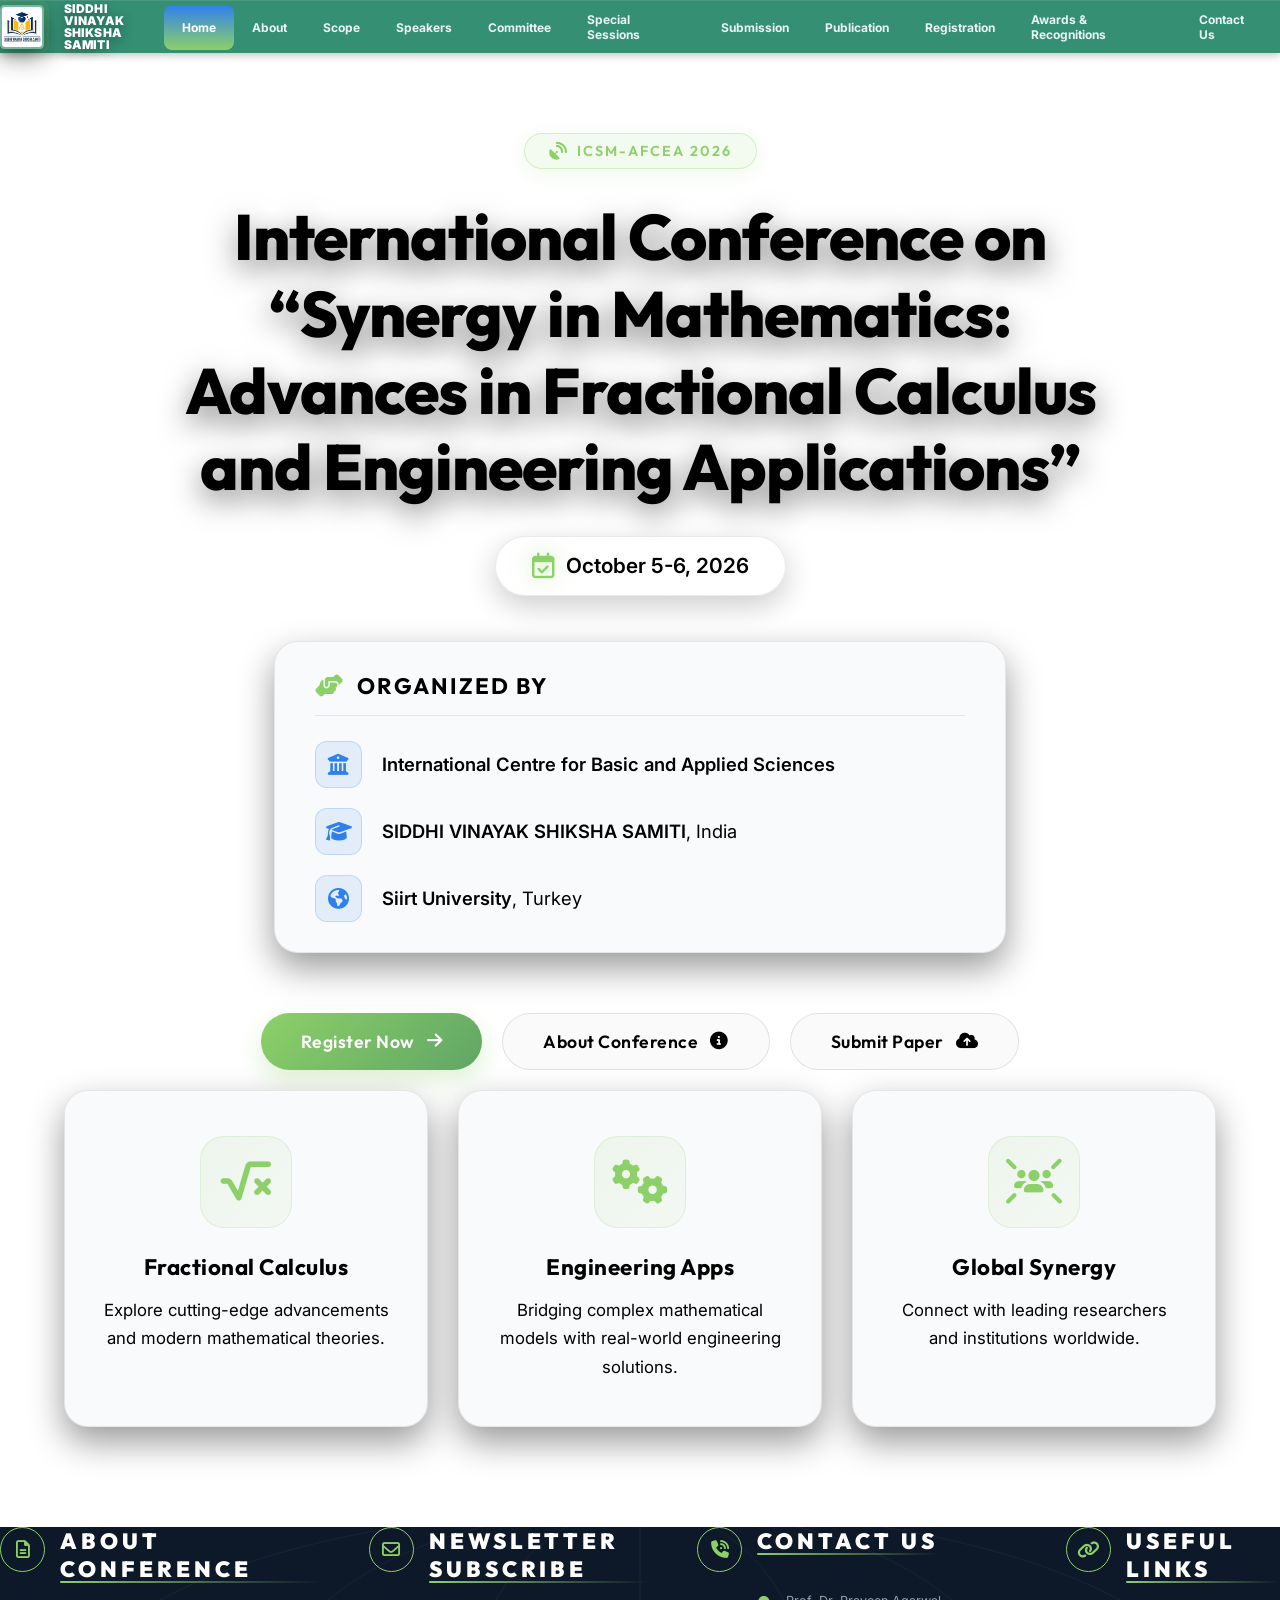
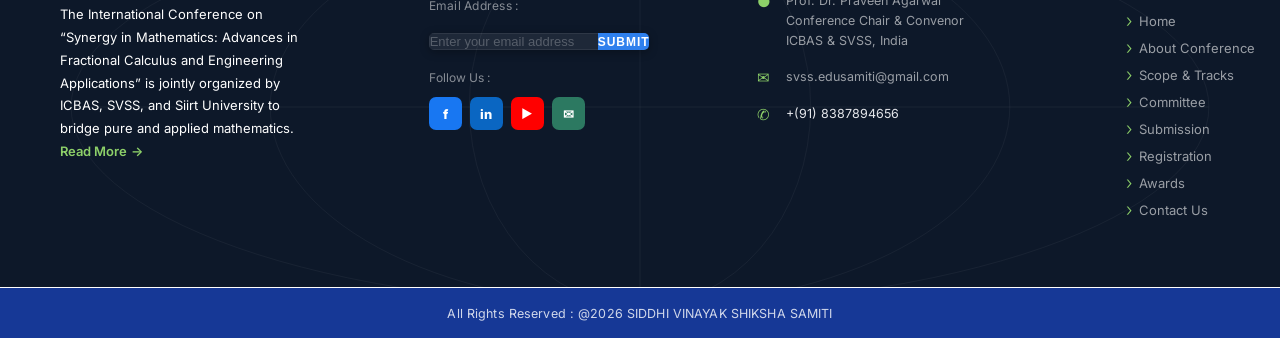
==== index.html @ 8807d926 "Initial commit" ====
<!DOCTYPE html>
<html lang="en">

<head>
  <meta charset="UTF-8">
  <meta name="viewport" content="width=device-width, initial-scale=1.0">
  <meta name="description"
    content="ICSM-AFCEA2026 - International Conference on Synergy in Mathematics: Advances in Fractional Calculus and Engineering Applications">
  <title>ICSM-AFCEA 2026 – Siddhi Vinayak Shiksha Samiti</title>

  <!-- Fonts & Icons -->
  <link rel="stylesheet" href="https://cdnjs.cloudflare.com/ajax/libs/font-awesome/6.7.2/css/all.min.css"
    crossorigin="anonymous">
  <link rel="preconnect" href="https://fonts.googleapis.com">
  <link rel="preconnect" href="https://fonts.gstatic.com" crossorigin>
  <link
    href="https://fonts.googleapis.com/css2?family=Inter:wght@400;500;600;700;800&family=Outfit:wght@400;600;800&display=swap"
    rel="stylesheet">

  <!-- Core Styles -->
  <link rel="stylesheet" href="assets/css/style.css">
  <link rel="stylesheet" href="assets/css/navbar.css">

  <!-- Page Specific Styles -->
  <link rel="stylesheet" href="assets/css/icsm-afcea2026.css">
</head>

<body>

  <!-- Navbar injected by navbar-include.js -->

  <!-- Hero Section -->
  <section class="icsm-hero">
    <!-- <div class="icsm-hero-bg"></div>
    <div class="icsm-hero-particles"></div> -->

    <div class="icsm-hero-content">
      <div class="icsm-badge">
        <i class="fa-solid fa-satellite-dish"></i> ICSM-AFCEA 2026
      </div>

      <h1 class="icsm-title">
        International Conference on <br>
        <span >“Synergy in Mathematics: Advances in Fractional Calculus and Engineering
          Applications”</span>
      </h1>

      <div class="icsm-date-box">
        <i class="fa-regular fa-calendar-check"></i>
        <span>October 5-6, 2026</span>
      </div>

      <div class="icsm-organizers-card glass-panel">
        <h3><i class="fa-solid fa-handshake-angle"></i> Organized By</h3>
        <ul class="organizers-list">
          <li>
            <div class="org-icon"><i class="fa-solid fa-building-columns"></i></div>
            <div class="org-text">
              <strong>International Centre for Basic and Applied Sciences</strong>
            </div>
          </li>
          <li>
            <div class="org-icon"><i class="fa-solid fa-graduation-cap"></i></div>
            <div class="org-text">
              <strong>SIDDHI VINAYAK SHIKSHA SAMITI</strong>, India
            </div>
          </li>
          <li>
            <div class="org-icon"><i class="fa-solid fa-earth-americas"></i></div>
            <div class="org-text">
              <strong>Siirt University</strong>, Turkey
            </div>
          </li>
        </ul>
      </div>

      <div class="icsm-cta-group">
        <a href="icsm-afcea2026-registration.html" class="btn-primary">Register Now <i
            class="fa-solid fa-arrow-right"></i></a>
        <a href="icsm-afcea2026-about.html" class="btn-secondary">About Conference <i
            class="fa-solid fa-circle-info"></i></a>
        <a href="icsm-afcea2026-submission.html" class="btn-secondary">Submit Paper <i
            class="fa-solid fa-cloud-arrow-up"></i></a>
      </div>
    </div>
  </section>

  <!-- Stats / Highlights -->
  <section class="icsm-highlights">
    <div class="highlight-item glass-panel">
      <i class="fa-solid fa-square-root-variable"></i>
      <h4>Fractional Calculus</h4>
      <p>Explore cutting-edge advancements and modern mathematical theories.</p>
    </div>
    <div class="highlight-item glass-panel">
      <i class="fa-solid fa-gears"></i>
      <h4>Engineering Apps</h4>
      <p>Bridging complex mathematical models with real-world engineering solutions.</p>
    </div>
    <div class="highlight-item glass-panel">
      <i class="fa-solid fa-users-rays"></i>
      <h4>Global Synergy</h4>
      <p>Connect with leading researchers and institutions worldwide.</p>
    </div>
  </section>



  <!-- Footer injected by footer-include.js -->
  <script src="assets/js/navbar-include.js" defer></script>
  <script src="assets/js/footer-include.js" defer></script>
</body>

</html>
---- assets/css/style.css ----
:root{

    /* Brand Colors */

    --primary:#8DD069;
    --secondary:#60A665;

    --blue:#2F80ED;
    --blue-dark:#2563EB;

    --teal:#2C7961;
    --dark-green:#245743;

    /* Backgrounds for Light Theme */
    --background:#FFFFFF;
    --background-2:#FFFFFF;
    
    /* Keep Navbar Dark for contrast */
    --navbar:#0F172A;

    /* Text Colors */
    --white:#FFFFFF;
    --gray:#E5E7EB;
    --text-main: #000000;
    --text-muted: #000000;

    /* Cards and Borders */
    --card:#F9FAFB;
    --border:rgba(141,208,105,.25);
    --border-light: rgba(0, 0, 0, 0.08);

    --shadow:0 8px 30px rgba(0,0,0,.06);

    --radius:18px;

    --transition:.35s ease;

}

p {
    color: var(--text-muted);
}
---- assets/css/navbar.css ----
@import url('https://fonts.googleapis.com/css2?family=Inter:wght@400;500;600;700;800&display=swap');

/* ═══════════════════════════════════════════════════════════════
   SCRS Site Navbar  —  All var() tokens come from style.css
   ═══════════════════════════════════════════════════════════════ */

/* ── Navbar-local colour tokens ─────────────────────────────── */
:root {
    --nav-brand-start: #1b4332;
    --nav-brand-end: #2C7961;
    --nav-links-bg: #358f73;
    /* slightly lighter than brand bar */
    --nav-active-line: var(--primary);
    /* green underline accent */
}

/* ── Reset scoped to the navbar wrapper ─────────────────────── */
#site-navbar {
    /* MUST be visible — overflow:hidden on any ancestor kills position:sticky */
    overflow: visible;
    width: 100%;
}

#site-navbar * {
    margin: 0;
    padding: 0;
    box-sizing: border-box;
    font-family: 'Inter', 'Segoe UI', Arial, sans-serif;
}

/* ╔══════════════════════════════════╗
   ║  TIER 1 — Utility / Top Bar     ║
   ╚══════════════════════════════════╝ */
.nav-utility {
    display: flex;
    justify-content: space-between;
    align-items: center;
    padding: 7px 4%;
    background: var(--navbar);
    /* #0F172A — global */
    border-bottom: 1px solid var(--border);
    /* rgba(141,208,105,.15) */
}

/* Search group */
.nav-search {
    display: flex;
    align-items: center;
}

.search-input {
    padding: 6px 12px;
    width: 185px;
    background: rgba(255, 255, 255, 0.88);
    border: none;
    border-radius: 4px 0 0 4px;
    color: #111;
    font-size: 13px;
    outline: none;
    transition: var(--transition);
}

.search-input::placeholder {
    color: #777;
}

.search-input:focus {
    width: 230px;
    background: var(--white);
    box-shadow: 0 0 0 2px var(--blue);
}

.search-btn {
    padding: 6px 16px;
    background: var(--blue);
    color: var(--white);
    border: none;
    border-radius: 0 4px 4px 0;
    font-size: 13px;
    font-weight: 600;
    cursor: pointer;
    transition: var(--transition);
    white-space: nowrap;
}

.search-btn:hover {
    background: var(--blue-dark);
}

/* Utility links (right side) */
.nav-utility-links {
    display: flex;
    align-items: center;
    gap: 8px;
    font-size: 12.5px;
    font-weight: 500;
}

.nav-utility-links a {
    color: var(--gray);
    text-decoration: none;
    transition: var(--transition);
    letter-spacing: 0.02em;
}

.nav-utility-links a:hover {
    color: var(--primary);
}

.nav-pipe {
    color: rgba(255, 255, 255, 0.25);
    font-size: 14px;
}

/* ╔══════════════════════════════════╗
   ║  TIER 2 — Brand / Identity Bar  ║
   ╚══════════════════════════════════╝ */
/* ===========================
   BRAND HEADER
=========================== */

.nav-brand {

    background: linear-gradient(100deg,
            var(--nav-brand-start),
            var(--nav-brand-end));
    position: relative;
    overflow: visible;
    min-height: 150px;
    height: auto;
    width: 100%;
    display: flex;
    justify-content: center;
    align-items: center;
    padding: 18px 60px 18px 50px;
}

.nav-brand-container {

    width: 100%;
    max-width: 1200px;

    margin: 0 auto;

    display: flex;
    justify-content: space-between;
    align-items: center;

    padding: 18px 40px;


}

/* ===========================
   Globe Background
=========================== */

.nav-brand::before {

    content: "";

    position: absolute;
    inset: 0;

    background: url("data:image/svg+xml,%3Csvg xmlns='http://www.w3.org/2000/svg' width='600' height='120'%3E%3Cellipse cx='300' cy='60' rx='220' ry='55' fill='none' stroke='white' stroke-width='0.8' opacity='0.07'/%3E%3Cellipse cx='300' cy='60' rx='140' ry='55' fill='none' stroke='white' stroke-width='0.8' opacity='0.07'/%3E%3Cellipse cx='300' cy='60' rx='60' ry='55' fill='none' stroke='white' stroke-width='0.8' opacity='0.07'/%3E%3Cline x1='80' y1='60' x2='520' y2='60' stroke='white' stroke-width='0.8' opacity='0.07'/%3E%3Cline x1='300' y1='5' x2='300' y2='115' stroke='white' stroke-width='0.8' opacity='0.07'/%3E%3C/svg%3E") center center/cover no-repeat;

    pointer-events: none;

}

/* ===========================
   LEFT SECTION
=========================== */

.nav-brand-left {

    display: flex;
    align-items: center;
    gap: 20px;

    margin: 0;
    /* Remove auto */
    padding: 0;

    flex: 1;
}

/* ===========================
   LOGO LINK
=========================== */

.nav-logo-link {

    display: flex;
    align-items: center;

    text-decoration: none;

}

/* ===========================
   LOGO
=========================== */

.nav-logo {

    width: 40px;
    height: 40px;

    object-fit: cover;

    border-radius: 10%;

    border: 2px solid rgba(255, 255, 255, .35);

    box-shadow:
        0 8px 24px rgba(0, 0, 0, .45),
        0 0 0 5px rgba(141, 208, 105, .12);

    transition: 0.35s ease;

    cursor: pointer;

}

.nav-logo:hover {

    transform: scale(1.08) rotate(-3deg);

    box-shadow:
        0 12px 30px rgba(0, 0, 0, .5),
        0 0 0 6px rgba(141, 208, 105, .22);

}

/* ===========================
   BRAND TEXT
=========================== */

.nav-brand-text {

    display: flex;
    flex-direction: column;
    justify-content: center;

    color: var(--white);

}

.nav-org-name {

    margin: 0;

    font-size: 12px;

    font-weight: 900;

    letter-spacing: .01em;

    text-transform: uppercase;

    line-height: 1;

    text-shadow: 0 3px 12px rgba(0, 0, 0, .45);

}

.nav-org-tagline {

    margin-top: 6px;

    font-size: 13px;

    color: rgba(255, 255, 255, .72);

    font-style: italic;

    letter-spacing: .02em;

}

/* ===========================
   RIGHT SECTION
=========================== */

.nav-brand-right {

    display: flex;

    align-items: center;

    gap: 14px;

    position: relative;

    z-index: 2;

}

/* ===========================
   BUTTONS
=========================== */

.nav-auth-btn {

    display: inline-flex;
    align-items: center;
    justify-content: center;
    padding: 11px 24px;
    min-width: 110px;
    border-radius: 8px;
    height: 40px;
    text-decoration: none;
    font-size: 18px;
    font-weight: 900;
    color: var(--white);
    background: rgba(10, 15, 20, .45);
    border: 1.5px solid rgba(255, 255, 255, .35);
    backdrop-filter: blur(8px);
    transition: all .35s ease;
}

.nav-auth-btn:hover {

    background: var(--blue-dark);

    border-color: var(--blue-dark);

    transform: translateY(-2px);

    box-shadow: 0 10px 20px rgba(37, 99, 235, .35);

}

.nav-auth-btn--filled {

    background: linear-gradient(135deg,
            var(--primary),
            var(--blue));

    border: none;

}

.nav-auth-btn--filled:hover {

    background: linear-gradient(135deg,
            var(--blue),
            var(--primary));

}

/* ===========================
   RESPONSIVE
=========================== */

@media (max-width:992px) {

    .nav-brand {
        flex-direction: column;
        align-items: flex-start;
        gap: 15px;
        padding: 15px;
    }

    .nav-brand-right {
        width: 100%;
        justify-content: flex-start;
    }
}

@media (max-width:768px) {
    #site-navbar {
        position: sticky;
        top: 0;
        z-index: 1001;
        /* Above nav-links-bar which is 1000 */
    }

    .nav-brand {
        padding: 20px 15px;
    }

    .nav-brand-container {
        flex-wrap: wrap;
        padding: 0;
    }

    .nav-brand-left {
        flex-direction: row;
        text-align: left;
        align-items: center;
        width: auto;
        flex: 1;
    }

    .nav-brand-right {
        justify-content: center;
        width: 100%;
        margin-top: 15px;
    }

    .nav-org-name {
        font-size: 13px;
        white-space: normal;
        line-height: 1.2;
    }

    .nav-org-tagline {
        font-size: 12px;
    }

}

@media (max-width:480px) {
    .nav-logo {
        width: 35px;
        height: 35px;
    }

    .nav-auth-btn {
        min-width: 95px;
        padding: 10px 18px;
        font-size: 13px;
    }
}

/* ╔══════════════════════════════════╗
   ║  TIER 3 — Main Nav Links Bar    ║
   ╚══════════════════════════════════╝ */
.nav-links-bar {
    /* ── Sticky behaviour ──────────────────────────────────────── */
    position: sticky;
    /* stick to viewport top while scrolling    */
    top: 0;
    /* threshold: snap when bar reaches y=0     */
    z-index: 1000;
    /* float above all page content             */

    /* ── Layout ───────────────────────────────────────────────── */
    display: flex;
    align-items: center;
    justify-content: center;
    width: 100%;
    height: 52px;
    padding: 0;
    /* no side-padding — list fills 100% width  */

    /* ── Visuals (default / not-yet-sticky) ───────────────────── */
    background: var(--nav-links-bg);
    border-top: 1px solid rgba(255, 255, 255, 0.1);
    box-shadow: 0 2px 8px rgba(0, 0, 0, 0.25);
    transition: background 0.3s ease, box-shadow 0.3s ease, backdrop-filter 0.3s ease;
}

/* ── Pinned / scrolled state (class added by navbar-include.js) ─ */
.nav-links-bar.is-sticky {
    background: rgba(23, 61, 47, 0.96);
    /* slightly more opaque       */
    backdrop-filter: blur(12px);
    /* frosted-glass when pinned  */
    -webkit-backdrop-filter: blur(12px);
    box-shadow: 0 4px 24px rgba(0, 0, 0, 0.45),
        0 1px 0 rgba(255, 255, 255, 0.08);
}

.nav-links-list {
    display: flex;
    list-style: none;
    width: 100%;
    /* fill full bar width                   */
    overflow-x: auto;
    scrollbar-width: none;
    gap: 0;
    flex-wrap: nowrap;
    justify-content: space-evenly;
    /* evenly distribute all links           */
    height: 100%;
    align-items: center;
}

.nav-links-list::-webkit-scrollbar {
    display: none;
}

/* ==========================================
   Navigation Links
========================================== */

/* Hide mobile-only elements by default */
.nav-icon-wrapper,
.nav-chevron {
    display: none;
}


.nav-link {

    display: flex;
    align-items: center;
    justify-content: center;

    position: relative;

    overflow: hidden;

    padding: 15px 18px;

    color: rgba(255, 255, 255, .9);

    text-decoration: none;

    font-size: 12px;

    font-weight: 700;

    border-radius: 8px;

    transition: .35s;

}

/* Glass Background */

.nav-link::before {

    content: "";

    position: absolute;

    inset: 0;

    background: linear-gradient(135deg,
            rgba(92, 224, 22, 0.15),
            rgba(47, 128, 237, .15));

    border-radius: 8px;

    opacity: 0;

    transform: scale(.85);

    transition: all .35s ease;

    z-index: -2;

}

/* Animated Underline */

.nav-link::after {

    content: "       ";

    position: absolute;

    left: 55%;
    bottom: 15px;

    width: 0;
    height: 3px;

    background: linear-gradient(90deg,
            var(--primary),
            var(--blue));

    border-radius: 50px;

    transform: translateX(-50%);

    transition: .35s ease;

}

/* Hover */

.nav-link:hover {

    color: var(--white);

    transform: translateY(-3px);

    text-shadow: 0 0 25px var(--primary);

}

/* Hover Background */

.nav-link:hover::before {

    opacity: 0.20;

    transform: scale(1);

}

/* Hover Underline */

.nav-link:hover::after {

    width: 100%;

}

/* Active Link */

.nav-link.active {

    color: var(--white);

    background: linear-gradient(0deg,
            var(--primary),
            var(--blue));

    /* box-shadow:
        10px 0 25px var(--blue-light),
        inset 0 3px 0 var(--primary); */

}

/* Active Underline */

.nav-link.active::after {

    width: 0%;

}

/* ==========================================
   Hamburger
========================================== */

.nav-hamburger {

    display: none;

    flex-direction: column;

    gap: 5px;

    border: none;

    background: none;

    cursor: pointer;

    padding: 8px;

}

.nav-hamburger span {

    width: 25px;
    height: 2px;

    background: var(--white);

    border-radius: 2px;

    transition: .35s;

}

.nav-hamburger.open span:nth-child(1) {

    transform: translateY(7px) rotate(45deg);

}

.nav-hamburger.open span:nth-child(2) {

    opacity: 0;

}

.nav-hamburger.open span:nth-child(3) {

    transform: translateY(-7px) rotate(-45deg);

}

/* ==========================================
   Tablet
========================================== */

@media(max-width:992px) {

    .nav-logo {

        width: 40px;
        height: 40px;

    }

    .nav-org-name {

        font-size: 18px;

    }

    .nav-link {

        padding: 14px 12px;

        font-size: 11px;

    }

}

/* ==========================================
   Mobile
========================================== */

@media(max-width:768px) {

    .nav-brand {
        /* Already handled above, keep empty to avoid breaking layout */
    }

    .nav-brand-left {
        /* Already handled above */
    }

    .nav-hamburger {

        display: flex;
        border: 1px solid rgba(255, 255, 255, 0.4);
        border-radius: 6px;
        padding: 8px 10px;

    }

    .nav-links-bar {
        height: auto;
        min-height: 0;
        border: none;
        background: #010a17;
        /* Dark background for mobile header */
        box-shadow: 0 4px 10px rgba(0, 0, 0, 0.2);
        z-index: 1005;
        flex-wrap: wrap;
        justify-content: space-between;
        padding: 10px 15px;
    }

    .nav-links-list {
        display: flex;
        position: absolute; /* Position it relative to the navbar so it drops down smoothly */
        top: 100%;
        left: 0;
        width: 100%;
        background: #010a17;
        /* Dark navy */
        flex-direction: column;
        align-items: stretch;
        box-shadow: 0 10px 25px rgba(0, 0, 0, .3);
        z-index: 1005;
        gap: 8px;
        height: auto;

        /* Smooth opening styles */
        max-height: 0;
        overflow: hidden;
        padding: 0 15px;
        opacity: 0;
        transition: max-height 0.4s ease, padding 0.4s ease, opacity 0.4s ease;
        border-top: 0px solid transparent;
        margin-top: 0;
    }

    .nav-links-list li {
        width: 100%;
    }

    .nav-links-list.open {
        max-height: 600px;
        /* Large enough to hold all items */
        padding: 15px;
        opacity: 1;
        border-top: 2px solid var(--primary);
        margin-top: 0;
        overflow-y: auto; /* allow scrolling if menu is tall */
    }

    .nav-link {
        display: flex;
        width: 100%;
        align-items: center;
        justify-content: flex-start;
        padding: 10px 15px;
        background: #0a192f;
        /* Slightly lighter navy for pills */
        border: 1px solid rgba(255, 255, 255, 0.05);
        border-radius: 8px;
        transform: none !important;
        color: white;
        text-decoration: none;
        transition: all 0.3s ease;
    }

    .nav-link::before,
    .nav-link::after {
        display: none;
    }

    /* Mobile specific icons */
    .nav-icon-wrapper {
        display: flex;
        /* Override global display: none */
        width: 32px;
        height: 32px;
        background: rgba(46, 204, 113, 0.1);
        color: #2ecc71;
        border-radius: 8px;
        align-items: center;
        justify-content: center;
        margin-right: 15px;
        font-size: 14px;
        flex-shrink: 0;
        border: 1px solid rgba(46, 204, 113, 0.2);
        transition: all 0.3s ease;
    }

    .nav-chevron {
        display: block;
        /* Override global display: none */
        margin-left: auto;
        color: rgba(255, 255, 255, 0.8);
        font-size: 12px;
        transition: all 0.3s ease;
    }

    .nav-link.active {
        background: #1a73e8;
        /* Bright blue background */
        border-color: transparent;
        color: white;
    }

    .nav-link.active .nav-icon-wrapper {
        background: #62c370;
        /* Solid light green */
        color: white;
        border-color: transparent;
    }


}

/* ==========================================
   Small Mobile
========================================== */

@media(max-width:480px) {

    .nav-org-name {

        font-size: 15px;

    }

    .nav-org-tagline {

        font-size: 11px;

    }

    .nav-auth-btn {

        padding: 8px 16px;

        font-size: 12px;

    }

}

/* ==========================================
   Additional Mobile Utility Fixes
========================================== */
@media(max-width:768px) {
    .nav-utility {
        flex-direction: column;
        gap: 12px;
        padding: 15px 4%;
    }

    .search-input {
        width: 100%;
        max-width: 300px;
    }

    .search-input:focus {
        width: 100%;
    }
}

@media(max-width:480px) {
    .nav-utility-links {
        flex-wrap: wrap;
        justify-content: center;
        gap: 6px;
    }
}
---- assets/css/icsm-afcea2026.css ----
/* ════════════════════════════════════════════════════════════
   ICSM-AFCEA 2026 - Custom Theme Styles
   Focus: Glassmorphism, Modern Typography, Vibrant Gradients
════════════════════════════════════════════════════════════ */

body {
    font-family: 'Inter', sans-serif;
    background-color: var(--background);
    color: var(--text-main);
    margin: 0;
    overflow-x: hidden;
}

h1, h2, h3, h4, .icsm-badge, .btn-primary, .btn-secondary {
    font-family: 'Outfit', sans-serif;
}

/* ── HERO SECTION ── */
.icsm-hero {
    position: relative;
    display: flex;
    align-items: center;
    justify-content: center;
    padding: 80px 20px 80px;
    text-align: center;
    overflow: hidden;
}

/* Dynamic Animated Background */
.icsm-hero-bg {
    position: absolute;
    top: 0;
    left: 0;
    width: 100%;
    height: 100%;
    background: radial-gradient(circle at 50% -10%, rgba(141, 208, 105, 0.2) 0%, rgba(10, 15, 20, 1) 70%),
                url('https://images.unsplash.com/photo-1509228468518-180dd4864904?ixlib=rb-4.0.3&auto=format&fit=crop&w=2000&q=80') center/cover;
    opacity: 0.6;
    z-index: 1;
    filter: blur(4px) contrast(1.1);
    animation: slowZoom 20s ease-in-out infinite alternate;
}

@keyframes slowZoom {
    0% { transform: scale(1); }
    100% { transform: scale(1.05); }
}

.icsm-hero-content {
    position: relative;
    z-index: 2;
    max-width: 1000px;
    display: flex;
    flex-direction: column;
    align-items: center;
    gap: 30px;
    animation: fadeUp 1s cubic-bezier(0.165, 0.84, 0.44, 1) forwards;
}

/* Badge */
.icsm-badge {
    display: inline-flex;
    align-items: center;
    gap: 8px;
    padding: 8px 24px;
    background: rgba(141, 208, 105, 0.1);
    border: 1px solid rgba(141, 208, 105, 0.3);
    border-radius: 50px;
    color: var(--primary);
    font-weight: 600;
    letter-spacing: 2px;
    text-transform: uppercase;
    font-size: 0.9rem;
    box-shadow: 0 4px 20px rgba(141, 208, 105, 0.15);
    backdrop-filter: blur(10px);
}

.icsm-badge i {
    font-size: 1.1rem;
}

/* Typography */
.icsm-title {
    font-size: clamp(2.2rem, 5vw, 4.5rem);
    line-height: 1.2;
    margin: 0;
    font-weight: 800;
    letter-spacing: -1px;
    text-shadow: 0 10px 30px rgba(0,0,0,0.5);
}

.text-gradient {
    background: linear-gradient(135deg, #FFFFFF 0%, var(--primary) 50%, #60A665 100%);
    -webkit-background-clip: text;
    -webkit-text-fill-color: transparent;
    display: inline;
}

/* Date Display */
.icsm-date-box {
    display: inline-flex;
    align-items: center;
    gap: 12px;
    font-size: 1.3rem;
    font-weight: 600;
    color: var(--text-main);
    background: linear-gradient(135deg, rgba(255,255,255,0.05), rgba(255,255,255,0.01));
    padding: 16px 36px;
    border-radius: 40px;
    border: 1px solid var(--border-light);
    backdrop-filter: blur(16px);
    box-shadow: 0 10px 30px rgba(0,0,0,0.2);
}

.icsm-date-box i {
    color: var(--primary);
    font-size: 1.6rem;
    filter: drop-shadow(0 0 10px rgba(141, 208, 105, 0.5));
}

/* ── GLASS PANELS ── */
.glass-panel {
    background: var(--card);
    backdrop-filter: blur(20px);
    -webkit-backdrop-filter: blur(20px);
    border: 1px solid var(--border-light);
    border-top: 1px solid var(--border-light);
    border-left: 1px solid var(--border-light);
    border-radius: 24px;
    padding: 30px 40px;
    box-shadow: 0 15px 35px rgba(0, 0, 0, 0.4);
    transition: transform 0.4s cubic-bezier(0.175, 0.885, 0.32, 1.275), box-shadow 0.4s ease;
}

.glass-panel:hover {
    transform: translateY(-8px);
    box-shadow: 0 25px 50px rgba(0,0,0,0.6), 0 0 30px rgba(141, 208, 105, 0.15);
    border-color: rgba(141, 208, 105, 0.3);
}

/* Organizers Card */
.icsm-organizers-card {
    margin-top: 15px;
    width: 100%;
    max-width: 650px;
    text-align: left;
}

.icsm-organizers-card h3 {
    margin: 0 0 25px;
    font-size: 1.4rem;
    color: var(--text-muted);
    text-transform: uppercase;
    letter-spacing: 2px;
    display: flex;
    align-items: center;
    gap: 12px;
    border-bottom: 1px solid var(--border-light);
    padding-bottom: 15px;
}

.icsm-organizers-card h3 i {
    color: var(--primary);
}

.organizers-list {
    list-style: none;
    padding: 0;
    margin: 0;
    display: flex;
    flex-direction: column;
    gap: 20px;
}

.organizers-list li {
    display: flex;
    align-items: center;
    gap: 20px;
    font-size: 1.15rem;
    color: var(--text-muted);
}

.org-icon {
    display: flex;
    align-items: center;
    justify-content: center;
    width: 45px;
    height: 45px;
    background: rgba(47, 128, 237, 0.1);
    border-radius: 12px;
    color: var(--blue);
    font-size: 1.3rem;
    flex-shrink: 0;
    border: 1px solid rgba(47, 128, 237, 0.2);
}

.org-text strong {
    color: var(--text-main);
    font-weight: 600;
}

/* ── BUTTONS ── */
.icsm-cta-group {
    display: flex;
    gap: 20px;
    margin-top: 30px;
    flex-wrap: wrap;
    justify-content: center;
    width: 100%;
}

.btn-primary, .btn-secondary {
    display: inline-flex;
    align-items: center;
    justify-content: center;
    gap: 12px;
    padding: 16px 40px;
    border-radius: 50px;
    font-weight: 600;
    text-decoration: none;
    transition: all 0.3s cubic-bezier(0.4, 0, 0.2, 1);
    font-size: 1.1rem;
    letter-spacing: 0.5px;
}

.btn-primary {
    background: linear-gradient(135deg, var(--primary), var(--secondary));
    color: var(--background);
    box-shadow: 0 10px 25px rgba(141, 208, 105, 0.3);
}

.btn-primary:hover {
    transform: translateY(-4px) scale(1.02);
    box-shadow: 0 15px 35px rgba(141, 208, 105, 0.5);
    background: linear-gradient(135deg, #9FEB75, var(--primary));
}

.btn-secondary {
    background: rgba(0,0,0,0.02);
    color: var(--text-main);
    border: 1px solid rgba(0,0,0,0.1);
    backdrop-filter: blur(10px);
}

.btn-secondary:hover {
    background: var(--border-light);
    border-color: var(--white);
    transform: translateY(-4px);
    box-shadow: 0 10px 25px rgba(0,0,0,0.3);
}

/* ── HIGHLIGHTS SECTION ── */
.icsm-highlights {
    display: grid;
    grid-template-columns: repeat(auto-fit, minmax(320px, 1fr));
    gap: 30px;
    padding: 0 5% 100px;
    max-width: 1400px;
    margin: 0 auto;
    position: relative;
    z-index: 3;
    margin-top: -60px;
}

.highlight-item {
    text-align: center;
    padding: 45px 35px;
    background: var(--card);
}

.highlight-item i {
    font-size: 2.8rem;
    color: var(--primary);
    margin-bottom: 25px;
    background: linear-gradient(135deg, rgba(141, 208, 105, 0.1), rgba(141, 208, 105, 0.05));
    width: 90px;
    height: 90px;
    line-height: 90px;
    border-radius: 24px;
    display: inline-block;
    transition: all 0.5s cubic-bezier(0.175, 0.885, 0.32, 1.275);
    border: 1px solid rgba(141, 208, 105, 0.2);
}

.highlight-item:hover i {
    transform: scale(1.1) rotate(8deg);
    background: var(--primary);
    color: var(--background);
    border-color: var(--primary);
    box-shadow: 0 15px 30px rgba(141, 208, 105, 0.3);
}

.highlight-item h4 {
    font-size: 1.4rem;
    margin: 0 0 15px;
    color: var(--text-main);
    letter-spacing: 0.5px;
}

.highlight-item p {
    color: var(--text-muted);
    margin: 0;
    line-height: 1.7;
    font-size: 1.05rem;
}

/* ── ABOUT SECTION ── */
.icsm-about {
    padding: 40px 5% 100px;
    background: var(--background);
    position: relative;
    z-index: 2;
}

.icsm-container {
    max-width: 1200px;
    margin: 0 auto;
}

.icsm-about-content {
    padding: 60px 50px;
}

.about-header {
    text-align: center;
    margin-bottom: 40px;
}

.about-eyebrow {
    color: var(--primary);
    font-size: 1rem;
    font-weight: 600;
    text-transform: uppercase;
    letter-spacing: 3px;
    display: block;
    margin-bottom: 15px;
}

.about-header h2 {
    font-size: clamp(2rem, 4vw, 2.8rem);
    margin: 0;
    color: var(--text-main);
}

.about-text p {
    font-size: 1.15rem;
    line-height: 1.8;
    color: var(--text-muted);
    margin-bottom: 25px;
    text-align: justify;
}

.about-objectives {
    margin: 40px 0;
    padding: 40px;
    background: rgba(141, 208, 105, 0.05);
    border-radius: 20px;
    border-left: 4px solid var(--primary);
}

.about-objectives h3 {
    font-size: 1.4rem;
    color: var(--text-main);
    margin: 0 0 25px 0;
    line-height: 1.5;
}

.objective-list {
    list-style: none;
    padding: 0;
    margin: 0;
    display: grid;
    grid-template-columns: repeat(auto-fit, minmax(300px, 1fr));
    gap: 20px;
}

.objective-list li {
    display: flex;
    align-items: flex-start;
    gap: 15px;
    font-size: 1.1rem;
    color: var(--text-muted);
    line-height: 1.5;
}

.objective-list li i {
    color: var(--primary);
    margin-top: 5px;
    font-size: 1.2rem;
}

/* ── ACCORDION / SCOPE SECTION ── */
.icsm-scope {
    padding: 60px 5% 100px;
    background: var(--background);
    position: relative;
    z-index: 2;
}

.scope-intro {
    text-align: center;
    max-width: 900px;
    margin: 0 auto 50px;
    font-size: 1.15rem;
    line-height: 1.8;
    color: var(--text-muted);
}

.icsm-accordion {
    max-width: 1000px;
    margin: 0 auto;
    display: flex;
    flex-direction: column;
    gap: 15px;
}

.track-details {
    background: rgba(0,0,0,0.01);
    border: 1px solid var(--border-light);
    border-radius: 12px;
    overflow: hidden;
    transition: all 0.3s ease;
}

.track-details[open] {
    background: var(--card);
    border-color: rgba(141, 208, 105, 0.3);
    box-shadow: 0 10px 30px rgba(0,0,0,0.1);
}

.track-summary {
    display: flex;
    justify-content: space-between;
    align-items: center;
    padding: 20px 25px;
    background: linear-gradient(90deg, rgba(37, 99, 235, 0.1), rgba(10, 15, 20, 0));
    cursor: pointer;
    font-size: 1.2rem;
    font-weight: 600;
    color: var(--text-main);
    list-style: none;
    transition: background 0.3s ease;
    border-bottom: 1px solid transparent;
}

.track-summary::-webkit-details-marker {
    display: none;
}

.track-details[open] .track-summary {
    background: rgba(37, 99, 235, 0.15);
    border-bottom-color: rgba(0,0,0,0.03);
    color: var(--primary);
}

.track-summary:hover {
    background: rgba(0,0,0,0.03);
}

.toggle-icon {
    transition: transform 0.3s ease;
    color: var(--text-muted);
}

.track-details[open] .toggle-icon {
    transform: rotate(180deg);
    color: var(--primary);
}

.track-content {
    padding: 25px 30px;
}

.track-content ul {
    list-style: none;
    padding: 0;
    margin: 0;
    display: flex;
    flex-direction: column;
    gap: 12px;
}

.track-content ul li {
    position: relative;
    padding-left: 25px;
    color: var(--text-muted);
    font-size: 1.1rem;
    line-height: 1.6;
}

.track-content ul li::before {
    content: "•";
    position: absolute;
    left: 0;
    top: -2px;
    color: var(--primary);
    font-size: 1.5rem;
}

/* ── SPEAKERS SECTION ── */
.icsm-speakers {
    padding: 60px 5% 100px;
    background: var(--background);
    position: relative;
    z-index: 2;
}

.speakers-grid {
    display: flex;
    flex-wrap: wrap;
    justify-content: center;
    gap: 30px;
    max-width: 1400px;
    margin: 0 auto;
}

.speaker-card {
    width: 300px;
    flex: 0 1 300px;
    display: flex;
    flex-direction: column;
    align-items: center;
    text-align: center;
    padding: 35px 25px;
    transition: transform 0.4s ease, box-shadow 0.4s ease;
}

.speaker-image {
    width: 130px;
    height: 130px;
    border-radius: 50%;
    margin-bottom: 20px;
    border: 3px solid rgba(141, 208, 105, 0.4);
    box-shadow: 0 10px 25px rgba(0,0,0,0.5), inset 0 0 20px rgba(141, 208, 105, 0.2);
    overflow: hidden;
    position: relative;
}

.speaker-image img {
    width: 100%;
    height: 100%;
    object-fit: cover;
    transition: transform 0.4s ease;
}

.speaker-card:hover .speaker-image img {
    transform: scale(1.1);
}

.speaker-info h3 {
    margin: 0 0 10px;
    font-size: 1.25rem;
    color: var(--text-main);
    letter-spacing: 0.5px;
}

.speaker-info p {
    margin: 0;
    color: var(--text-muted);
    font-size: 0.95rem;
    line-height: 1.5;
    display: flex;
    flex-direction: column;
    align-items: center;
    gap: 8px;
}

.speaker-info p i {
    color: var(--primary);
    font-size: 1.1rem;
}

/* ── COMMITTEE SECTION EXTENSIONS ── */
.committee-section {
    margin-bottom: 60px;
}

.section-title {
    text-align: center;
    font-size: 2.2rem;
    color: var(--text-main);
    margin-bottom: 40px;
    position: relative;
    padding-bottom: 15px;
}

.section-title::after {
    content: '';
    position: absolute;
    bottom: 0;
    left: 50%;
    transform: translateX(-50%);
    width: 60px;
    height: 3px;
    background: var(--primary);
    border-radius: 2px;
}

.mt-50 {
    margin-top: 50px;
}

/* ── ANIMATIONS ── */
@keyframes fadeUp {
    from {
        opacity: 0;
        transform: translateY(40px);
    }
    to {
        opacity: 1;
        transform: translateY(0);
    }
}

/* ── RESPONSIVE ── */
@media (max-width: 992px) {
    .icsm-hero {
        padding-top: 80px;
    }
    .icsm-highlights {
        margin-top: -40px;
    }
}

@media (max-width: 768px) {
    .icsm-hero {
        padding: 80px 20px 60px;
    }
    .icsm-title {
        font-size: 2.2rem;
    }
    .icsm-date-box {
        padding: 12px 24px;
        font-size: 1.1rem;
    }
    .icsm-organizers-card {
        padding: 25px 20px;
    }
    .organizers-list li {
        font-size: 1.05rem;
    }
    .icsm-cta-group {
        flex-direction: column;
    }
    .btn-primary, .btn-secondary {
        width: 100%;
    }
    .icsm-highlights {
        margin-top: 40px;
        padding-bottom: 60px;
    }
    
    /* About section responsive */
    .icsm-about {
        padding: 40px 20px 80px;
    }
    .icsm-about-content {
        padding: 40px 25px;
    }
    .about-objectives {
        padding: 30px 20px;
    }
    .objective-list {
        grid-template-columns: 1fr;
    }
    .glass-panel {
        padding: 25px 20px;
    }
}

/* ── COMPREHENSIVE MOBILE RESPONSIVENESS (< 576px) ── */
@media (max-width: 576px) {
    .icsm-hero {
        padding-top: 80px;
    }
    .icsm-title {
        font-size: 1.8rem;
    }
    .icsm-container {
        padding: 0 15px;
    }
    .contact-grid, .committee-grid, .icsm-features-grid {
        grid-template-columns: 1fr !important;
    }
    /* Make tables swipeable on small screens */
    .icsm-table-container, .table-responsive {
        overflow-x: auto;
        -webkit-overflow-scrolling: touch;
        width: 100%;
        margin-bottom: 20px;
        display: block;
    }
    .icsm-table {
        min-width: 600px; /* Forces scroll on very small screens so table doesn't squish */
    }
    .btn-primary, .btn-secondary {
        padding: 12px 15px;
        font-size: 0.95rem;
    }
    .glass-panel {
        padding: 20px 15px;
    }
}
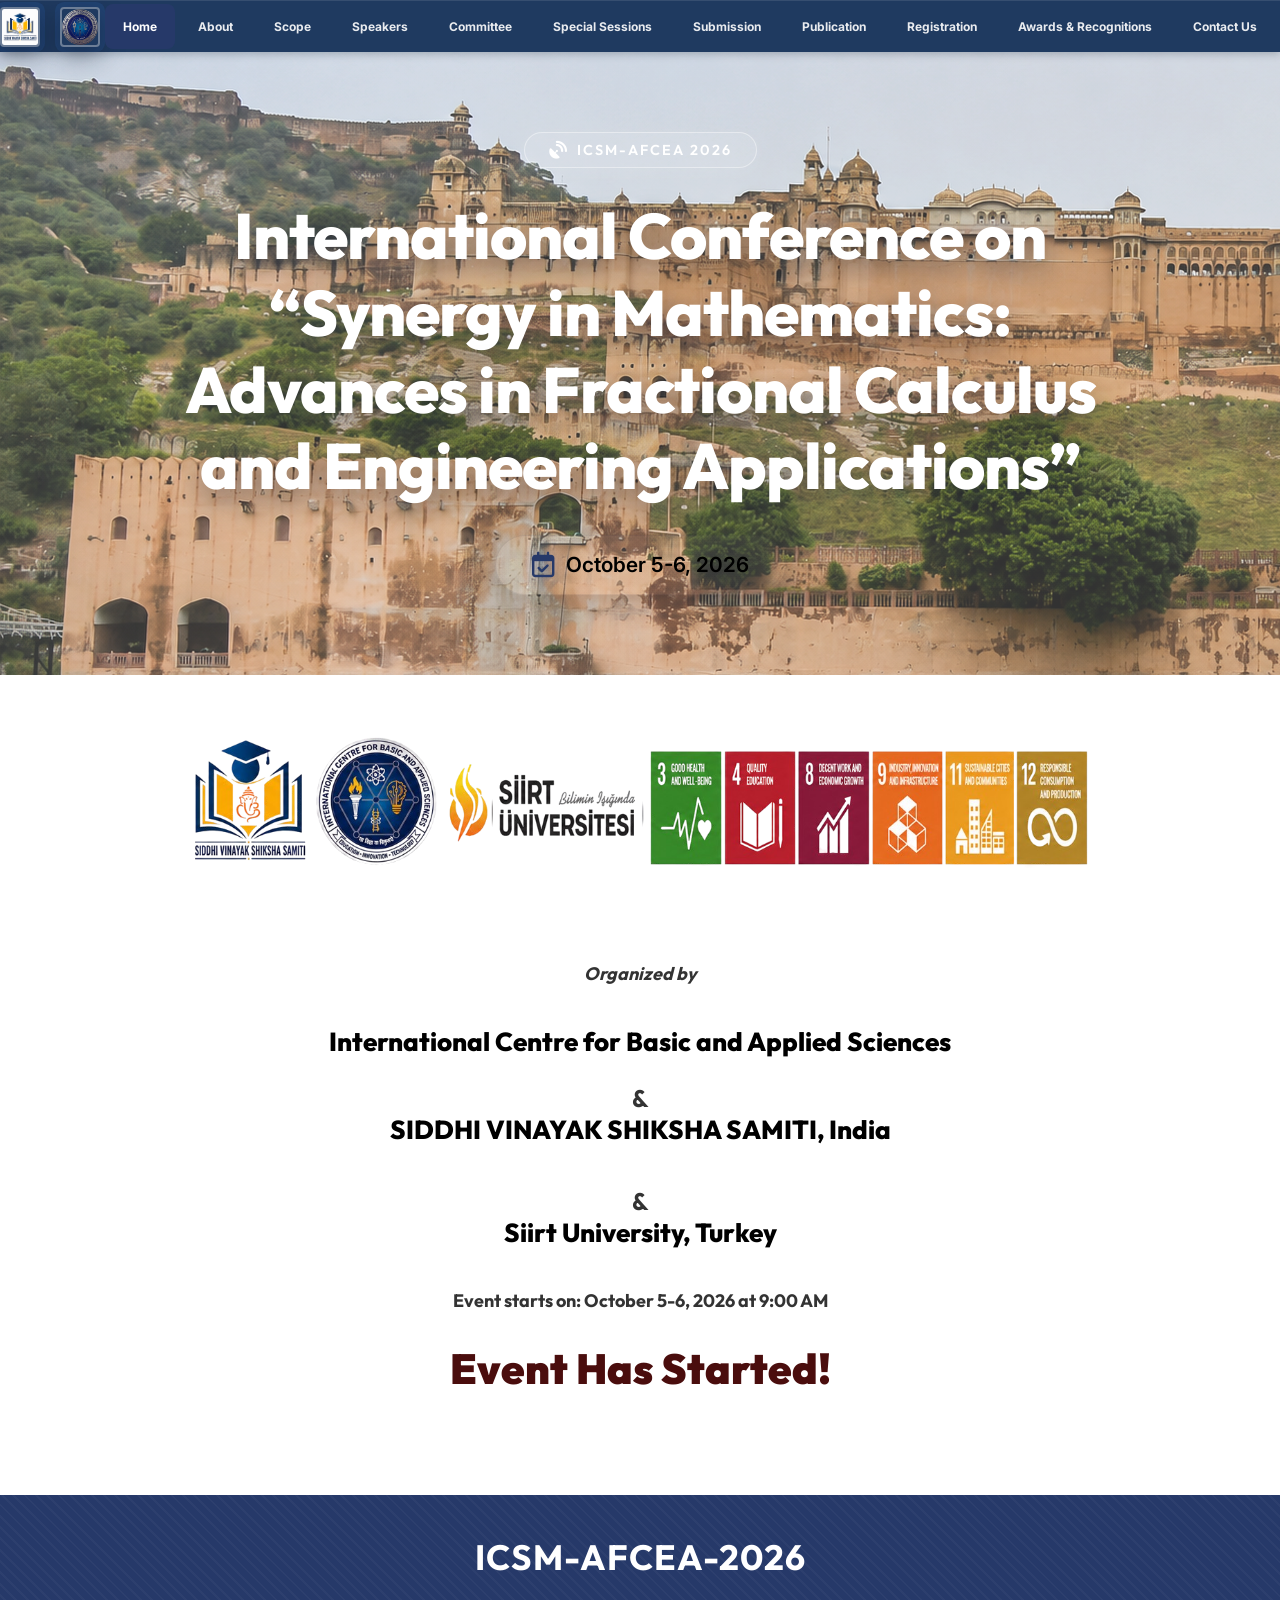
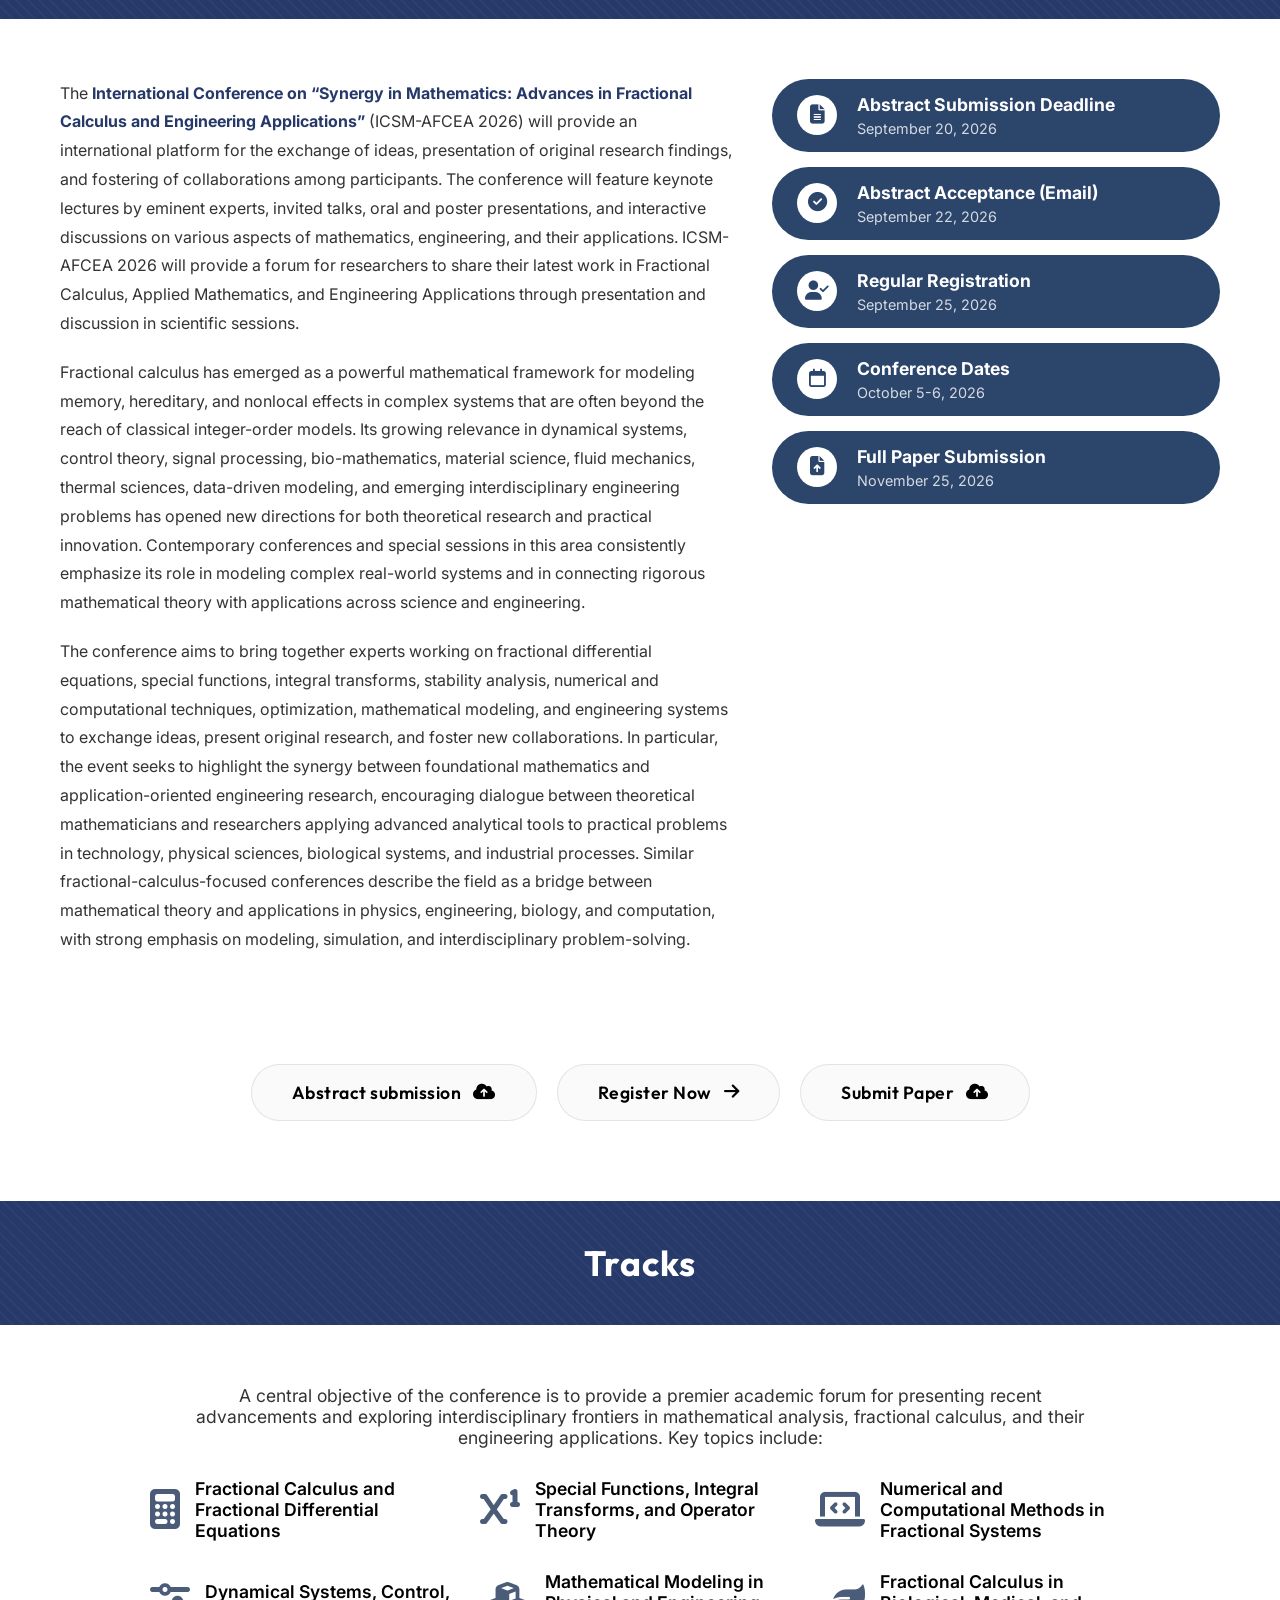
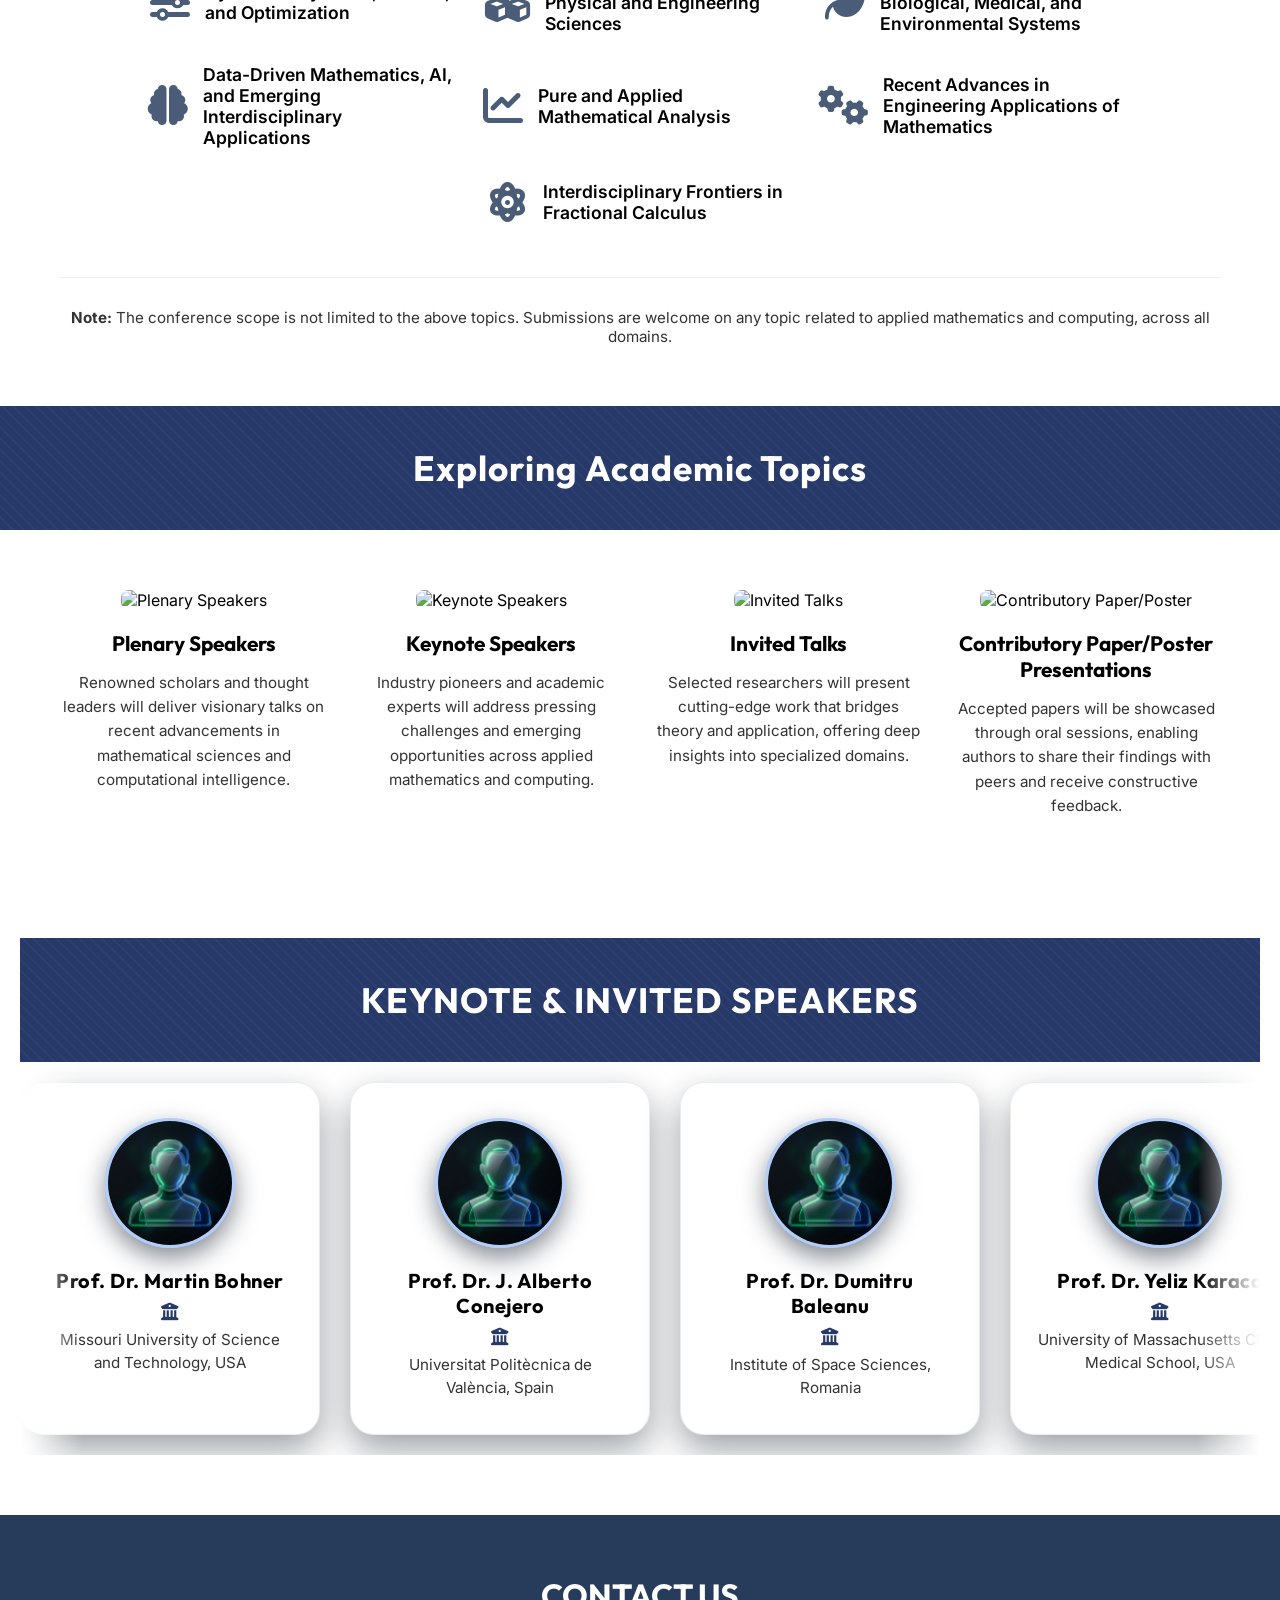
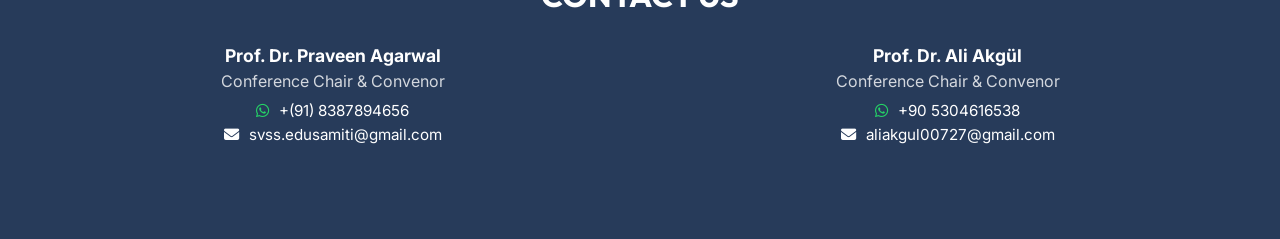
==== commit a45759c3: "Update conference styling, implement marquee, add new images, and refine registration/contact styles" ====
--- a/index.html
+++ b/index.html
@@ -7,7 +7,6 @@
   <meta name="description"
     content="ICSM-AFCEA2026 - International Conference on Synergy in Mathematics: Advances in Fractional Calculus and Engineering Applications">
   <title>ICSM-AFCEA 2026 – Siddhi Vinayak Shiksha Samiti</title>
-
   <!-- Fonts & Icons -->
   <link rel="stylesheet" href="https://cdnjs.cloudflare.com/ajax/libs/font-awesome/6.7.2/css/all.min.css"
     crossorigin="anonymous">
@@ -16,77 +15,80 @@
   <link
     href="https://fonts.googleapis.com/css2?family=Inter:wght@400;500;600;700;800&family=Outfit:wght@400;600;800&display=swap"
     rel="stylesheet">
-
   <!-- Core Styles -->
   <link rel="stylesheet" href="assets/css/style.css">
-  <link rel="stylesheet" href="assets/css/navbar.css">
-
   <!-- Page Specific Styles -->
-  <link rel="stylesheet" href="assets/css/icsm-afcea2026.css">
 </head>
 
 <body>
-
   <!-- Navbar injected by navbar-include.js -->
-
   <!-- Hero Section -->
   <section class="icsm-hero">
-    <!-- <div class="icsm-hero-bg"></div>
-    <div class="icsm-hero-particles"></div> -->
-
+    <div class="icsm-hero-bg">
+      <img src="/assets/images/db62c09d-6c98-4d00-8686-f75f64cb6449.png" alt="">
+    </div>
     <div class="icsm-hero-content">
       <div class="icsm-badge">
         <i class="fa-solid fa-satellite-dish"></i> ICSM-AFCEA 2026
       </div>
-
       <h1 class="icsm-title">
         International Conference on <br>
-        <span >“Synergy in Mathematics: Advances in Fractional Calculus and Engineering
+        <span>“Synergy in Mathematics: Advances in Fractional Calculus and Engineering
           Applications”</span>
       </h1>
-
       <div class="icsm-date-box">
         <i class="fa-regular fa-calendar-check"></i>
         <span>October 5-6, 2026</span>
       </div>
-
-      <div class="icsm-organizers-card glass-panel">
-        <h3><i class="fa-solid fa-handshake-angle"></i> Organized By</h3>
-        <ul class="organizers-list">
-          <li>
-            <div class="org-icon"><i class="fa-solid fa-building-columns"></i></div>
-            <div class="org-text">
-              <strong>International Centre for Basic and Applied Sciences</strong>
-            </div>
-          </li>
-          <li>
-            <div class="org-icon"><i class="fa-solid fa-graduation-cap"></i></div>
-            <div class="org-text">
-              <strong>SIDDHI VINAYAK SHIKSHA SAMITI</strong>, India
-            </div>
-          </li>
-          <li>
-            <div class="org-icon"><i class="fa-solid fa-earth-americas"></i></div>
-            <div class="org-text">
-              <strong>Siirt University</strong>, Turkey
-            </div>
-          </li>
-        </ul>
-      </div>
-
-      <div class="icsm-cta-group">
+      <!-- <div class="icsm-cta-group">
         <a href="icsm-afcea2026-registration.html" class="btn-primary">Register Now <i
             class="fa-solid fa-arrow-right"></i></a>
         <a href="icsm-afcea2026-about.html" class="btn-secondary">About Conference <i
             class="fa-solid fa-circle-info"></i></a>
         <a href="icsm-afcea2026-submission.html" class="btn-secondary">Submit Paper <i
             class="fa-solid fa-cloud-arrow-up"></i></a>
+      </div> -->
+    </div>
+  </section>
+
+  <section id="organized" class="countdown-section text-center"
+    style="background-color: #fff; padding: 60px 20px; font-family: 'Outfit', sans-serif; text-align: center;">
+    <div style="max-width: 1000px; margin: 0 auto;">
+      <img src="assets/images/ChatGPT_Image_Jul_8__2026__12_20_13_AM-removebg-preview.png" alt="Organized by logos"
+        style="width: 100%; max-width: 900px; margin-bottom: 30px;">
+      <br>
+      <br><br><br>
+
+      <h5 class="mt-4" style="font-style: italic; font-size: 18px; color: #333;">Organized by </h5> <br> <br>
+      <h4 style="font-weight: 800; font-size: 26px; color: #000; margin-bottom: 25px;">International Centre for Basic
+        and Applied Sciences </h4>
+
+      <h5 class="mt-3" style=" font-size: 24px; color: #333;">&</h5>
+      <h4 style="font-weight: 800; font-size: 26px; color: #000; margin-bottom: 40px;">SIDDHI VINAYAK SHIKSHA SAMITI,
+        India</h4>
+
+      <h5 class="mt-3" style="font-size: 24px; color: #333;">&</h5>
+      <h4 style="font-weight: 800; font-size: 26px; color: #000; margin-bottom: 40px;">Siirt University, Turkey</h4>
+
+
+      <h5 style="font-size: 18px; color: #333; margin-bottom: 20px;">Event starts on: October 5-6, 2026 at 9:00 AM</h5>
+
+      <div id="countdown" class="countdown-timer"
+        style="font-size: clamp(24px, 4vw, 42px); font-weight: 900; color: #4a0d0d; margin: 30px 0 40px; text-transform: capitalize;">
+        Loading countdown...
       </div>
+
+      <!-- <h6 class="mt-3" style="font-size: 16px; color: #333;">Special Issues in:</h6>
+      <strong><a href="https://icinsa-2026.vercel.app/publication.html" target="_blank" style="color: #1a73e8; font-size: 18px; text-decoration: underline;">https://icinsa-2026.vercel.app/publication.html</a></strong> -->
+
+      <!-- <div style="margin-top: 40px;">
+        <img src="assets/images/db62c09d-6c98-4d00-8686-f75f64cb6449.png" alt="Conference Poster" style="max-width: 100%; height: auto; border-radius: 8px; box-shadow: 0 10px 30px rgba(0,0,0,0.1);"> -->
+    </div>
     </div>
   </section>
 
   <!-- Stats / Highlights -->
-  <section class="icsm-highlights">
+  <!-- <section class="icsm-highlights">
     <div class="highlight-item glass-panel">
       <i class="fa-solid fa-square-root-variable"></i>
       <h4>Fractional Calculus</h4>
@@ -102,13 +104,620 @@
       <h4>Global Synergy</h4>
       <p>Connect with leading researchers and institutions worldwide.</p>
     </div>
+  </section> -->
+
+
+  <!-- ICINSA-2026 Overview Section -->
+  <section class="overview-section">
+    <div class="section-banner pattern-bg">
+      <h2>ICSM-AFCEA-2026</h2>
+    </div>
+    <div class="overview-content">
+      <div class="overview-text">
+        <p>The <span style="font-weight: bold; color: var(--primary);">International Conference on “Synergy in
+            Mathematics: Advances in Fractional Calculus and Engineering
+            Applications”</span> (ICSM-AFCEA 2026) will provide an international platform for the exchange of ideas,
+          presentation
+          of original research findings, and fostering of collaborations among participants. The conference will feature
+          keynote lectures by eminent experts, invited talks, oral and poster presentations, and interactive discussions
+          on various aspects of mathematics, engineering, and their applications. ICSM-AFCEA 2026 will provide a forum
+          for
+          researchers to share their latest work in Fractional Calculus, Applied Mathematics, and Engineering
+          Applications
+          through presentation and discussion in scientific sessions.</p>
+        <p>Fractional calculus has emerged as a powerful mathematical framework for modeling memory, hereditary, and
+          nonlocal effects in complex systems that are often beyond the reach of classical integer-order models. Its
+          growing relevance in dynamical systems, control theory, signal processing, bio-mathematics, material science,
+          fluid mechanics, thermal sciences, data-driven modeling, and emerging interdisciplinary engineering problems
+          has opened new directions for both theoretical research and practical innovation. Contemporary conferences and
+          special sessions in this area consistently emphasize its role in modeling complex real-world systems and in
+          connecting rigorous mathematical theory with applications across science and engineering.</p>
+        <p>The conference aims to bring together experts working on fractional differential equations, special
+          functions, integral transforms, stability analysis, numerical and computational techniques, optimization,
+          mathematical modeling, and engineering systems to exchange ideas, present original research, and foster new
+          collaborations. In particular, the event seeks to highlight the synergy between foundational mathematics and
+          application-oriented engineering research, encouraging dialogue between theoretical mathematicians and
+          researchers applying advanced analytical tools to practical problems in technology, physical sciences,
+          biological systems, and industrial processes. Similar fractional-calculus-focused conferences describe the
+          field as a bridge between mathematical theory and applications in physics, engineering, biology, and
+          computation, with strong emphasis on modeling, simulation, and interdisciplinary problem-solving.</p>
+      </div>
+      <div class="overview-dates">
+        <div class="date-pill">
+          <div class="date-icon"><i class="fa-solid fa-file-lines"></i></div>
+          <div class="date-info">
+            <strong>Abstract Submission Deadline</strong>
+            <span>September 20, 2026</span>
+          </div>
+        </div>
+        <div class="date-pill">
+          <div class="date-icon"><i class="fa-solid fa-check-circle"></i></div>
+          <div class="date-info">
+            <strong>Abstract Acceptance (Email)</strong>
+            <span>September 22, 2026</span>
+          </div>
+        </div>
+        <div class="date-pill">
+          <div class="date-icon"><i class="fa-solid fa-user-check"></i></div>
+          <div class="date-info">
+            <strong>Regular Registration</strong>
+            <span>September 25, 2026</span>
+          </div>
+        </div>
+        <div class="date-pill">
+          <div class="date-icon"><i class="fa-regular fa-calendar"></i></div>
+          <div class="date-info">
+            <strong>Conference Dates</strong>
+            <span>October 5-6, 2026</span>
+          </div>
+        </div>
+        <div class="date-pill">
+          <div class="date-icon"><i class="fa-solid fa-file-arrow-up"></i></div>
+          <div class="date-info">
+            <strong>Full Paper Submission</strong>
+            <span>November 25, 2026</span>
+          </div>
+        </div>
+      </div>
+
+    </div>
+
+    <div class="icsm-cta-group">
+      <a href="" class="btn-secondary">Abstract submission <i class="fa-solid fa-cloud-arrow-up"></i></a>
+
+      <a href="" class="btn-secondary">Register Now <i class="fa-solid fa-arrow-right"></i></a>
+
+      <a href="" class="btn-secondary">Submit Paper <i class="fa-solid fa-cloud-arrow-up"></i></a>
+    </div>
+
+    <br>
+    <br>
+    <br>
+    <br>
   </section>
 
+
+  <!-- Tracks Section -->
+  <section class="tracks-section">
+    <div class="section-banner pattern-bg">
+      <h2>Tracks</h2>
+    </div>
+    <div class="tracks-content">
+      <p class="tracks-intro" style="font-size: 1.1rem; margin-bottom: 30px;">A central objective of the conference is
+        to provide a premier academic forum for presenting recent advancements and exploring interdisciplinary frontiers
+        in mathematical analysis, fractional calculus, and their engineering applications. Key topics include:</p>
+      <div class="tracks-grid" style="grid-template-columns: repeat(auto-fit, minmax(300px, 1fr));">
+        <div class="track-item">
+          <div class="track-icon"><i class="fa-solid fa-calculator"></i></div>
+          <div class="track-name">Fractional Calculus and Fractional Differential Equations</div>
+        </div>
+        <div class="track-item">
+          <div class="track-icon"><i class="fa-solid fa-superscript"></i></div>
+          <div class="track-name">Special Functions, Integral Transforms, and Operator Theory</div>
+        </div>
+        <div class="track-item">
+          <div class="track-icon"><i class="fa-solid fa-laptop-code"></i></div>
+          <div class="track-name">Numerical and Computational Methods in Fractional Systems</div>
+        </div>
+        <div class="track-item">
+          <div class="track-icon"><i class="fa-solid fa-sliders"></i></div>
+          <div class="track-name">Dynamical Systems, Control, and Optimization</div>
+        </div>
+        <div class="track-item">
+          <div class="track-icon"><i class="fa-solid fa-cubes"></i></div>
+          <div class="track-name">Mathematical Modeling in Physical and Engineering Sciences</div>
+        </div>
+        <div class="track-item">
+          <div class="track-icon"><i class="fa-solid fa-leaf"></i></div>
+          <div class="track-name">Fractional Calculus in Biological, Medical, and Environmental Systems</div>
+        </div>
+        <div class="track-item">
+          <div class="track-icon"><i class="fa-solid fa-brain"></i></div>
+          <div class="track-name">Data-Driven Mathematics, AI, and Emerging Interdisciplinary Applications</div>
+        </div>
+        <div class="track-item">
+          <div class="track-icon"><i class="fa-solid fa-chart-line"></i></div>
+          <div class="track-name">Pure and Applied Mathematical Analysis</div>
+        </div>
+        <div class="track-item">
+          <div class="track-icon"><i class="fa-solid fa-gears"></i></div>
+          <div class="track-name">Recent Advances in Engineering Applications of Mathematics</div>
+        </div>
+        <div class="track-item">
+          <div class="track-icon"><i class="fa-solid fa-atom"></i></div>
+          <div class="track-name">Interdisciplinary Frontiers in Fractional Calculus</div>
+        </div>
+      </div>
+      <p class="tracks-note"><strong>Note:</strong> The conference scope is not limited to the above topics. Submissions
+        are welcome on any topic related to applied mathematics and computing, across all domains.</p>
+    </div>
+  </section>
+
+  <!-- Exploring Academic Topics -->
+  <section class="academic-topics-section">
+    <div class="section-banner pattern-bg">
+      <h2>Exploring Academic Topics</h2>
+    </div>
+    <div class="topics-content">
+      <div class="topics-grid">
+        <div class="topic-card">
+          <img src="https://images.unsplash.com/photo-1540575467063-178a50c2df87?w=600&h=400&fit=crop"
+            alt="Plenary Speakers">
+          <h3>Plenary Speakers</h3>
+          <p>Renowned scholars and thought leaders will deliver visionary talks on recent advancements in mathematical
+            sciences and computational intelligence.</p>
+        </div>
+        <div class="topic-card">
+          <img src="https://images.unsplash.com/photo-1573164713988-8665fc963095?w=600&h=400&fit=crop"
+            alt="Keynote Speakers">
+          <h3>Keynote Speakers</h3>
+          <p>Industry pioneers and academic experts will address pressing challenges and emerging opportunities across
+            applied mathematics and computing.</p>
+        </div>
+        <div class="topic-card">
+          <img src="https://images.unsplash.com/photo-1522071820081-009f0129c71c?w=600&h=400&fit=crop"
+            alt="Invited Talks">
+          <h3>Invited Talks</h3>
+          <p>Selected researchers will present cutting-edge work that bridges theory and application, offering deep
+            insights into specialized domains.</p>
+        </div>
+        <div class="topic-card">
+          <img src="https://images.unsplash.com/photo-1531482615713-2afd69097998?w=600&h=400&fit=crop"
+            alt="Contributory Paper/Poster">
+          <h3>Contributory Paper/Poster Presentations</h3>
+          <p>Accepted papers will be showcased through oral sessions, enabling authors to share their findings with
+            peers and receive constructive feedback.</p>
+        </div>
+      </div>
+    </div>
+  </section>
+
+
+  <!-- Speakers Section -->
+
+  <section class="speakers-section">
+    <div class="section-banner pattern-bg">
+      <h2>KEYNOTE & INVITED SPEAKERS</h2>
+    </div>
+
+    <div class="speakers-marquee-container">
+      <div class="speakers-marquee-track">
+        <div class="speaker-card glass-panel">
+          <div class="speaker-image">
+            <img alt="Prof. Dr. Martin Bohner" src="assets/images/default_speaker.png" />
+          </div>
+          <div class="speaker-info">
+            <h3>Prof. Dr. Martin Bohner</h3>
+            <p><i class="fa-solid fa-building-columns"></i> Missouri University of Science and Technology, USA</p>
+          </div>
+        </div>
+        <div class="speaker-card glass-panel">
+          <div class="speaker-image">
+            <img alt="Prof. Dr. J. Alberto Conejero" src="assets/images/default_speaker.png" />
+          </div>
+          <div class="speaker-info">
+            <h3>Prof. Dr. J. Alberto Conejero</h3>
+            <p><i class="fa-solid fa-building-columns"></i> Universitat Politècnica de València, Spain</p>
+          </div>
+        </div>
+        <div class="speaker-card glass-panel">
+          <div class="speaker-image">
+            <img alt="Prof. Dr. Dumitru Baleanu" src="assets/images/default_speaker.png" />
+          </div>
+          <div class="speaker-info">
+            <h3>Prof. Dr. Dumitru Baleanu</h3>
+            <p><i class="fa-solid fa-building-columns"></i> Institute of Space Sciences, Romania</p>
+          </div>
+        </div>
+        <div class="speaker-card glass-panel">
+          <div class="speaker-image">
+            <img alt="Prof. Dr. Yeliz Karaca" src="assets/images/default_speaker.png" />
+          </div>
+          <div class="speaker-info">
+            <h3>Prof. Dr. Yeliz Karaca</h3>
+            <p><i class="fa-solid fa-building-columns"></i> University of Massachusetts Chan Medical School, USA</p>
+          </div>
+        </div>
+        <div class="speaker-card glass-panel">
+          <div class="speaker-image">
+            <img alt="Prof. Dr. Abdon Atangana" src="assets/images/default_speaker.png" />
+          </div>
+          <div class="speaker-info">
+            <h3>Prof. Dr. Abdon Atangana</h3>
+            <p><i class="fa-solid fa-building-columns"></i> University of the Free State, South Africa</p>
+          </div>
+        </div>
+        <div class="speaker-card glass-panel">
+          <div class="speaker-image">
+            <img alt="Prof. Dr. Juan Ramón Torregrosa" src="assets/images/default_speaker.png" />
+          </div>
+          <div class="speaker-info">
+            <h3>Prof. Dr. Juan Ramón Torregrosa</h3>
+            <p><i class="fa-solid fa-building-columns"></i> Universitat Politècnica de València, Spain</p>
+          </div>
+        </div>
+        <div class="speaker-card glass-panel">
+          <div class="speaker-image">
+            <img alt="Prof. Dr. Mustafa Bayram" src="assets/images/default_speaker.png" />
+          </div>
+          <div class="speaker-info">
+            <h3>Prof. Dr. Mustafa Bayram</h3>
+            <p><i class="fa-solid fa-building-columns"></i> Biruni University, Türkiye</p>
+          </div>
+        </div>
+        <div class="speaker-card glass-panel">
+          <div class="speaker-image">
+            <img alt="Prof. Dr. Thabet Abdeljawad" src="assets/images/default_speaker.png" />
+          </div>
+          <div class="speaker-info">
+            <h3>Prof. Dr. Thabet Abdeljawad</h3>
+            <p><i class="fa-solid fa-building-columns"></i> Prince Sultan University, Saudi Arabia</p>
+          </div>
+        </div>
+        <div class="speaker-card glass-panel">
+          <div class="speaker-image">
+            <img alt="Prof. Dr. Jocelyn Sabatier" src="assets/images/default_speaker.png" />
+          </div>
+          <div class="speaker-info">
+            <h3>Prof. Dr. Jocelyn Sabatier</h3>
+            <p><i class="fa-solid fa-building-columns"></i> Université de Bordeaux, France</p>
+          </div>
+        </div>
+        <div class="speaker-card glass-panel">
+          <div class="speaker-image">
+            <img alt="Prof. Dr. Alicia Cordero" src="assets/images/default_speaker.png" />
+          </div>
+          <div class="speaker-info">
+            <h3>Prof. Dr. Alicia Cordero</h3>
+            <p><i class="fa-solid fa-building-columns"></i> Universitat Politècnica de València, Spain</p>
+          </div>
+        </div>
+        <div class="speaker-card glass-panel">
+          <div class="speaker-image">
+            <img alt="Prof. Dr. Hossein Jafari" src="assets/images/default_speaker.png" />
+          </div>
+          <div class="speaker-info">
+            <h3>Prof. Dr. Hossein Jafari</h3>
+            <p><i class="fa-solid fa-building-columns"></i> University of South Africa, South Africa</p>
+          </div>
+        </div>
+        <div class="speaker-card glass-panel">
+          <div class="speaker-image">
+            <img alt="Prof. Dr. Yuri Luchko" src="assets/images/default_speaker.png" />
+          </div>
+          <div class="speaker-info">
+            <h3>Prof. Dr. Yuri Luchko</h3>
+            <p><i class="fa-solid fa-building-columns"></i> Beuth University of Applied Sciences Berlin, Germany</p>
+          </div>
+        </div>
+        <div class="speaker-card glass-panel">
+          <div class="speaker-image">
+            <img alt="Prof. Dr. Carlo Cattani" src="assets/images/default_speaker.png" />
+          </div>
+          <div class="speaker-info">
+            <h3>Prof. Dr. Carlo Cattani</h3>
+            <p><i class="fa-solid fa-building-columns"></i> University of Tuscia, Italy</p>
+          </div>
+        </div>
+        <div class="speaker-card glass-panel">
+          <div class="speaker-image">
+            <img alt="Prof. Dr. Jordan Hristov" src="assets/images/default_speaker.png" />
+          </div>
+          <div class="speaker-info">
+            <h3>Prof. Dr. Jordan Hristov</h3>
+            <p><i class="fa-solid fa-building-columns"></i> University of Chemical Technology and Metallurgy, Bulgaria
+            </p>
+          </div>
+        </div>
+        <div class="speaker-card glass-panel">
+          <div class="speaker-image">
+            <img alt="Prof. Dr. Juan J. Nieto" src="assets/images/default_speaker.png" />
+          </div>
+          <div class="speaker-info">
+            <h3>Prof. Dr. Juan J. Nieto</h3>
+            <p><i class="fa-solid fa-building-columns"></i> University of Santiago de Compostela, Spain</p>
+          </div>
+        </div>
+        <div class="speaker-card glass-panel">
+          <div class="speaker-image">
+            <img alt="Prof. Dr. Igor Podlubny" src="assets/images/default_speaker.png" />
+          </div>
+          <div class="speaker-info">
+            <h3>Prof. Dr. Igor Podlubny</h3>
+            <p><i class="fa-solid fa-building-columns"></i> Technical University of Kosice, Slovakia</p>
+          </div>
+        </div>
+        <div class="speaker-card glass-panel">
+          <div class="speaker-image">
+            <img alt="Prof. Dr. George Anastassiou" src="assets/images/default_speaker.png" />
+          </div>
+          <div class="speaker-info">
+            <h3>Prof. Dr. George Anastassiou</h3>
+            <p><i class="fa-solid fa-building-columns"></i> University of Memphis, USA</p>
+          </div>
+        </div>
+        <div class="speaker-card glass-panel">
+          <div class="speaker-image">
+            <img alt="Prof. Dr. Snezhana Hristova" src="assets/images/default_speaker.png" />
+          </div>
+          <div class="speaker-info">
+            <h3>Prof. Dr. Snezhana Hristova</h3>
+            <p><i class="fa-solid fa-building-columns"></i> Plovdiv University, Bulgaria</p>
+          </div>
+        </div>
+        <div class="speaker-card glass-panel">
+          <div class="speaker-image">
+            <img alt="Prof. Dr. Dianchen Lu" src="assets/images/default_speaker.png" />
+          </div>
+          <div class="speaker-info">
+            <h3>Prof. Dr. Dianchen Lu</h3>
+            <p><i class="fa-solid fa-building-columns"></i> Jiangsu University, China</p>
+          </div>
+        </div>
+        <div class="speaker-card glass-panel">
+          <div class="speaker-image">
+            <img alt="Prof. Dr. Clemente Cesarano" src="assets/images/default_speaker.png" />
+          </div>
+          <div class="speaker-info">
+            <h3>Prof. Dr. Clemente Cesarano</h3>
+            <p><i class="fa-solid fa-building-columns"></i> International Telematic University UNINETTUNO, Italy</p>
+          </div>
+        </div>
+        <div class="speaker-card glass-panel">
+          <div class="speaker-image">
+            <img alt="Prof. Dr. Valentina E. Balas" src="assets/images/default_speaker.png" />
+          </div>
+          <div class="speaker-info">
+            <h3>Prof. Dr. Valentina E. Balas</h3>
+            <p><i class="fa-solid fa-building-columns"></i> Aurel Vlaicu University of Arad, Romania</p>
+          </div>
+        </div>
+        <div class="speaker-card glass-panel">
+          <div class="speaker-image">
+            <img alt="Prof. Dr. Martin Bohner" src="assets/images/default_speaker.png" />
+          </div>
+          <div class="speaker-info">
+            <h3>Prof. Dr. Martin Bohner</h3>
+            <p><i class="fa-solid fa-building-columns"></i> Missouri University of Science and Technology, USA</p>
+          </div>
+        </div>
+        <div class="speaker-card glass-panel">
+          <div class="speaker-image">
+            <img alt="Prof. Dr. J. Alberto Conejero" src="assets/images/default_speaker.png" />
+          </div>
+          <div class="speaker-info">
+            <h3>Prof. Dr. J. Alberto Conejero</h3>
+            <p><i class="fa-solid fa-building-columns"></i> Universitat Politècnica de València, Spain</p>
+          </div>
+        </div>
+        <div class="speaker-card glass-panel">
+          <div class="speaker-image">
+            <img alt="Prof. Dr. Dumitru Baleanu" src="assets/images/default_speaker.png" />
+          </div>
+          <div class="speaker-info">
+            <h3>Prof. Dr. Dumitru Baleanu</h3>
+            <p><i class="fa-solid fa-building-columns"></i> Institute of Space Sciences, Romania</p>
+          </div>
+        </div>
+        <div class="speaker-card glass-panel">
+          <div class="speaker-image">
+            <img alt="Prof. Dr. Yeliz Karaca" src="assets/images/default_speaker.png" />
+          </div>
+          <div class="speaker-info">
+            <h3>Prof. Dr. Yeliz Karaca</h3>
+            <p><i class="fa-solid fa-building-columns"></i> University of Massachusetts Chan Medical School, USA</p>
+          </div>
+        </div>
+        <div class="speaker-card glass-panel">
+          <div class="speaker-image">
+            <img alt="Prof. Dr. Abdon Atangana" src="assets/images/default_speaker.png" />
+          </div>
+          <div class="speaker-info">
+            <h3>Prof. Dr. Abdon Atangana</h3>
+            <p><i class="fa-solid fa-building-columns"></i> University of the Free State, South Africa</p>
+          </div>
+        </div>
+        <div class="speaker-card glass-panel">
+          <div class="speaker-image">
+            <img alt="Prof. Dr. Juan Ramón Torregrosa" src="assets/images/default_speaker.png" />
+          </div>
+          <div class="speaker-info">
+            <h3>Prof. Dr. Juan Ramón Torregrosa</h3>
+            <p><i class="fa-solid fa-building-columns"></i> Universitat Politècnica de València, Spain</p>
+          </div>
+        </div>
+        <div class="speaker-card glass-panel">
+          <div class="speaker-image">
+            <img alt="Prof. Dr. Mustafa Bayram" src="assets/images/default_speaker.png" />
+          </div>
+          <div class="speaker-info">
+            <h3>Prof. Dr. Mustafa Bayram</h3>
+            <p><i class="fa-solid fa-building-columns"></i> Biruni University, Türkiye</p>
+          </div>
+        </div>
+        <div class="speaker-card glass-panel">
+          <div class="speaker-image">
+            <img alt="Prof. Dr. Thabet Abdeljawad" src="assets/images/default_speaker.png" />
+          </div>
+          <div class="speaker-info">
+            <h3>Prof. Dr. Thabet Abdeljawad</h3>
+            <p><i class="fa-solid fa-building-columns"></i> Prince Sultan University, Saudi Arabia</p>
+          </div>
+        </div>
+        <div class="speaker-card glass-panel">
+          <div class="speaker-image">
+            <img alt="Prof. Dr. Jocelyn Sabatier" src="assets/images/default_speaker.png" />
+          </div>
+          <div class="speaker-info">
+            <h3>Prof. Dr. Jocelyn Sabatier</h3>
+            <p><i class="fa-solid fa-building-columns"></i> Université de Bordeaux, France</p>
+          </div>
+        </div>
+        <div class="speaker-card glass-panel">
+          <div class="speaker-image">
+            <img alt="Prof. Dr. Alicia Cordero" src="assets/images/default_speaker.png" />
+          </div>
+          <div class="speaker-info">
+            <h3>Prof. Dr. Alicia Cordero</h3>
+            <p><i class="fa-solid fa-building-columns"></i> Universitat Politècnica de València, Spain</p>
+          </div>
+        </div>
+        <div class="speaker-card glass-panel">
+          <div class="speaker-image">
+            <img alt="Prof. Dr. Hossein Jafari" src="assets/images/default_speaker.png" />
+          </div>
+          <div class="speaker-info">
+            <h3>Prof. Dr. Hossein Jafari</h3>
+            <p><i class="fa-solid fa-building-columns"></i> University of South Africa, South Africa</p>
+          </div>
+        </div>
+        <div class="speaker-card glass-panel">
+          <div class="speaker-image">
+            <img alt="Prof. Dr. Yuri Luchko" src="assets/images/default_speaker.png" />
+          </div>
+          <div class="speaker-info">
+            <h3>Prof. Dr. Yuri Luchko</h3>
+            <p><i class="fa-solid fa-building-columns"></i> Beuth University of Applied Sciences Berlin, Germany</p>
+          </div>
+        </div>
+        <div class="speaker-card glass-panel">
+          <div class="speaker-image">
+            <img alt="Prof. Dr. Carlo Cattani" src="assets/images/default_speaker.png" />
+          </div>
+          <div class="speaker-info">
+            <h3>Prof. Dr. Carlo Cattani</h3>
+            <p><i class="fa-solid fa-building-columns"></i> University of Tuscia, Italy</p>
+          </div>
+        </div>
+        <div class="speaker-card glass-panel">
+          <div class="speaker-image">
+            <img alt="Prof. Dr. Jordan Hristov" src="assets/images/default_speaker.png" />
+          </div>
+          <div class="speaker-info">
+            <h3>Prof. Dr. Jordan Hristov</h3>
+            <p><i class="fa-solid fa-building-columns"></i> University of Chemical Technology and Metallurgy, Bulgaria
+            </p>
+          </div>
+        </div>
+        <div class="speaker-card glass-panel">
+          <div class="speaker-image">
+            <img alt="Prof. Dr. Juan J. Nieto" src="assets/images/default_speaker.png" />
+          </div>
+          <div class="speaker-info">
+            <h3>Prof. Dr. Juan J. Nieto</h3>
+            <p><i class="fa-solid fa-building-columns"></i> University of Santiago de Compostela, Spain</p>
+          </div>
+        </div>
+        <div class="speaker-card glass-panel">
+          <div class="speaker-image">
+            <img alt="Prof. Dr. Igor Podlubny" src="assets/images/default_speaker.png" />
+          </div>
+          <div class="speaker-info">
+            <h3>Prof. Dr. Igor Podlubny</h3>
+            <p><i class="fa-solid fa-building-columns"></i> Technical University of Kosice, Slovakia</p>
+          </div>
+        </div>
+        <div class="speaker-card glass-panel">
+          <div class="speaker-image">
+            <img alt="Prof. Dr. George Anastassiou" src="assets/images/default_speaker.png" />
+          </div>
+          <div class="speaker-info">
+            <h3>Prof. Dr. George Anastassiou</h3>
+            <p><i class="fa-solid fa-building-columns"></i> University of Memphis, USA</p>
+          </div>
+        </div>
+        <div class="speaker-card glass-panel">
+          <div class="speaker-image">
+            <img alt="Prof. Dr. Snezhana Hristova" src="assets/images/default_speaker.png" />
+          </div>
+          <div class="speaker-info">
+            <h3>Prof. Dr. Snezhana Hristova</h3>
+            <p><i class="fa-solid fa-building-columns"></i> Plovdiv University, Bulgaria</p>
+          </div>
+        </div>
+        <div class="speaker-card glass-panel">
+          <div class="speaker-image">
+            <img alt="Prof. Dr. Dianchen Lu" src="assets/images/default_speaker.png" />
+          </div>
+          <div class="speaker-info">
+            <h3>Prof. Dr. Dianchen Lu</h3>
+            <p><i class="fa-solid fa-building-columns"></i> Jiangsu University, China</p>
+          </div>
+        </div>
+        <div class="speaker-card glass-panel">
+          <div class="speaker-image">
+            <img alt="Prof. Dr. Clemente Cesarano" src="assets/images/default_speaker.png" />
+          </div>
+          <div class="speaker-info">
+            <h3>Prof. Dr. Clemente Cesarano</h3>
+            <p><i class="fa-solid fa-building-columns"></i> International Telematic University UNINETTUNO, Italy</p>
+          </div>
+        </div>
+        <div class="speaker-card glass-panel">
+          <div class="speaker-image">
+            <img alt="Prof. Dr. Valentina E. Balas" src="assets/images/default_speaker.png" />
+          </div>
+          <div class="speaker-info">
+            <h3>Prof. Dr. Valentina E. Balas</h3>
+            <p><i class="fa-solid fa-building-columns"></i> Aurel Vlaicu University of Arad, Romania</p>
+          </div>
+        </div>
+      </div>
+    </div>
+  </section>
 
 
   <!-- Footer injected by footer-include.js -->
   <script src="assets/js/navbar-include.js" defer></script>
   <script src="assets/js/footer-include.js" defer></script>
+
+  <script>
+    // Countdown Timer Logic
+    const countdownElement = document.getElementById('countdown');
+    const targetDate = new Date("October 5, 2026 09:00:00").getTime();
+
+    function updateCountdown() {
+      const now = new Date().getTime();
+      const distance = targetDate - now;
+
+      if (distance < 0) {
+        if (countdownElement) countdownElement.innerHTML = "Event has started!";
+        return;
+      }
+
+      const days = Math.floor(distance / (1000 * 60 * 60 * 24));
+      const hours = Math.floor((distance % (1000 * 60 * 60 * 24)) / (1000 * 60 * 60));
+      const minutes = Math.floor((distance % (1000 * 60 * 60)) / (1000 * 60));
+      const seconds = Math.floor((distance % (1000 * 60)) / 1000);
+
+      if (countdownElement) {
+        countdownElement.innerHTML = `${days} Days, ${hours} Hours, ${minutes} Minutes, ${seconds} Seconds left`;
+      }
+    }
+
+    setInterval(updateCountdown, 1000);
+    updateCountdown();
+  </script>
 </body>
 
 </html>
--- a/assets/css/style.css
+++ b/assets/css/style.css
@@ -1,42 +1,2564 @@
-:root{
-
-    /* Brand Colors */
-
-    --primary:#8DD069;
-    --secondary:#60A665;
-
-    --blue:#2F80ED;
-    --blue-dark:#2563EB;
-
-    --teal:#2C7961;
-    --dark-green:#245743;
-
-    /* Backgrounds for Light Theme */
-    --background:#FFFFFF;
-    --background-2:#FFFFFF;
-    
-    /* Keep Navbar Dark for contrast */
-    --navbar:#0F172A;
-
-    /* Text Colors */
-    --white:#FFFFFF;
-    --gray:#E5E7EB;
+:root {
+    --theme: #263969;
+    --font-primary: "Times New Roman", Times, serif, Arial, sans-serif;
+    --text-base: 18px;
+    --text-lg: 20px;
+    --text-xl: 24px;
+    --text-sm: 15px;
+    --h1-size: 42px;
+    --h2-size: 38px;
+    --h3-size: 28px;
+    --primary: var(--theme);
+    --secondary: #334572;
+    --blue: var(--theme);
+    --blue-dark: #1e2c54;
+    --teal: var(--theme);
+    --background: #FFFFFF;
+    --background-2: #FFFFFF;
+    --navbar: var(--theme);
+    --white: #FFFFFF;
+    --gray: #000000;
     --text-main: #000000;
-    --text-muted: #000000;
-
-    /* Cards and Borders */
-    --card:#F9FAFB;
-    --border:rgba(141,208,105,.25);
-    --border-light: rgba(0, 0, 0, 0.08);
-
-    --shadow:0 8px 30px rgba(0,0,0,.06);
-
+    --text-muted: #333333;
+    --gray-light-1: #FFFFFF;
+    --gray-light-2: #FFFFFF;
+    --gray-light-3: #FFFFFF;
+    --black: #000000;
+    --gray-dark-1: #000000;
+    --gray-dark-2: #000000;
+    --gray-dark-3: #000000;
+    --maroon-1: var(--theme);
+    --maroon-2: var(--theme);
+    --maroon-3: var(--theme);
+    --maroon-4: var(--theme);
+    --maroon-5: var(--theme);
+    --blue-1: var(--theme);
+    --blue-2: var(--theme);
+    --blue-3: var(--theme);
+    --blue-4: var(--theme);
+    --yellow-gold: var(--theme);
+    --overlay-dark-1: rgba(38, 57, 105, 0.85);
+    --overlay-dark-2:rgba(13, 24, 41, 0.55);
+    --overlay-dark-3:rgba(13, 24, 41, 0.35);
+    --overlay-light-1:rgba(255, 255, 255, 0.06);
+    --overlay-light-2:rgba(255, 255, 255, 0.05);
+    --card:#FFFFFF;
+    --border:rgba(13, 24, 41, 0.1);
+    --border-light:rgba(13, 24, 41, 0.08);
+    --shadow:0 8px 30px rgba(13, 24, 41, .06);
     --radius:18px;
-
-    --transition:.35s ease;
-
+    --transition:.35s ease
 }
 
 p {
+    color: var(--text-muted)
+}
+
+@import url('https://fonts.googleapis.com/css2?family=Inter:wght@400;500;600;700;800&display=swap');
+
+*,
+*::before,
+*::after {
+    box-sizing:border-box;
+    margin:0;
+    padding:0
+}
+
+body {
+    background:var(--background);
+    color: var(--white);
+    font-family:'Inter', 'Segoe UI', Arial, sans-serif
+}
+
+.conf-hero {
+    position:relative;
+    padding:64px 5% 52px;
+    background:linear-gradient(135deg, #010a17 0%, #0d1829 55%, #163896 100%);
+    text-align:center;
+    overflow:hidden
+}
+
+.conf-hero::before {
+    content: '';
+    position:absolute;
+    inset:0;
+    background:url("data:image/svg+xml,%3Csvg xmlns='http://www.w3.org/2000/svg' width='900' height='260'%3E%3Cellipse cx='450' cy='130' rx='400' ry='120' fill='none' stroke='white' stroke-width='0.6' opacity='0.05'/%3E%3Cellipse cx='450' cy='130' rx='240' ry='120' fill='none' stroke='white' stroke-width='0.6' opacity='0.05'/%3E%3Cellipse cx='450' cy='130' rx='100' ry='120' fill='none' stroke='white' stroke-width='0.6' opacity='0.05'/%3E%3Cline x1='50' y1='130' x2='850' y2='130' stroke='white' stroke-width='0.6' opacity='0.05'/%3E%3C/svg%3E") center/cover no-repeat;
+    pointer-events:none
+}
+
+.conf-hero-inner {
+    position:relative;
+    z-index:1
+}
+
+.conf-eyebrow {
+    display:inline-block;
+    padding:5px 18px;
+    background:rgba(59, 130, 246, .14);
+    border:1px solid rgba(59, 130, 246, .35);
+    border-radius:50px;
+    color: var(--primary);
+    font-size:11.5px;
+    font-weight:700;
+    letter-spacing:0.12em;
+    text-transform:uppercase;
+    margin-bottom:16px
+}
+
+.conf-hero-title {
+    font-size:clamp(26px, 4.5vw, 48px);
+    font-weight:800;
+    color: var(--white);
+    margin-bottom:14px;
+    text-shadow:0 4px 18px rgba(13, 24, 41, .4)
+}
+
+.conf-hero-sub {
+    font-size:15.5px;
+    color: rgba(255, 255, 255, .68);
+    line-height:1.7;
+    max-width:580px;
+    margin:0 auto 32px
+}
+
+.conf-stats-row {
+    display:flex;
+    align-items:center;
+    justify-content:center;
+    flex-wrap:wrap
+}
+
+.conf-stat {
+    display:flex;
+    flex-direction:column;
+    align-items:center;
+    padding:0 28px
+}
+
+.conf-stat-num {
+    font-size:30px;
+    font-weight:800;
+    color: var(--primary);
+    line-height:1
+}
+
+.conf-stat-lbl {
+    font-size:11.5px;
+    color: rgba(255, 255, 255, .58);
+    margin-top:4px;
+    font-weight:500;
+    letter-spacing:0.04em
+}
+
+.conf-stat-sep {
+    width:1px;
+    height:44px;
+    background:rgba(255, 255, 255, .14)
+}
+
+.conf-tabs-bar {
+    background:#010a17;
+    padding:18px 5%;
+    border-bottom:1px solid rgba(255, 255, 255, .08);
+    position:sticky;
+    top:52px;
+    z-index:900;
+    box-shadow:0 2px 12px rgba(13, 24, 41, .3)
+}
+
+.conf-tabs-inner {
+    display:flex;
+    gap:12px;
+    justify-content:center;
+    flex-wrap:wrap;
+    max-width:1400px;
+    margin:0 auto
+}
+
+.year-tab {
+    display:inline-flex;
+    align-items:center;
+    gap:7px;
+    padding:10px 28px;
+    border:1.5px solid rgba(255, 255, 255, .2);
+    border-radius:50px;
+    background:transparent;
+    color: rgba(255, 255, 255, .7);
+    font-size:14px;
+    font-weight:700;
+    letter-spacing:0.04em;
+    cursor:pointer;
+    transition:all .25s ease;
+    font-family:'Inter', sans-serif
+}
+
+.year-tab i {
+    font-size:12px
+}
+
+.year-tab:hover {
+    border-color: var(--primary);
+    color: var(--primary);
+    transform:translateY(-2px);
+    background:rgba(59, 130, 246, .07)
+}
+
+.year-tab.active {
+    background:linear-gradient(90deg, var(--primary), var(--blue));
+    border-color:transparent;
+    color: var(--white);
+    box-shadow:0 4px 16px rgba(59, 130, 246, .28);
+    transform:translateY(-2px)
+}
+
+.conf-grid-wrap {
+    background:#eef3f9;
+    padding:40px 4% 72px;
+    min-height:55vh
+}
+
+.conf-grid {
+    display:grid;
+    grid-template-columns:repeat(4, 1fr);
+    gap:24px;
+    max-width:1400px;
+    margin:0 auto
+}
+
+.conference-card {
+    background:var(--card);
+    border-radius:14px;
+    display:flex;
+    flex-direction:column;
+    overflow:hidden;
+    box-shadow:0 2px 16px rgba(0, 0, 80, .1);
+    transition:transform .28s ease, box-shadow .28s ease;
+    border:1px solid rgba(100, 160, 230, .25)
+}
+
+.conference-card:hover {
+    transform: translateY(-8px);
+    box-shadow:0 14px 40px rgba(0, 0, 80, .18)
+}
+
+.conference-card-image {
+    display:flex;
+    justify-content:center;
+    align-items:center;
+    padding:24px 20px 16px;
+    background:#d8e8f7
+}
+
+.conference-card-image img {
+    width:110px;
+    height:110px;
+    object-fit:contain;
+    border-radius:10%;
+    border:2px solid rgba(100, 160, 230, .3);
+    background:#fff;
+    padding:4px
+}
+
+.conference-card-body {
+    padding:4px 18px 14px;
+    flex:1;
+    display:flex;
+    flex-direction:column;
+    gap:10px
+}
+
+.conference-title {
+    font-size:14px;
+    font-weight:700;
+    color: #1a2b5e;
+    line-height:1.5;
+    min-height:90px;
+    display:-webkit-box;
+    -webkit-line-clamp:4;
+    -webkit-box-orient:vertical;
+    overflow:hidden
+}
+
+.conference-location {
+    display:flex;
+    align-items:center;
+    gap:8px;
+    font-size:14px;
+    font-weight:700;
+    color: #1e2e4a;
+    margin-top:4px
+}
+
+.conference-location i {
+    color: #3b82f6;
+    font-size:13px
+}
+
+.conference-info {
+    display:flex;
+    flex-direction:column;
+    gap:7px;
+    border-top:1px solid rgba(100, 160, 220, .35);
+    padding-top:10px;
+    margin-top:2px
+}
+
+.info-row {
+    display:flex;
+    align-items:flex-start;
+    gap:9px;
+    font-size:13px;
+    color: #2d3a55;
+    line-height:1.45
+}
+
+.info-row i {
+    color: #3b82f6;
+    font-size:13px;
+    margin-top:1px;
+    flex-shrink:0;
+    width:14px;
+    text-align:center
+}
+
+.info-row strong {
+    font-weight:600;
+    color: #1a2b5e
+}
+
+.conference-footer {
+    display:flex;
+    align-items:center;
+    justify-content:space-between;
+    padding:12px 18px;
+    border-top:1px solid rgba(100, 160, 220, .35);
+    background:rgba(100, 160, 230, .1);
+    gap:8px;
+    flex-wrap:wrap;
+    flex-shrink:0
+}
+
+.conference-code {
+    display:inline-flex;
+    align-items:center;
+    padding:5px 14px;
+    background:#0ea5e9;
+    color: #fff;
+    border-radius:6px;
+    font-size:12.5px;
+    font-weight:800;
+    letter-spacing:0.04em;
+    text-decoration:none;
+    transition:background .22s ease;
+    white-space:nowrap
+}
+
+.conference-code:hover {
+    background: #0284c7
+}
+
+.conference-status {
+    font-size:13px;
+    font-weight:600
+}
+
+.conference-status.upcoming {
+    color: #1d4ed8
+}
+
+.conference-status.ongoing {
+    color: #d97706
+}
+
+.conference-status.ended {
+    color: #16a34a
+}
+
+@keyframes cardIn {
+    from {
+        opacity:0;
+        transform:translateY(16px)
+    }
+
+    to {
+        opacity:1;
+        transform:translateY(0)
+    }
+}
+
+.conference-card.visible {
+    animation:cardIn .36s ease both;
+    animation-delay:calc(var(--ci, 0) * 65ms)
+}
+
+.conference-card.hidden {
+    display:none
+}
+
+.conf-empty-state {
+    text-align:center;
+    padding:80px 20px;
+    color: #6b7280
+}
+
+.conf-empty-state i {
+    font-size:52px;
+    margin-bottom:16px;
+    display:block;
+    color: #93c5fd
+}
+
+.conf-empty-state p {
+    font-size:17px;
+    font-weight:500
+}
+
+@media (max-width:1280px) {
+    .conf-grid {
+        grid-template-columns: repeat(3, 1fr)
+    }
+}
+
+@media (max-width:900px) {
+    .conf-grid {
+        grid-template-columns: repeat(2, 1fr)
+    }
+
+    .conf-tabs-bar {
+        top:52px
+    }
+}
+
+@media (max-width:580px) {
+    .conf-grid {
+        grid-template-columns: 1fr;
+        gap:18px
+    }
+
+    .conf-grid-wrap {
+        padding:28px 4% 56px
+    }
+
+    .conf-tabs-inner {
+        gap:8px
+    }
+
+    .year-tab {
+        padding:8px 18px;
+        font-size:13px
+    }
+
+    .conf-hero {
+        padding:48px 5% 38px
+    }
+
+    .conf-stat-sep {
+        height:34px
+    }
+
+    .conf-stat {
+        padding:0 14px
+    }
+
+    .conf-stat-num {
+        font-size:24px
+    }
+}
+
+:root {
+    --footer-main-bg:#0d1829;
+    --footer-bottom-bg:#163896;
+    --footer-border:rgba(255, 255, 255, 0.07)
+}
+
+#site-footer {
+    font-family:'Inter', 'Segoe UI', Arial, sans-serif
+}
+
+#site-footer * {
+    margin:0;
+    padding:0;
+    box-sizing:border-box
+}
+
+.footer-main {
+    background:var(--footer-main-bg);
+    padding:56px 0 44px;
+    position:relative;
+    overflow:hidden;
+    min-height:40vh;
+    height:auto
+}
+
+.footer-main::before {
+    content: '';
+    position:absolute;
+    inset:0;
+    background:url("data:image/svg+xml,%3Csvg xmlns='http://www.w3.org/2000/svg' width='900' height='300'%3E%3Cellipse cx='450' cy='150' rx='400' ry='140' fill='none' stroke='white' stroke-width='0.6' opacity='0.06'/%3E%3Cellipse cx='450' cy='150' rx='260' ry='140' fill='none' stroke='white' stroke-width='0.6' opacity='0.06'/%3E%3Cellipse cx='450' cy='150' rx='120' ry='140' fill='none' stroke='white' stroke-width='0.6' opacity='0.06'/%3E%3Cline x1='50' y1='150' x2='850' y2='150' stroke='white' stroke-width='0.6' opacity='0.06'/%3E%3Cline x1='450' y1='10' x2='450' y2='290' stroke='white' stroke-width='0.6' opacity='0.06'/%3E%3C/svg%3E") center / cover no-repeat;
+    pointer-events:none
+}
+
+.footer-container {
+    max-width:1280px;
+    margin:0 auto;
+    padding:0 40px;
+    position:relative;
+    z-index:1
+}
+
+.footer-grid {
+    display:grid;
+    grid-template-columns:1.5fr 1.3fr 1.5fr 1fr;
+    gap:48px
+}
+
+.footer-col {
+    display:flex;
+    align-items:flex-start;
+    gap:15px
+}
+
+.footer-col-icon-wrapper {
+    width:45px;
+    height:45px;
+    border:1px solid var(--primary);
+    border-radius:50%;
+    display:flex;
+    justify-content:center;
+    align-items:center;
+    color: var(--primary);
+    font-size:18px;
+    flex-shrink:0;
+    margin-top:5px
+}
+
+.footer-col-content {
+    flex:1;
+    min-width:0
+}
+
+.footer-col-title {
+    font-size:22px;
+    font-weight:1000;
+    letter-spacing:0.18em;
+    text-transform:uppercase;
+    color: var(--white);
+    margin-bottom:20px;
+    padding-bottom:10px;
+    position:relative;
+    display:inline-block;
+    margin-top:5px
+}
+
+.footer-col-title::after {
+    content: '';
+    position:absolute;
+    bottom:0;
+    left:0;
+    width:100%;
+    height:2px;
+    background:linear-gradient(90deg, var(--primary), transparent);
+    border-radius:2px
+}
+
+.footer-about-text {
+    font-size:13px;
+    color: rgba(255, 255, 255, 0.55);
+    line-height:1.75;
+    margin-bottom:5px;
+    padding:5px
+}
+
+.footer-read-more {
+    color: var(--primary);
+    text-decoration:none;
+    font-size:13px;
+    font-weight:600;
+    transition:var(--transition);
+    display:inline-flex;
+    align-items:center;
+    gap:4px
+}
+
+.footer-read-more::after {
+    content: ' →'
+}
+
+.footer-read-more:hover {
+    opacity: 0.75;
+    letter-spacing:0.02em
+}
+
+.footer-form-label {
+    display:block;
+    font-size:12px;
+    color: rgba(255, 255, 255, 0.5);
+    margin-bottom:8px;
+    letter-spacing:0.02em
+}
+
+.footer-email-group {
+    display:flex;
+    margin-bottom:22px;
+    border-radius:5px;
+    overflow:hidden;
+    box-shadow:0 2px 10px rgba(13, 24, 41, 0.3)
+}
+
+.footer-email-input {
+    flex:1;
+    min-width:0;
+    padding:10px 12px;
+    background:rgba(255, 255, 255, 0.07);
+    border:1px solid var(--footer-border);
+    border-right:none;
+    color: var(--white);
+    font-size:13px;
+    outline:none;
+    transition:var(--transition)
+}
+
+.footer-email-input::placeholder {
+    color: rgba(255, 255, 255, 0.25)
+}
+
+.footer-email-input:focus {
+    background: rgba(255, 255, 255, 0.1);
+    border-color:var(--blue)
+}
+
+.footer-submit-btn {
+    padding:10px 18px;
+    background:var(--blue);
+    color: var(--white);
+    border:none;
+    font-size:12px;
+    font-weight:800;
+    letter-spacing:0.08em;
+    text-transform:uppercase;
+    cursor:pointer;
+    transition:var(--transition);
+    white-space:nowrap
+}
+
+.footer-submit-btn:hover {
+    background: var(--blue-dark)
+}
+
+.footer-social-row {
+    display:flex;
+    align-items:center;
+    gap:12px;
+    flex-wrap:wrap
+}
+
+.footer-social-label {
+    font-size:12px;
+    color: rgba(255, 255, 255, 0.5)
+}
+
+.footer-social-icons {
+    display:flex;
+    gap:8px
+}
+
+.footer-social-btn {
+    width:33px;
+    height:33px;
+    border-radius:7px;
+    display:flex;
+    align-items:center;
+    justify-content:center;
+    color: var(--white);
+    text-decoration:none;
+    font-size:13px;
+    font-weight:800;
+    transition:var(--transition);
+    flex-shrink:0
+}
+
+.footer-social-btn:hover {
+    transform: translateY(-3px);
+    box-shadow:0 6px 16px rgba(13, 24, 41, 0.4)
+}
+
+.footer-social-btn.facebook {
+    background:#1877F2
+}
+
+.footer-social-btn.linkedin {
+    background:#0A66C2
+}
+
+.footer-social-btn.youtube {
+    background:#FF0000;
+    font-size:12px
+}
+
+.footer-social-btn.mail {
+    background:var(--teal)
+}
+
+.footer-contact-list {
+    list-style:none;
+    display:flex;
+    flex-direction:column;
+    gap:16px
+}
+
+.footer-contact-item {
+    display:flex;
+    gap:11px;
+    font-size:12.5px;
+    color: rgba(255, 255, 255, 0.58);
+    line-height:1.6
+}
+
+.footer-contact-icon {
+    min-width:18px;
+    margin-top:1px;
+    color: var(--primary);
+    font-size:15px;
+    line-height:1.4;
+    flex-shrink:0
+}
+
+.footer-contact-item a {
+    color: rgba(255, 255, 255, 0.58);
+    text-decoration:none;
+    transition:var(--transition)
+}
+
+.footer-contact-item a:hover {
+    color: var(--primary)
+}
+
+.footer-links-list {
+    list-style:none;
+    display:flex;
+    flex-direction:column;
+    gap:9px
+}
+
+.footer-link {
+    display:flex;
+    align-items:center;
+    gap:7px;
+    color: rgba(255, 255, 255, 0.58);
+    text-decoration:none;
+    font-size:13px;
+    transition:all var(--transition)
+}
+
+.footer-link::before {
+    content: '›';
+    color: var(--primary);
+    font-size:18px;
+    line-height:1;
+    font-weight:300;
+    flex-shrink:0;
+    transition:var(--transition)
+}
+
+.footer-link:hover {
+    color: var(--white);
+    padding-left:4px
+}
+
+.footer-divider {
+    height:1px;
+    background:var(--footer-border);
+    margin:0 40px;
+    position:relative;
+    z-index:1
+}
+
+.footer-bottom {
+    background:var(--footer-bottom-bg);
+    padding:14px 0;
+    min-height:50px;
+    height:auto;
+    display:flex;
+    align-items:center;
+    justify-content:center
+}
+
+.footer-bottom-container {
+    display:flex;
+    flex-direction:column;
+    align-items:center;
+    justify-content:center
+}
+
+.footer-copyright {
+    font-size:12.5px;
+    color: rgba(255, 255, 255, 0.8);
+    letter-spacing:0.01em;
+    text-align:center;
+    place-items:center
+}
+
+.footer-meta {
+    display:flex;
+    align-items:center;
+    gap:10px;
+    font-size:12.5px;
+    color: rgba(255, 255, 255, 0.8);
+    flex-wrap:wrap
+}
+
+.footer-pipe {
+    color: rgba(255, 255, 255, 0.3)
+}
+
+@media (max-width:1100px) {
+    .footer-grid {
+        grid-template-columns: 1fr 1fr;
+        gap:36px
+    }
+}
+
+@media (max-width:768px) {
+    .footer-container {
+        padding: 0 20px
+    }
+
+    .footer-bottom-container {
+        padding:0 20px
+    }
+
+    .footer-divider {
+        margin:0 20px
+    }
+
+    .footer-main {
+        padding:40px 0 32px
+    }
+
+    .footer-grid {
+        grid-template-columns:1fr;
+        gap:28px
+    }
+
+    .footer-bottom-container {
+        flex-direction:column;
+        align-items:flex-start
+    }
+}
+
+@media (max-width:480px) {
+    .footer-meta {
+        flex-direction: column;
+        align-items:flex-start;
+        gap:8px
+    }
+
+    .footer-pipe {
+        display:none
+    }
+
+    .footer-bottom-container {
+        align-items:center;
+        text-align:center
+    }
+
+    .footer-copyright {
+        text-align:center;
+        width:100%;
+        font-size:11px
+    }
+}
+
+.footer-main p,
+.footer-about-text {
+    color: var(--white)
+}
+
+body {
+    font-family:'Inter', sans-serif;
+    background-color:var(--background);
+    color: var(--text-main);
+    margin:0;
+    overflow-x:hidden
+}
+
+h1,
+h2,
+h3,
+h4,
+.icsm-badge,
+.btn-primary,
+.btn-secondary {
+    font-family:'Outfit', sans-serif
+}
+
+.icsm-hero {
+    position:relative;
+    display:flex;
+    align-items:center;
+    justify-content:center;
+    padding:80px 20px 80px;
+    text-align:center;
+    overflow:hidden
+}
+
+.icsm-hero-bg {
+    position:absolute;
+    top:0;
+    left:0;
+    width:fit-content;
+    height:100%;
+    /* background:radial-gradient(circle at 50% -10%, rgba(59, 130, 246, 0.2) 0%, rgba(10, 15, 20, 1) 70%), url('https://images.unsplash.com/photo-1509228468518-180dd4864904?ixlib=rb-4.0.3&auto=format&fit=crop&w=2000&q=80') center/cover; */
+    opacity:0.8;
+    z-index:1;
+    /* filter:blur(0.1px) contrast(1); */
+    /* animation:slowZoom 20s ease-in-out infinite alternate */
+}
+
+@keyframes slowZoom {
+    0% {
+        transform:scale(1)
+    }
+
+    100% {
+        transform:scale(1.05)
+    }
+}
+
+.icsm-hero-content {
+    position:relative;
+    z-index:2;
+    max-width:1000px;
+    display:flex;
+    flex-direction:column;
+    align-items:center;
+    gap:30px;
+    animation:fadeUp 1s cubic-bezier(0.165, 0.84, 0.44, 1) forwards
+}
+
+.icsm-badge {
+    display:inline-flex;
+    align-items:center;
+    gap:8px;
+    padding:8px 24px;
+    background:rgba(255, 255, 255, 0.1);
+    border:1px solid rgba(255, 255, 255, 0.4);
+    border-radius:50px;
+    color: #ffffff;
+    font-weight:600;
+    letter-spacing:2px;
+    text-transform:uppercase;
+    font-size:0.9rem;
+    box-shadow:0 4px 20px rgba(255, 255, 255, 0.1);
+    backdrop-filter:blur(10px)
+}
+
+.icsm-badge i {
+    font-size:1.1rem
+}
+
+.icsm-title {
+    font-size:clamp(2.2rem, 5vw, 4.5rem);
+    line-height:1.2;
+    color: #fff;
+    margin:0;
+    font-weight:800;
+    letter-spacing:-1px;
+    text-shadow:0 10px 30px rgba(13, 24, 41, 0.5)
+}
+
+.text-gradient {
+    background:linear-gradient(135deg, #FFFFFF 0%, var(--primary) 50%, #163896 100%);
+    -webkit-background-clip:text;
+    -webkit-text-fill-color:transparent;
+    display:inline
+}
+
+.icsm-date-box {
+    display:inline-flex;
+    align-items:center;
+    gap:12px;
+    font-size:1.3rem;
+    font-weight:600;
+    color: var(--text-main);
+    background:linear-gradient(135deg, rgba(255, 255, 255, 0.05), rgba(255, 255, 255, 0.01));
+    padding:16px 36px;
+    border-radius:40px;
+    border:1px solid var(--border-light);
+    backdrop-filter:blur(16px);
+    box-shadow:0 10px 30px rgba(13, 24, 41, 0.2)
+}
+
+.icsm-date-box i {
+    color: var(--primary);
+    font-size:1.6rem;
+    filter:drop-shadow(0 0 10px rgba(59, 130, 246, 0.5))
+}
+
+.glass-panel {
+    background:var(--card);
+    backdrop-filter:blur(20px);
+    -webkit-backdrop-filter:blur(20px);
+    border:1px solid var(--border-light);
+    border-top:1px solid var(--border-light);
+    border-left:1px solid var(--border-light);
+    border-radius:24px;
+    padding:30px 40px;
+    box-shadow:0 15px 35px rgba(13, 24, 41, 0.4);
+    transition:transform 0.4s cubic-bezier(0.175, 0.885, 0.32, 1.275), box-shadow 0.4s ease
+}
+
+.glass-panel:hover {
+    transform: translateY(-8px);
+    box-shadow:0 25px 50px rgba(13, 24, 41, 0.6), 0 0 30px rgba(59, 130, 246, 0.15);
+    border-color:rgba(59, 130, 246, 0.3)
+}
+
+.icsm-organizers-card {
+    margin-top:15px;
+    width:100%;
+    max-width:650px;
+    text-align:left
+}
+
+.icsm-organizers-card h3 {
+    margin:0 0 25px;
+    font-size:1.4rem;
     color: var(--text-muted);
-}
+    text-transform:uppercase;
+    letter-spacing:2px;
+    display:flex;
+    align-items:center;
+    gap:12px;
+    border-bottom:1px solid var(--border-light);
+    padding-bottom:15px
+}
+
+.icsm-organizers-card h3 i {
+    color: var(--primary)
+}
+
+.organizers-list {
+    list-style:none;
+    padding:0;
+    margin:0;
+    display:flex;
+    flex-direction:column;
+    gap:20px
+}
+
+.organizers-list li {
+    display:flex;
+    align-items:center;
+    gap:20px;
+    font-size:1.15rem;
+    color: var(--text-muted)
+}
+
+.org-icon {
+    display:flex;
+    align-items:center;
+    justify-content:center;
+    width:45px;
+    height:45px;
+    background:rgba(47, 128, 237, 0.1);
+    border-radius:12px;
+    color: var(--blue);
+    font-size:1.3rem;
+    flex-shrink:0;
+    border:1px solid rgba(47, 128, 237, 0.2)
+}
+
+.org-text strong {
+    color: var(--text-main);
+    font-weight:600
+}
+
+.icsm-cta-group {
+    display:flex;
+    gap:20px;
+    margin-top:30px;
+    flex-wrap:wrap;
+    justify-content:center;
+    width:100%
+}
+
+.btn-primary,
+.btn-secondary {
+    display:inline-flex;
+    align-items:center;
+    justify-content:center;
+    gap:12px;
+    padding:16px 40px;
+    border-radius:50px;
+    font-weight:600;
+    text-decoration:none;
+    transition:all 0.3s cubic-bezier(0.4, 0, 0.2, 1);
+    font-size:1.1rem;
+    letter-spacing:0.5px
+}
+
+.btn-primary {
+    background:linear-gradient(135deg, var(--primary), var(--secondary));
+    color: var(--background);
+    box-shadow:0 10px 25px rgba(59, 130, 246, 0.3)
+}
+
+.btn-primary:hover {
+    transform: translateY(-4px) scale(1.02);
+    box-shadow:0 15px 35px rgba(59, 130, 246, 0.5);
+    background:linear-gradient(135deg, #93c5fd, var(--primary))
+}
+
+.btn-secondary {
+    background:rgba(13, 24, 41, 0.02);
+    color: var(--text-main);
+    border:1px solid rgba(13, 24, 41, 0.1);
+    backdrop-filter:blur(10px)
+}
+
+.btn-secondary:hover {
+    background: var(--border-light);
+    border-color:var(--white);
+    transform:translateY(-4px);
+    box-shadow:0 10px 25px rgba(13, 24, 41, 0.3)
+}
+
+.icsm-highlights {
+    display:grid;
+    grid-template-columns:repeat(auto-fit, minmax(320px, 1fr));
+    gap:30px;
+    padding:0 5% 100px;
+    max-width:1400px;
+    margin:0 auto;
+    position:relative;
+    z-index:3;
+    margin-top:-60px
+}
+
+.highlight-item {
+    text-align:center;
+    padding:45px 35px;
+    background:var(--card)
+}
+
+.highlight-item i {
+    font-size:2.8rem;
+    color: var(--primary);
+    margin-bottom:25px;
+    background:linear-gradient(135deg, rgba(59, 130, 246, 0.1), rgba(59, 130, 246, 0.05));
+    width:90px;
+    height:90px;
+    line-height:90px;
+    border-radius:24px;
+    display:inline-block;
+    transition:all 0.5s cubic-bezier(0.175, 0.885, 0.32, 1.275);
+    border:1px solid rgba(59, 130, 246, 0.2)
+}
+
+.highlight-item:hover i {
+    transform: scale(1.1) rotate(8deg);
+    background:var(--primary);
+    color: var(--background);
+    border-color:var(--primary);
+    box-shadow:0 15px 30px rgba(59, 130, 246, 0.3)
+}
+
+.highlight-item h4 {
+    font-size:1.4rem;
+    margin:0 0 15px;
+    color: var(--text-main);
+    letter-spacing:0.5px
+}
+
+.highlight-item p {
+    color: var(--text-muted);
+    margin:0;
+    line-height:1.7;
+    font-size:1.05rem
+}
+
+.icsm-about {
+    padding:40px 5% 100px;
+    background:var(--background);
+    position:relative;
+    z-index:2
+}
+
+.icsm-container {
+    max-width:1200px;
+    margin:0 auto
+}
+
+.icsm-about-content {
+    padding:60px 50px
+}
+
+.about-header {
+    text-align:center;
+    margin-bottom:40px
+}
+
+.about-eyebrow {
+    color: var(--primary);
+    font-size:1rem;
+    font-weight:600;
+    text-transform:uppercase;
+    letter-spacing:3px;
+    display:block;
+    margin-bottom:15px
+}
+
+.about-header h2 {
+    font-size:clamp(2rem, 4vw, 2.8rem);
+    margin:0;
+    color: var(--text-main)
+}
+
+.about-text p {
+    font-size:1.15rem;
+    line-height:1.8;
+    color: var(--text-muted);
+    margin-bottom:25px;
+    text-align:justify
+}
+
+.about-objectives {
+    margin:40px 0;
+    padding:40px;
+    background:rgba(59, 130, 246, 0.05);
+    border-radius:20px;
+    border-left:4px solid var(--primary)
+}
+
+.about-objectives h3 {
+    font-size:1.4rem;
+    color: var(--text-main);
+    margin:0 0 25px 0;
+    line-height:1.5
+}
+
+.objective-list {
+    list-style:none;
+    padding:0;
+    margin:0;
+    display:grid;
+    grid-template-columns:repeat(auto-fit, minmax(300px, 1fr));
+    gap:20px
+}
+
+.objective-list li {
+    display:flex;
+    align-items:flex-start;
+    gap:15px;
+    font-size:1.1rem;
+    color: var(--text-muted);
+    line-height:1.5
+}
+
+.objective-list li i {
+    color: var(--primary);
+    margin-top:5px;
+    font-size:1.2rem
+}
+
+.icsm-scope {
+    padding:60px 5% 100px;
+    background:var(--background);
+    position:relative;
+    z-index:2
+}
+
+.scope-intro {
+    text-align:center;
+    max-width:900px;
+    margin:0 auto 50px;
+    font-size:1.15rem;
+    line-height:1.8;
+    color: var(--text-muted)
+}
+
+.icsm-accordion {
+    max-width:1000px;
+    margin:0 auto;
+    display:flex;
+    flex-direction:column;
+    gap:15px
+}
+
+.track-details {
+    background:rgba(13, 24, 41, 0.01);
+    border:1px solid var(--border-light);
+    border-radius:12px;
+    overflow:hidden;
+    transition:all 0.3s ease
+}
+
+.track-details[open] {
+    background:var(--card);
+    border-color:rgba(59, 130, 246, 0.3);
+    box-shadow:0 10px 30px rgba(13, 24, 41, 0.1)
+}
+
+.track-summary {
+    display:flex;
+    justify-content:space-between;
+    align-items:center;
+    padding:20px 25px;
+    background:linear-gradient(90deg, rgba(37, 99, 235, 0.1), rgba(10, 15, 20, 0));
+    cursor:pointer;
+    font-size:1.2rem;
+    font-weight:600;
+    color: var(--text-main);
+    list-style:none;
+    transition:background 0.3s ease;
+    border-bottom:1px solid transparent
+}
+
+.track-summary::-webkit-details-marker {
+    display: none
+}
+
+.track-details[open] .track-summary {
+    background:rgba(37, 99, 235, 0.15);
+    border-bottom-color:rgba(13, 24, 41, 0.03);
+    color: var(--primary)
+}
+
+.track-summary:hover {
+    background: rgba(13, 24, 41, 0.03)
+}
+
+.toggle-icon {
+    transition:transform 0.3s ease;
+    color: var(--text-muted)
+}
+
+.track-details[open] .toggle-icon {
+    transform:rotate(180deg);
+    color: var(--primary)
+}
+
+.track-content {
+    padding:25px 30px
+}
+
+.track-content ul {
+    list-style:none;
+    padding:0;
+    margin:0;
+    display:flex;
+    flex-direction:column;
+    gap:12px
+}
+
+.track-content ul li {
+    position:relative;
+    padding-left:25px;
+    color: var(--text-muted);
+    font-size:1.1rem;
+    line-height:1.6
+}
+
+.track-content ul li::before {
+    content: "•";
+    position:absolute;
+    left:0;
+    top:-2px;
+    color: var(--primary);
+    font-size:1.5rem
+}
+
+.icsm-speakers {
+    padding:60px 5% 100px;
+    background:var(--background);
+    position:relative;
+    z-index:2
+}
+
+.speakers-grid {
+    display:flex;
+    flex-wrap:wrap;
+    justify-content:center;
+    gap:30px;
+    max-width:1400px;
+    margin:0 auto
+}
+
+.speaker-card {
+    width:300px;
+    flex:0 1 300px;
+    display:flex;
+    flex-direction:column;
+    align-items:center;
+    text-align:center;
+    padding:35px 25px;
+    transition:transform 0.4s ease, box-shadow 0.4s ease
+}
+
+.speaker-image {
+    width:130px;
+    height:130px;
+    border-radius:50%;
+    margin-bottom:20px;
+    border:3px solid rgba(59, 130, 246, 0.4);
+    box-shadow:0 10px 25px rgba(13, 24, 41, 0.5), inset 0 0 20px rgba(59, 130, 246, 0.2);
+    overflow:hidden;
+    position:relative
+}
+
+.speaker-image img {
+    width:100%;
+    height:100%;
+    object-fit:cover;
+    transition:transform 0.4s ease
+}
+
+.speaker-card:hover .speaker-image img {
+    transform: scale(1.1)
+}
+
+.speaker-info h3 {
+    margin:0 0 10px;
+    font-size:1.25rem;
+    color: var(--text-main);
+    letter-spacing:0.5px
+}
+
+.speaker-info p {
+    margin:0;
+    color: var(--text-muted);
+    font-size:0.95rem;
+    line-height:1.5;
+    display:flex;
+    flex-direction:column;
+    align-items:center;
+    gap:8px
+}
+
+.speaker-info p i {
+    color: var(--primary);
+    font-size:1.1rem
+}
+
+.committee-section {
+    margin-bottom:60px
+}
+
+.section-title {
+    text-align:center;
+    font-size:2.2rem;
+    color: var(--text-main);
+    margin-bottom:40px;
+    position:relative;
+    padding-bottom:15px
+}
+
+.section-title::after {
+    content: '';
+    position:absolute;
+    bottom:0;
+    left:50%;
+    transform:translateX(-50%);
+    width:60px;
+    height:3px;
+    background:var(--primary);
+    border-radius:2px
+}
+
+.mt-50 {
+    margin-top:50px
+}
+
+@keyframes fadeUp {
+    from {
+        opacity:0;
+        transform:translateY(40px)
+    }
+
+    to {
+        opacity:1;
+        transform:translateY(0)
+    }
+}
+
+@media (max-width:992px) {
+    .icsm-hero {
+        padding-top: 80px
+    }
+
+    .icsm-highlights {
+        margin-top:-40px
+    }
+}
+
+@media (max-width:768px) {
+    .icsm-hero {
+        padding: 80px 20px 60px
+    }
+
+    .icsm-title {
+        font-size:2.2rem
+    }
+
+    .icsm-date-box {
+        padding:12px 24px;
+        font-size:1.1rem
+    }
+
+    .icsm-organizers-card {
+        padding:25px 20px
+    }
+
+    .organizers-list li {
+        font-size:1.05rem
+    }
+
+    .icsm-cta-group {
+        flex-direction:column
+    }
+
+    .btn-primary,
+    .btn-secondary {
+        width:100%
+    }
+
+    .icsm-highlights {
+        margin-top:40px;
+        padding-bottom:60px
+    }
+
+    .icsm-about {
+        padding:40px 20px 80px
+    }
+
+    .icsm-about-content {
+        padding:40px 25px
+    }
+
+    .about-objectives {
+        padding:30px 20px
+    }
+
+    .objective-list {
+        grid-template-columns:1fr
+    }
+
+    .glass-panel {
+        padding:25px 20px
+    }
+}
+
+@media (max-width:576px) {
+    .icsm-hero {
+        padding-top: 80px
+    }
+
+    .icsm-title {
+        font-size:1.8rem
+    }
+
+    .icsm-container {
+        padding:0 15px
+    }
+
+    .contact-grid,
+    .committee-grid,
+    .icsm-features-grid {
+        grid-template-columns:1fr !important
+    }
+
+    .icsm-table-container,
+    .table-responsive {
+        overflow-x:auto;
+        -webkit-overflow-scrolling:touch;
+        width:100%;
+        margin-bottom:20px;
+        display:block
+    }
+
+    .icsm-table {
+        min-width:600px
+    }
+
+    .btn-primary,
+    .btn-secondary {
+        padding:12px 15px;
+        font-size:0.95rem
+    }
+
+    .glass-panel {
+        padding:20px 15px
+    }
+}
+
+.section-banner {
+    background-color:var(--theme);
+    padding:40px 20px;
+    text-align:center
+}
+
+.section-banner.pattern-bg {
+    background-image:repeating-linear-gradient(45deg, rgba(255, 255, 255, 0.03) 0, rgba(255, 255, 255, 0.03) 2px, transparent 2px, transparent 8px)
+}
+
+.section-banner h2 {
+    color: white;
+    margin:0;
+    font-size:2.2rem;
+    font-weight:700;
+    letter-spacing:1px
+}
+
+.overview-section {
+    background:white
+}
+
+.overview-content {
+    max-width:1200px;
+    margin:0 auto;
+    padding:60px 20px;
+    display:flex;
+    gap:40px;
+    align-items:flex-start
+}
+
+.overview-text {
+    flex:1.2;
+    color: var(--text-main);
+    line-height:1.8
+}
+
+.overview-text p {
+    margin-bottom:20px
+}
+
+.overview-dates {
+    flex:0.8;
+    display:flex;
+    flex-direction:column;
+    gap:15px
+}
+
+.date-pill {
+    background-color:#2b456b;
+    border-radius:50px;
+    display:flex;
+    align-items:center;
+    padding:15px 25px;
+    color: white;
+    gap:20px
+}
+
+.date-icon {
+    width:40px;
+    height:40px;
+    background:white;
+    color: #2b456b;
+    border-radius:50%;
+    display:flex;
+    align-items:center;
+    justify-content:center;
+    font-size:1.2rem;
+    flex-shrink:0
+}
+
+.date-info {
+    display:flex;
+    flex-direction:column
+}
+
+.date-info strong {
+    font-size:1.1rem;
+    margin-bottom:5px
+}
+
+.date-info span {
+    font-size:0.9rem;
+    color: rgba(255, 255, 255, 0.8)
+}
+
+.tracks-section {
+    background:white
+}
+
+.tracks-content {
+    max-width:1200px;
+    margin:0 auto;
+    padding:60px 20px
+}
+
+.tracks-intro {
+    text-align:center;
+    max-width:900px;
+    margin:0 auto 50px;
+    font-size:1.1rem;
+    color: var(--text-muted)
+}
+
+.tracks-grid {
+    display:flex;
+    flex-wrap:wrap;
+    justify-content:center;
+    gap:30px;
+    margin-bottom:50px
+}
+
+.track-item {
+    display:flex;
+    align-items:center;
+    gap:15px;
+    min-width:300px
+}
+
+.track-icon {
+    font-size:2.5rem;
+    color: #4a5c78
+}
+
+.track-name {
+    font-weight:600;
+    color: var(--text-main);
+    font-size:1.1rem;
+    max-width:250px
+}
+
+.tracks-note {
+    text-align:center;
+    font-size:0.95rem;
+    color: var(--text-muted);
+    border-top:1px solid #eee;
+    padding-top:30px
+}
+
+.academic-topics-section {
+    background:white
+}
+
+.topics-content {
+    max-width:1200px;
+    margin:0 auto;
+    padding:60px 20px
+}
+
+.topics-grid {
+    display:grid;
+    grid-template-columns:repeat(auto-fit, minmax(250px, 1fr));
+    gap:30px
+}
+
+.topic-card {
+    text-align:center
+}
+
+.topic-card img {
+    width:100%;
+    height:200px;
+    object-fit:cover;
+    border-radius:8px;
+    margin-bottom:20px
+}
+
+.topic-card h3 {
+    font-size:1.3rem;
+    color: var(--text-main);
+    margin-bottom:15px
+}
+
+.topic-card p {
+    color: var(--text-muted);
+    font-size:0.95rem;
+    line-height:1.6
+}
+
+.speakers-section {
+    background:white;
+    padding:60px 20px
+}
+
+.speakers-title {
+    text-align:center;
+    font-size:2rem;
+    color: var(--text-main);
+    letter-spacing:3px;
+    margin-bottom:50px
+}
+
+.speakers-carousel {
+    display:flex;
+    justify-content:center;
+    gap:30px;
+    flex-wrap:wrap;
+    max-width:1200px;
+    margin:0 auto
+}
+
+.speaker-profile {
+    position:relative;
+    width:260px;
+    height:260px;
+    border-radius:16px;
+    overflow:hidden;
+    box-shadow:0 10px 30px rgba(13, 24, 41, 0.15)
+}
+
+.speaker-profile img {
+    width:100%;
+    height:100%;
+    object-fit:cover
+}
+
+.speaker-name-overlay {
+    position:absolute;
+    bottom:0;
+    left:0;
+    width:100%;
+    background:linear-gradient(to top, rgba(13, 24, 41, 0.8), transparent);
+    color: white;
+    padding:30px 15px 15px;
+    text-align:center;
+    font-weight:600;
+    font-size:1rem
+}
+
+.contact-us-section {
+    background-color:#273b5a;
+    padding:60px 20px
+}
+
+.contact-container {
+    max-width:1200px;
+    margin:0 auto;
+    display:flex;
+    gap:50px;
+    align-items:stretch
+}
+
+.contact-details {
+    flex:1;
+    color: white
+}
+
+.contact-details h2 {
+    font-size:2rem;
+    margin-bottom:30px;
+    text-align:center
+}
+
+.contact-block {
+    margin-bottom:30px;
+    text-align:center
+}
+
+.contact-block strong {
+    font-size:1.1rem;
+    display:block;
+    margin-bottom:5px
+}
+
+.contact-block p {
+    color: rgba(255, 255, 255, 0.8);
+    margin-bottom:10px
+}
+
+.contact-line {
+    display:flex;
+    align-items:center;
+    justify-content:center;
+    gap:10px;
+    margin-bottom:5px;
+    font-size:0.95rem
+}
+
+.text-green {
+    color: #25D366
+}
+
+.contact-map {
+    flex:1.2;
+    background:#e0e0e0;
+    border-radius:8px;
+    overflow:hidden;
+    min-height:400px
+}
+
+@media (max-width:992px) {
+
+    .overview-content,
+    .contact-container {
+        flex-direction: column
+    }
+
+    .overview-dates,
+    .contact-map {
+        width:100%
+    }
+}
+
+@import url('https://fonts.googleapis.com/css2?family=Inter:wght@400;500;600;700;800&display=swap');
+
+:root {
+    --nav-brand-start:#0a192f;
+    --nav-brand-end:#1F3A60;
+    --nav-links-bg:#1F3A60;
+    --nav-active-line:var(--primary)
+}
+
+#site-navbar {
+    overflow:visible;
+    width:100%
+}
+
+#site-navbar * {
+    margin:0;
+    padding:0;
+    box-sizing:border-box;
+    font-family:'Inter', 'Segoe UI', Arial, sans-serif
+}
+
+.nav-utility {
+    display:flex;
+    justify-content:space-between;
+    align-items:center;
+    padding:7px 4%;
+    background:var(--navbar);
+    border-bottom:1px solid var(--border)
+}
+
+.nav-search {
+    display:flex;
+    align-items:center
+}
+
+.search-input {
+    padding:6px 12px;
+    width:185px;
+    background:rgba(255, 255, 255, 0.88);
+    border:none;
+    border-radius:4px 0 0 4px;
+    color: #111;
+    font-size:13px;
+    outline:none;
+    transition:var(--transition)
+}
+
+.search-input::placeholder {
+    color: #777
+}
+
+.search-input:focus {
+    width: 230px;
+    background:var(--white);
+    box-shadow:0 0 0 2px var(--blue)
+}
+
+.search-btn {
+    padding:6px 16px;
+    background:var(--blue);
+    color: var(--white);
+    border:none;
+    border-radius:0 4px 4px 0;
+    font-size:13px;
+    font-weight:600;
+    cursor:pointer;
+    transition:var(--transition);
+    white-space:nowrap
+}
+
+.search-btn:hover {
+    background: var(--blue-dark)
+}
+
+.nav-utility-links {
+    display:flex;
+    align-items:center;
+    gap:8px;
+    font-size:12.5px;
+    font-weight:500
+}
+
+.nav-utility-links a {
+    color: var(--gray);
+    text-decoration:none;
+    transition:var(--transition);
+    letter-spacing:0.02em
+}
+
+.nav-utility-links a:hover {
+    color: var(--primary)
+}
+
+.nav-pipe {
+    color: rgba(255, 255, 255, 0.25);
+    font-size:14px
+}
+
+.nav-brand {
+    background:linear-gradient(100deg, var(--nav-brand-start), var(--nav-brand-end));
+    position:relative;
+    overflow:visible;
+    min-height:150px;
+    height:auto;
+    width:100%;
+    display:flex;
+    justify-content:center;
+    align-items:center;
+    padding:18px 60px 18px 50px
+}
+
+.nav-brand-container {
+    width:100%;
+    max-width:1200px;
+    margin:0 auto;
+    display:flex;
+    justify-content:space-between;
+    align-items:center;
+    padding:18px 40px
+}
+
+.nav-brand::before {
+    content: "";
+    position:absolute;
+    inset:0;
+    background:url("data:image/svg+xml,%3Csvg xmlns='http://www.w3.org/2000/svg' width='600' height='120'%3E%3Cellipse cx='300' cy='60' rx='220' ry='55' fill='none' stroke='white' stroke-width='0.8' opacity='0.07'/%3E%3Cellipse cx='300' cy='60' rx='140' ry='55' fill='none' stroke='white' stroke-width='0.8' opacity='0.07'/%3E%3Cellipse cx='300' cy='60' rx='60' ry='55' fill='none' stroke='white' stroke-width='0.8' opacity='0.07'/%3E%3Cline x1='80' y1='60' x2='520' y2='60' stroke='white' stroke-width='0.8' opacity='0.07'/%3E%3Cline x1='300' y1='5' x2='300' y2='115' stroke='white' stroke-width='0.8' opacity='0.07'/%3E%3C/svg%3E") center center/cover no-repeat;
+    pointer-events:none
+}
+
+.nav-brand-left {
+    display:flex;
+    align-items:center;
+    gap:20px;
+    margin:0;
+    padding:0;
+    flex:1
+}
+
+.nav-logo-link {
+    display:flex;
+    align-items:center;
+    text-decoration:none
+}
+
+.nav-logo {
+    width:40px;
+    height:40px;
+    object-fit:cover;
+    border-radius:10%;
+    border:2px solid rgba(255, 255, 255, .35);
+    box-shadow:0 8px 24px rgba(13, 24, 41, .45), 0 0 0 5px rgba(59, 130, 246, .12);
+    transition:0.35s ease;
+    cursor:pointer
+}
+
+.nav-logo:hover {
+    transform: scale(1.08) rotate(-3deg);
+    box-shadow:0 12px 30px rgba(13, 24, 41, .5), 0 0 0 6px rgba(59, 130, 246, .22)
+}
+
+.nav-brand-text {
+    display:flex;
+    flex-direction:column;
+    justify-content:center;
+    color: var(--white)
+}
+
+.nav-org-name {
+    margin:0;
+    font-size:12px;
+    font-weight:900;
+    letter-spacing:.01em;
+    text-transform:uppercase;
+    line-height:1;
+    text-shadow:0 3px 12px rgba(13, 24, 41, .45)
+}
+
+.nav-org-tagline {
+    margin-top:6px;
+    font-size:13px;
+    color: rgba(255, 255, 255, .72);
+    font-style:italic;
+    letter-spacing:.02em
+}
+
+.nav-brand-right {
+    display:flex;
+    align-items:center;
+    gap:14px;
+    position:relative;
+    z-index:2
+}
+
+.nav-auth-btn {
+    display:inline-flex;
+    align-items:center;
+    justify-content:center;
+    padding:11px 24px;
+    min-width:110px;
+    border-radius:8px;
+    height:40px;
+    text-decoration:none;
+    font-size:18px;
+    font-weight:900;
+    color: var(--white);
+    background:rgba(10, 15, 20, .45);
+    border:1.5px solid rgba(255, 255, 255, .35);
+    backdrop-filter:blur(8px);
+    transition:all .35s ease
+}
+
+.nav-auth-btn:hover {
+    background: var(--blue-dark);
+    border-color:var(--blue-dark);
+    transform:translateY(-2px);
+    box-shadow:0 10px 20px rgba(37, 99, 235, .35)
+}
+
+.nav-auth-btn--filled {
+    background:linear-gradient(135deg, var(--primary), var(--blue));
+    border:none
+}
+
+.nav-auth-btn--filled:hover {
+    background: linear-gradient(135deg, var(--blue), var(--primary))
+}
+
+@media (max-width:992px) {
+    .nav-brand {
+        flex-direction: column;
+        align-items:flex-start;
+        gap:15px;
+        padding:15px
+    }
+
+    .nav-brand-right {
+        width:100%;
+        justify-content:flex-start
+    }
+}
+
+@media (max-width:768px) {
+    #site-navbar {
+        position: sticky;
+        top:0;
+        z-index:1001
+    }
+
+    .nav-brand {
+        padding:20px 15px
+    }
+
+    .nav-brand-container {
+        flex-wrap:wrap;
+        padding:0
+    }
+
+    .nav-brand-left {
+        flex-direction:row;
+        text-align:left;
+        align-items:center;
+        width:auto;
+        flex:1
+    }
+
+    .nav-brand-right {
+        justify-content:center;
+        width:100%;
+        margin-top:15px
+    }
+
+    .nav-org-name {
+        font-size:13px;
+        white-space:normal;
+        line-height:1.2
+    }
+
+    .nav-org-tagline {
+        font-size:12px
+    }
+}
+
+@media (max-width:480px) {
+    .nav-logo {
+        width: 35px;
+        height:35px
+    }
+
+    .nav-auth-btn {
+        min-width:95px;
+        padding:10px 18px;
+        font-size:13px
+    }
+}
+
+.nav-links-bar {
+    position:sticky;
+    top:0;
+    z-index:1000;
+    display:flex;
+    align-items:center;
+    justify-content:center;
+    width:100%;
+    height:52px;
+    padding:0;
+    background:var(--nav-links-bg);
+    border-top:1px solid rgba(255, 255, 255, 0.1);
+    box-shadow:0 2px 8px rgba(13, 24, 41, 0.25);
+    transition:background 0.3s ease, box-shadow 0.3s ease, backdrop-filter 0.3s ease
+}
+
+.nav-links-bar.is-sticky {
+    background:rgba(13, 24, 41, 0.96);
+    backdrop-filter:blur(12px);
+    -webkit-backdrop-filter:blur(12px);
+    box-shadow:0 4px 24px rgba(13, 24, 41, 0.45), 0 1px 0 rgba(255, 255, 255, 0.08)
+}
+
+.nav-links-list {
+    display:flex;
+    list-style:none;
+    width:100%;
+    overflow-x:auto;
+    scrollbar-width:none;
+    gap:0;
+    flex-wrap:nowrap;
+    justify-content:space-evenly;
+    height:100%;
+    align-items:center
+}
+
+.nav-links-list::-webkit-scrollbar {
+    display: none
+}
+
+.nav-icon-wrapper,
+.nav-chevron {
+    display:none
+}
+
+.nav-link {
+    display:flex;
+    align-items:center;
+    justify-content:center;
+    position:relative;
+    overflow:hidden;
+    padding:15px 18px;
+    color: rgba(255, 255, 255, .9);
+    text-decoration:none;
+    font-size:12px;
+    font-weight:700;
+    border-radius:8px;
+    transition:.35s
+}
+
+.nav-link::before {
+    content: "";
+    position:absolute;
+    inset:0;
+    background:linear-gradient(135deg, rgba(59, 130, 246, 0.15), rgba(47, 128, 237, .15));
+    border-radius:8px;
+    opacity:0;
+    transform:scale(.85);
+    transition:all .35s ease;
+    z-index:-2
+}
+
+.nav-link::after {
+    content: " ";
+    position:absolute;
+    left:55%;
+    bottom:15px;
+    width:0;
+    height:3px;
+    background:linear-gradient(90deg, var(--primary), var(--blue));
+    border-radius:50px;
+    transform:translateX(-50%);
+    transition:.35s ease
+}
+
+.nav-link:hover {
+    color: var(--white);
+    transform:translateY(-3px);
+    text-shadow:0 0 25px var(--primary)
+}
+
+.nav-link:hover::before {
+    opacity: 0.20;
+    transform:scale(1)
+}
+
+.nav-link:hover::after {
+    width: 100%
+}
+
+.nav-link.active {
+    color: var(--white);
+    background:linear-gradient(0deg, var(--primary), var(--blue))
+}
+
+.nav-link.active::after {
+    width: 0%
+}
+
+.nav-hamburger {
+    display:none;
+    flex-direction:column;
+    gap:5px;
+    border:none;
+    background:none;
+    cursor:pointer;
+    padding:8px
+}
+
+.nav-hamburger span {
+    width:25px;
+    height:2px;
+    background:var(--white);
+    border-radius:2px;
+    transition:.35s
+}
+
+.nav-hamburger.open span:nth-child(1) {
+    transform: translateY(7px) rotate(45deg)
+}
+
+.nav-hamburger.open span:nth-child(2) {
+    opacity: 0
+}
+
+.nav-hamburger.open span:nth-child(3) {
+    transform: translateY(-7px) rotate(-45deg)
+}
+
+@media(max-width:992px) {
+    .nav-logo {
+        width: 40px;
+        height:40px
+    }
+
+    .nav-org-name {
+        font-size:18px
+    }
+
+    .nav-link {
+        padding:14px 12px;
+        font-size:11px
+    }
+}
+
+@media(max-width:768px) {
+    .nav-hamburger {
+        display: flex;
+        border:1px solid rgba(255, 255, 255, 0.4);
+        border-radius:6px;
+        padding:8px 10px
+    }
+
+    .nav-links-bar {
+        height:auto;
+        min-height:0;
+        border:none;
+        background:#010a17;
+        box-shadow:0 4px 10px rgba(13, 24, 41, 0.2);
+        z-index:1005;
+        flex-wrap:wrap;
+        justify-content:space-between;
+        padding:10px 15px
+    }
+
+    .nav-links-list {
+        display:flex;
+        position:absolute;
+        top:100%;
+        left:0;
+        width:100%;
+        background:#010a17;
+        flex-direction:column;
+        align-items:stretch;
+        box-shadow:0 10px 25px rgba(13, 24, 41, .3);
+        z-index:1005;
+        gap:8px;
+        height:auto;
+        max-height:0;
+        overflow:hidden;
+        padding:0 15px;
+        opacity:0;
+        transition:max-height 0.4s ease, padding 0.4s ease, opacity 0.4s ease;
+        border-top:0px solid transparent;
+        margin-top:0
+    }
+
+    .nav-links-list li {
+        width:100%
+    }
+
+    .nav-links-list.open {
+        max-height:600px;
+        padding:15px;
+        opacity:1;
+        border-top:2px solid var(--primary);
+        margin-top:0;
+        overflow-y:auto
+    }
+
+    .nav-link {
+        display:flex;
+        width:100%;
+        align-items:center;
+        justify-content:flex-start;
+        padding:10px 15px;
+        background:#0a192f;
+        border:1px solid rgba(255, 255, 255, 0.05);
+        border-radius:8px;
+        transform:none !important;
+        color: white;
+        text-decoration:none;
+        transition:all 0.3s ease
+    }
+
+    .nav-link::before,
+    .nav-link::after {
+        display: none
+    }
+
+    .nav-icon-wrapper {
+        display:flex;
+        width:32px;
+        height:32px;
+        background:rgba(59, 130, 246, 0.1);
+        color: #3b82f6;
+        border-radius:8px;
+        align-items:center;
+        justify-content:center;
+        margin-right:15px;
+        font-size:14px;
+        flex-shrink:0;
+        border:1px solid rgba(59, 130, 246, 0.2);
+        transition:all 0.3s ease
+    }
+
+    .nav-chevron {
+        display:block;
+        margin-left:auto;
+        color: rgba(255, 255, 255, 0.8);
+        font-size:12px;
+        transition:all 0.3s ease
+    }
+
+    .nav-link.active {
+        background:#1a73e8;
+        border-color:transparent;
+        color: white
+    }
+
+    .nav-link.active .nav-icon-wrapper {
+        background:#3b82f6;
+        color: white;
+        border-color:transparent
+    }
+}
+
+@media(max-width:480px) {
+    .nav-org-name {
+        font-size: 15px
+    }
+
+    .nav-org-tagline {
+        font-size:11px
+    }
+
+    .nav-auth-btn {
+        padding:8px 16px;
+        font-size:12px
+    }
+}
+
+@media(max-width:768px) {
+    .nav-utility {
+        flex-direction: column;
+        gap:12px;
+        padding:15px 4%
+    }
+
+    .search-input {
+        width:100%;
+        max-width:300px
+    }
+
+    .search-input:focus {
+        width: 100%
+    }
+}
+
+@media(max-width:480px) {
+    .nav-utility-links {
+        flex-wrap: wrap;
+        justify-content:center;
+        gap:6px
+    }
+}
+
+@media(max-width:992px) {
+    .section-title {
+        font-size: 36px
+    }
+}
+
+@media(max-width:768px) {
+    .year-tabs {
+        justify-content: flex-start;
+        overflow:auto
+    }
+
+    .card-footer {
+        flex-direction:column;
+        gap:20px
+    }
+}
+
+@media(max-width:576px) {
+    .conference-grid {
+        grid-template-columns: 1fr
+    }
+}
+/* Added for Contact Us two column layout */
+.contact-grid-layout {
+    display: grid;
+    grid-template-columns: repeat(2, 1fr);
+    gap: 30px;
+    margin-top: 20px;
+}
+@media (max-width: 768px) {
+    .contact-grid-layout {
+        grid-template-columns: 1fr;
+    }
+}
+
+/* Marquee Styles */
+.speakers-marquee-container {
+    width: 100%;
+    overflow: hidden;
+    position: relative;
+    padding: 20px 0;
+    -webkit-mask-image: linear-gradient(to right, transparent, black 5%, black 95%, transparent);
+    mask-image: linear-gradient(to right, transparent, black 5%, black 95%, transparent);
+}
+
+.speakers-marquee-track {
+    display: flex;
+    gap: 30px;
+    width: max-content;
+    animation: marquee-scroll 60s linear infinite;
+}
+
+.speakers-marquee-track:hover {
+    animation-play-state: paused;
+}
+
+@keyframes marquee-scroll {
+    0% { transform: translateX(0); }
+    100% { transform: translateX(-50%); }
+}
+
+.speakers-marquee-container .speaker-card {
+    margin: 0;
+}
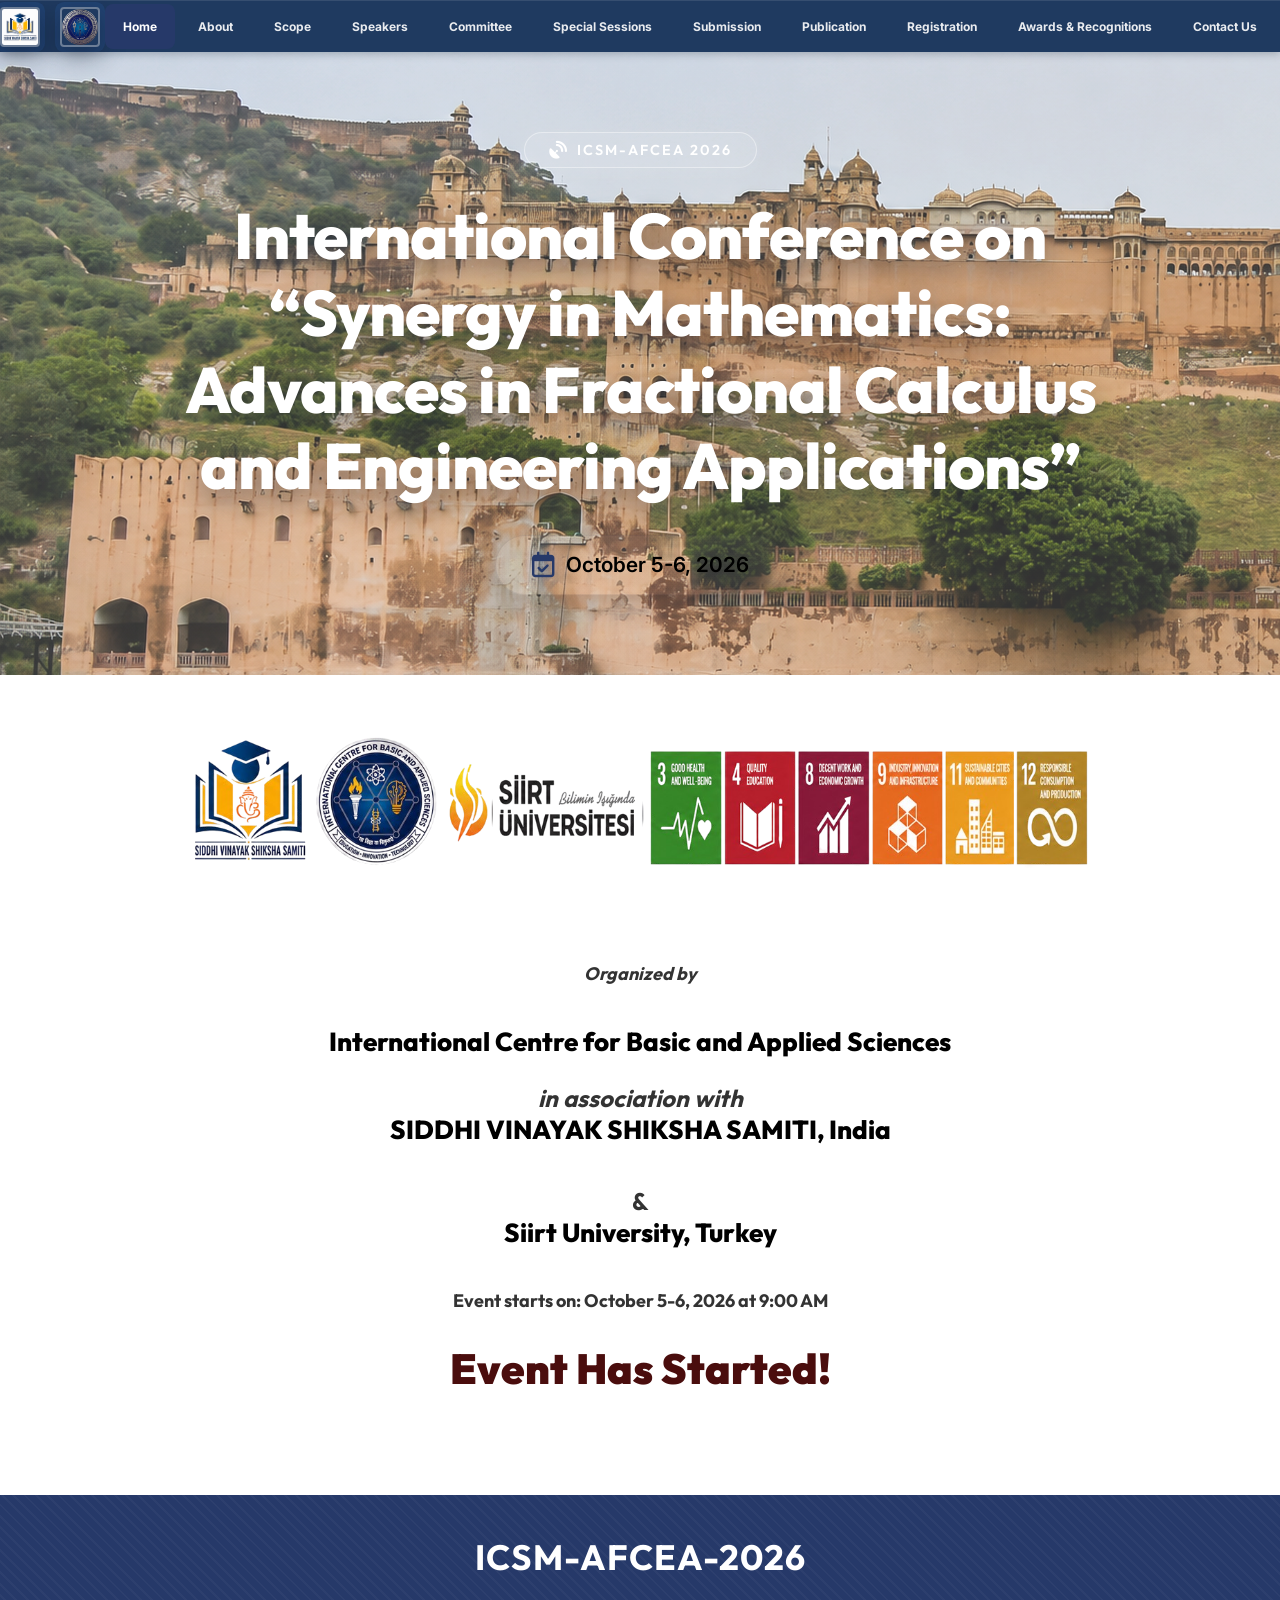
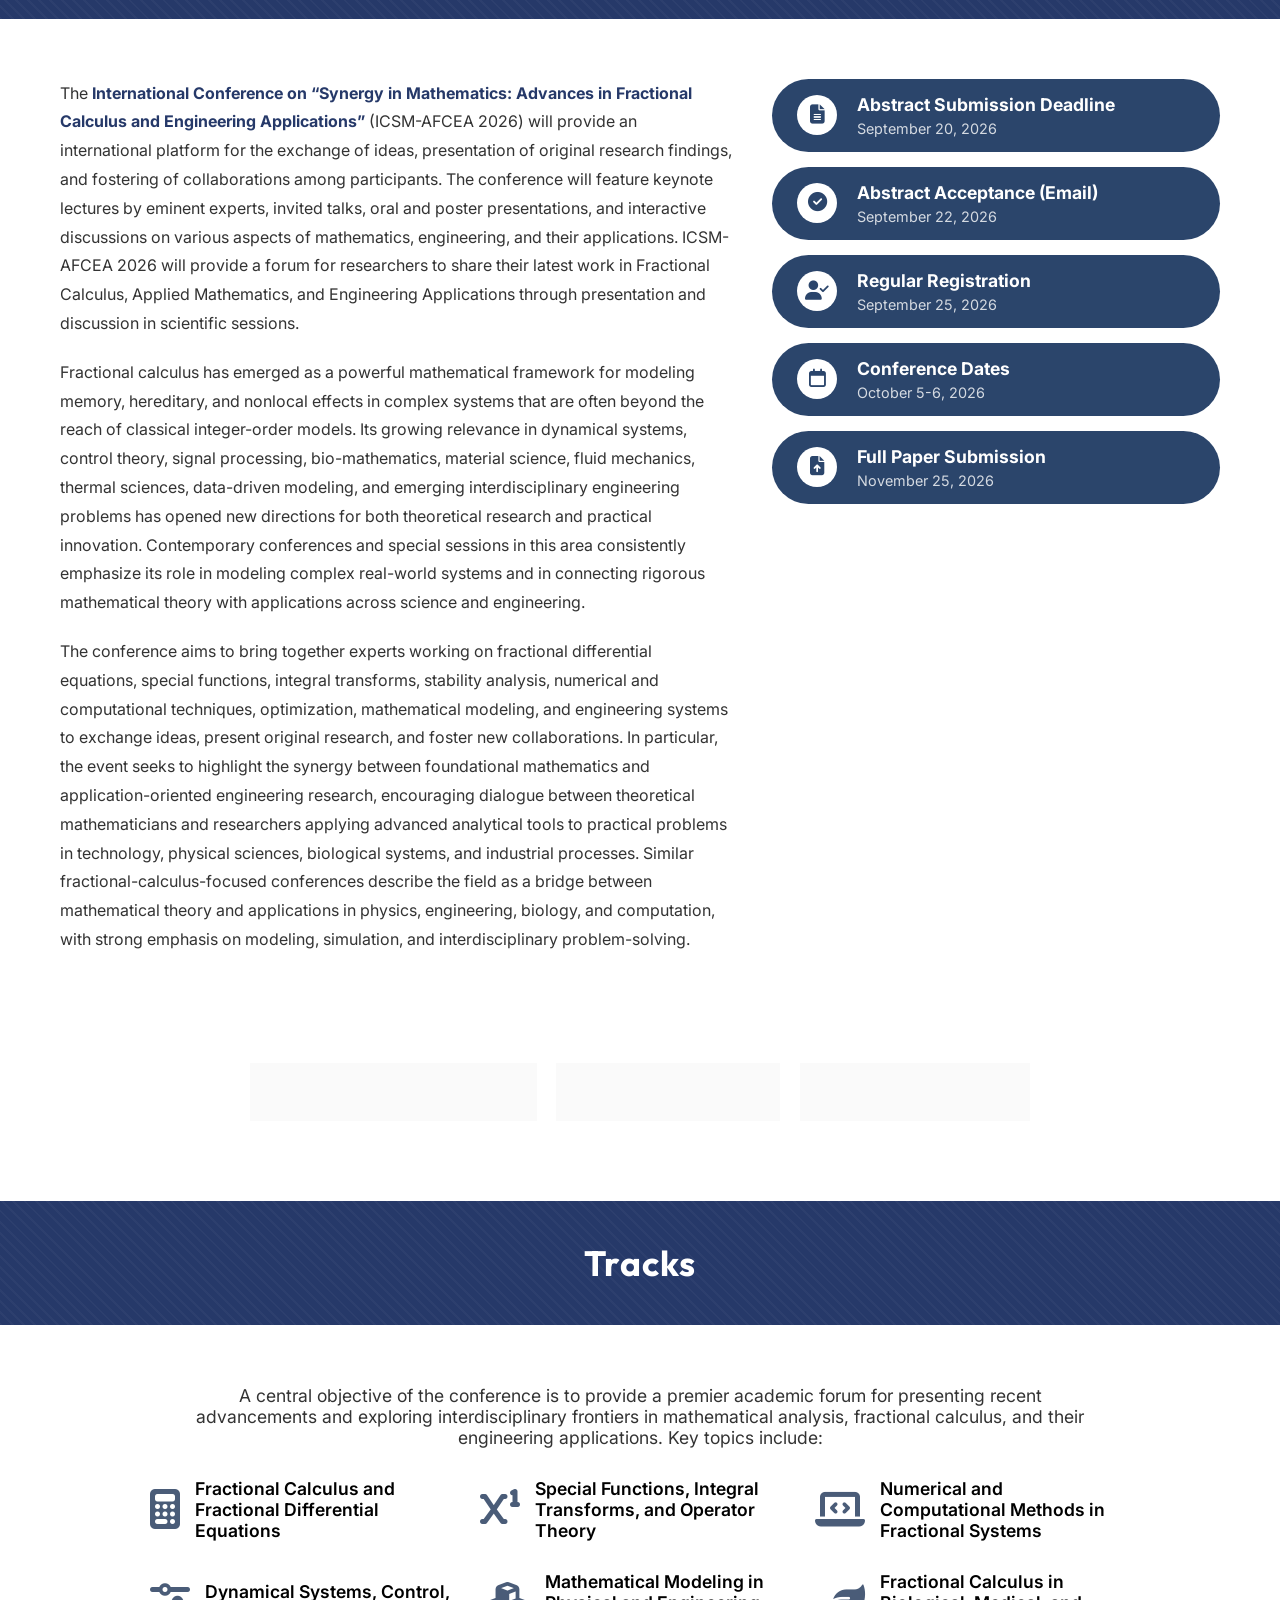
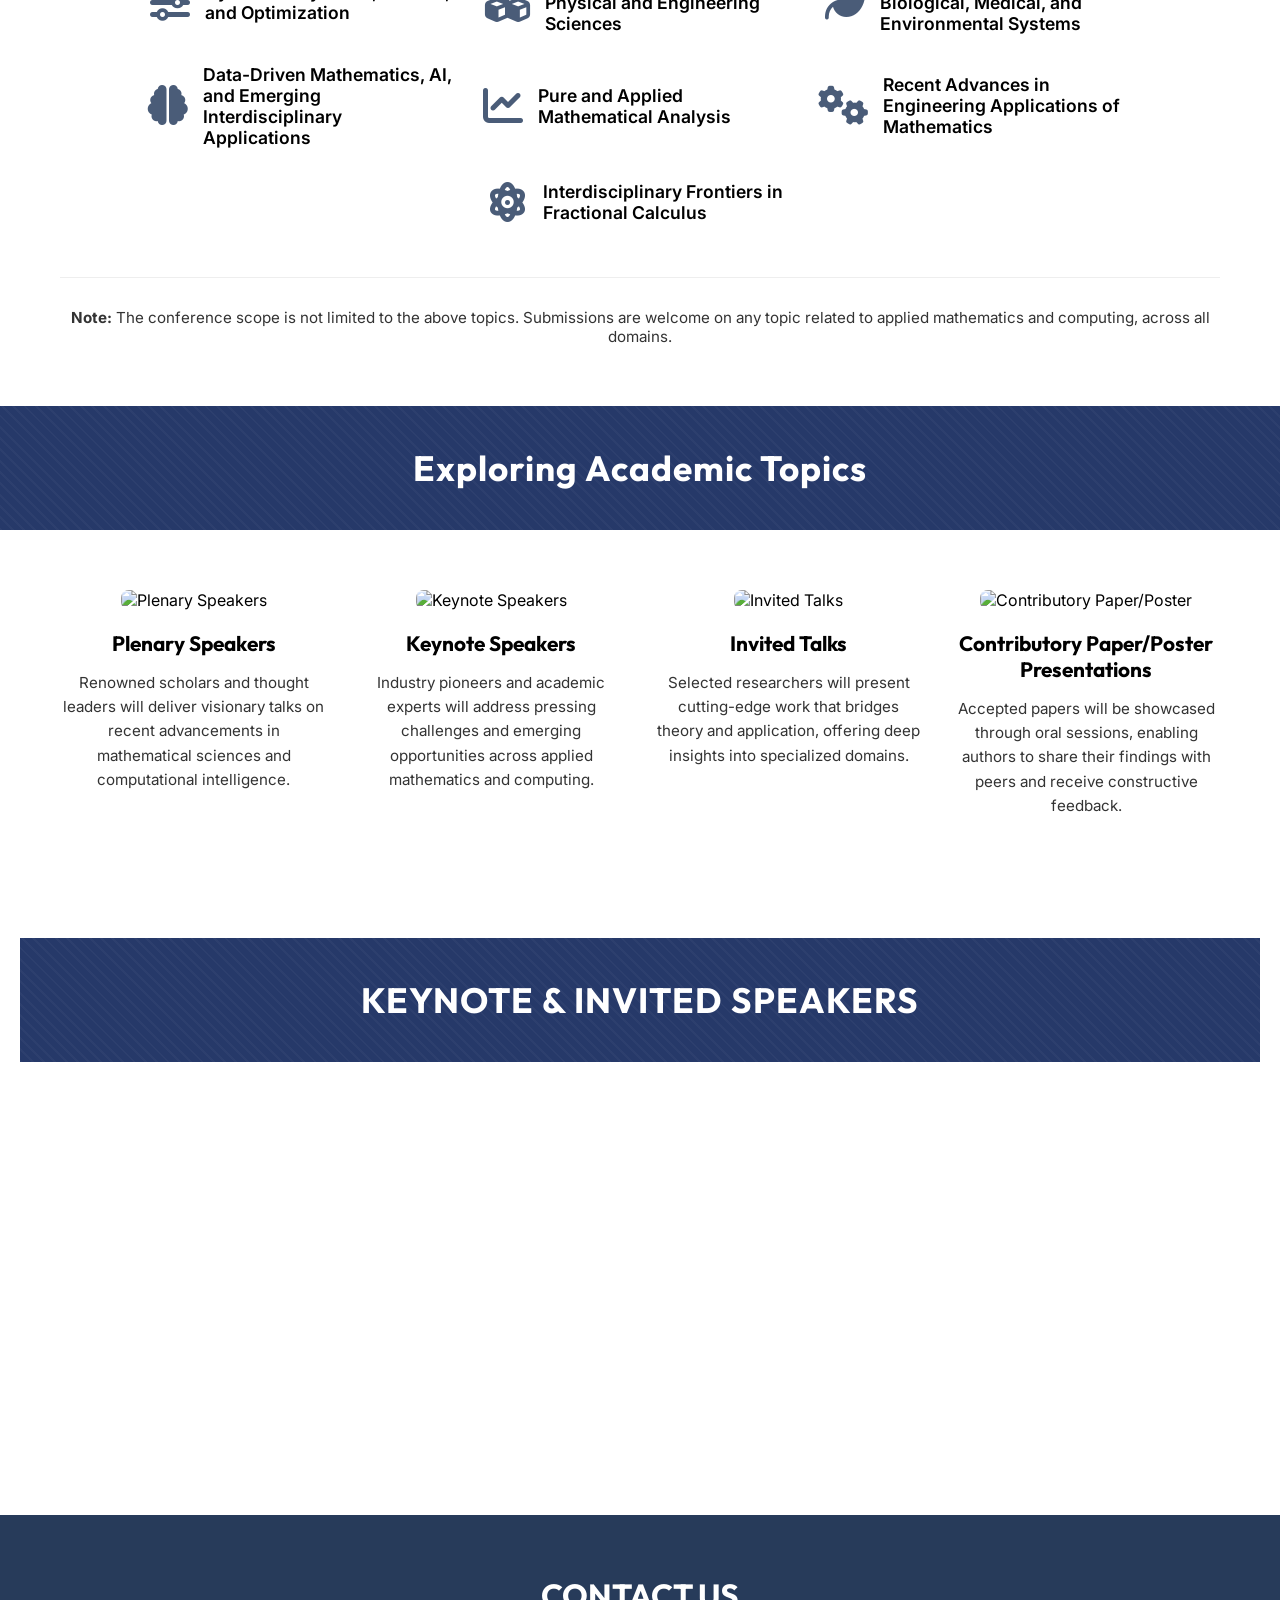
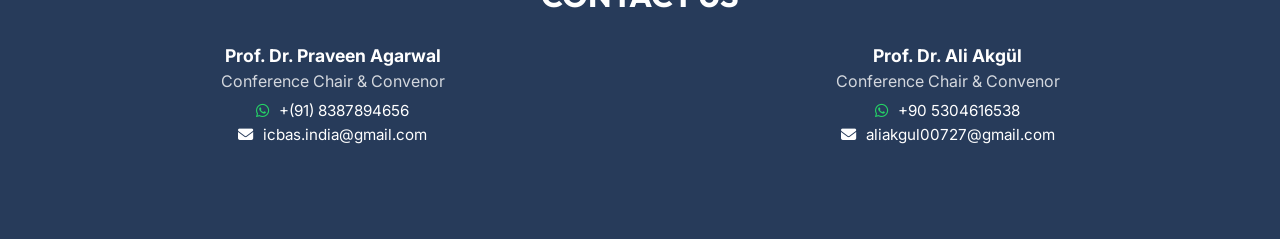
==== commit 8bb3ea27: "Update conference page content" ====
--- a/index.html
+++ b/index.html
@@ -63,7 +63,7 @@
       <h4 style="font-weight: 800; font-size: 26px; color: #000; margin-bottom: 25px;">International Centre for Basic
         and Applied Sciences </h4>
 
-      <h5 class="mt-3" style=" font-size: 24px; color: #333;">&</h5>
+      <h5 class="mt-3" style="font-style: italic; font-size: 24px; color: #333;"> in association with</h5>
       <h4 style="font-weight: 800; font-size: 26px; color: #000; margin-bottom: 40px;">SIDDHI VINAYAK SHIKSHA SAMITI,
         India</h4>
 
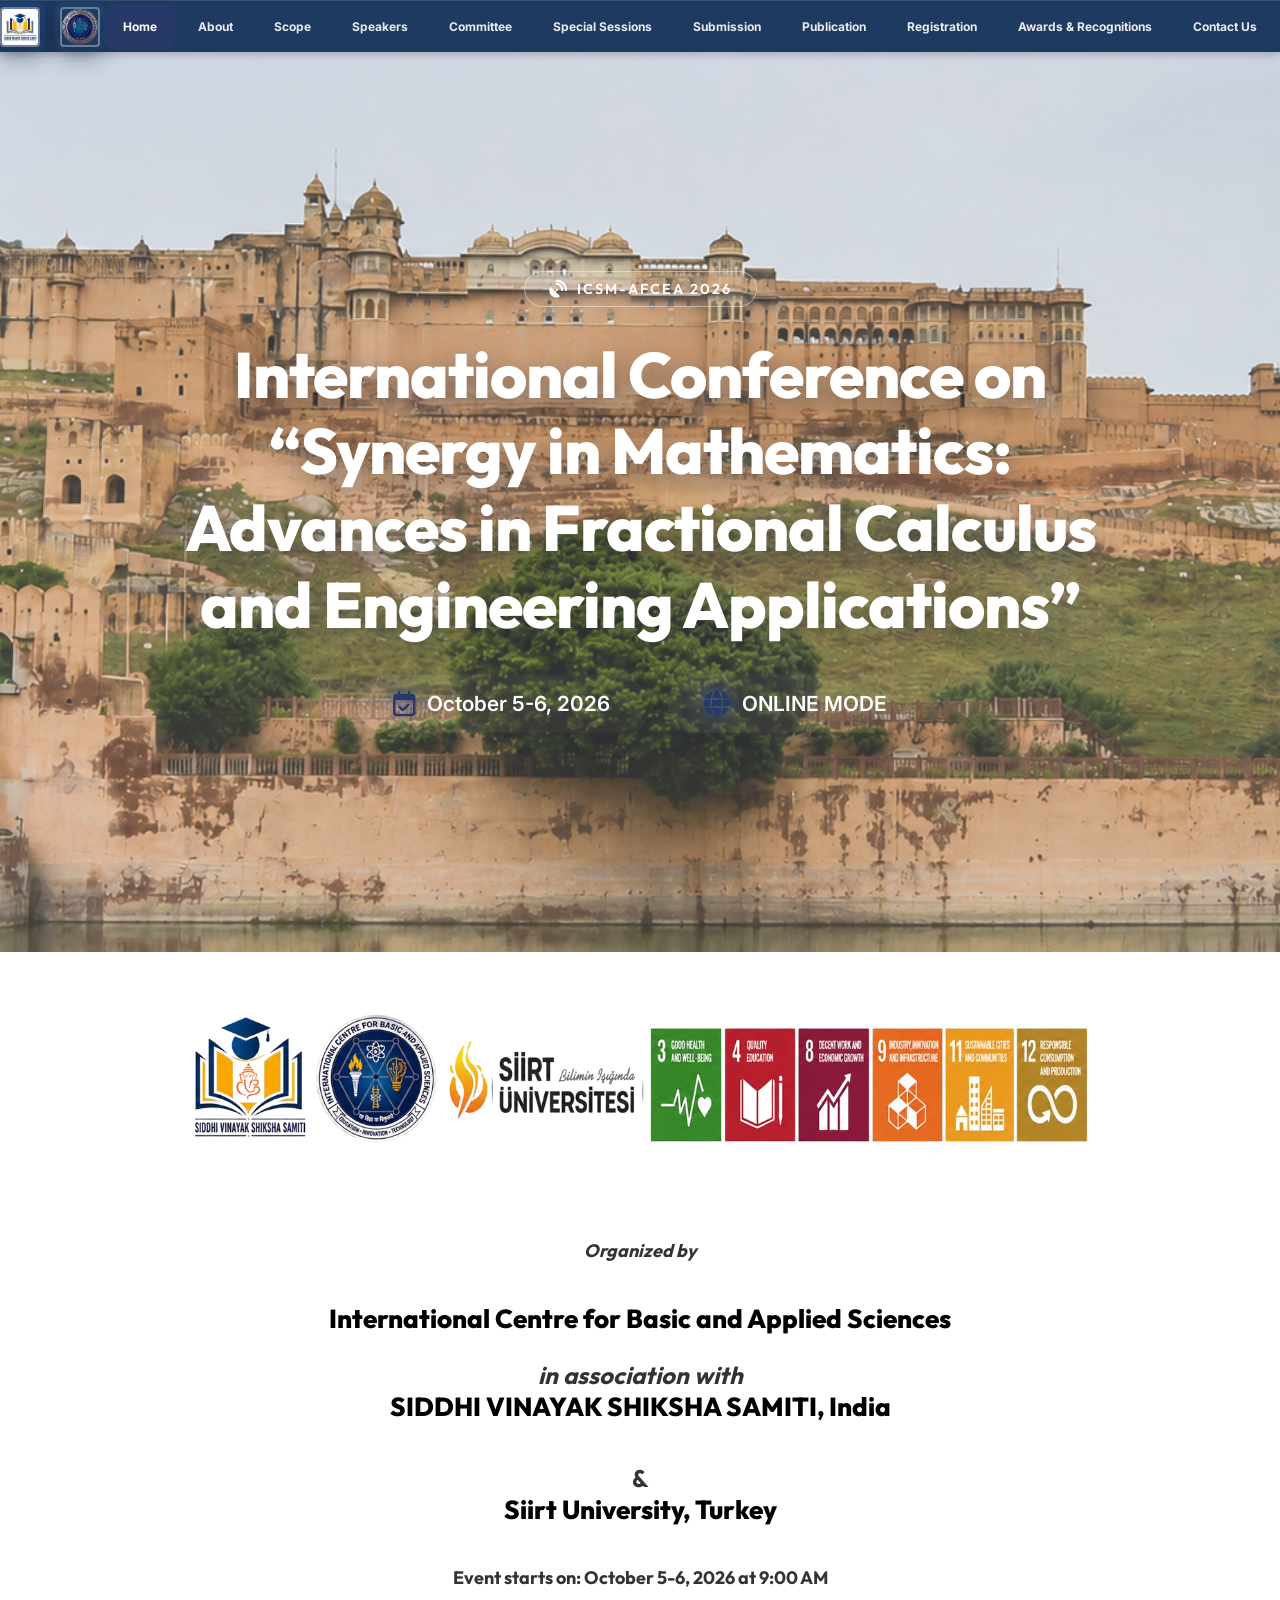
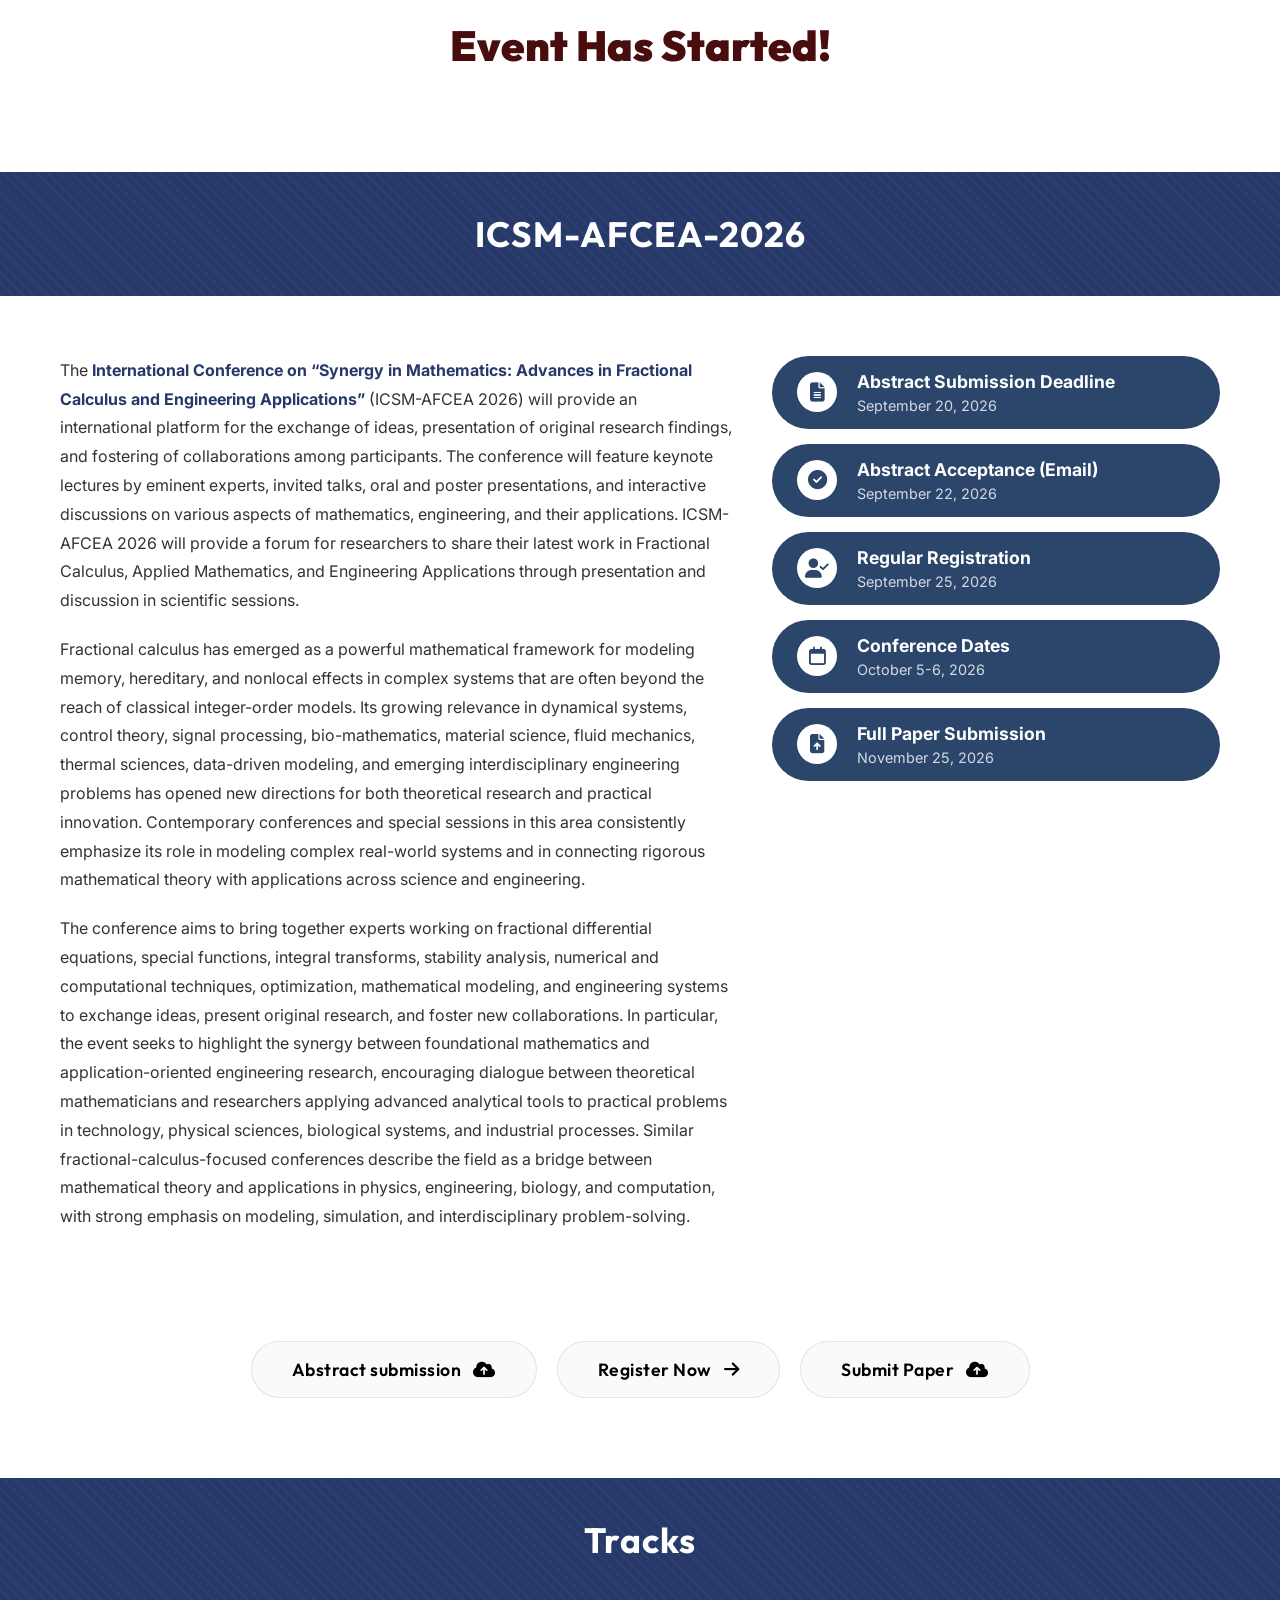
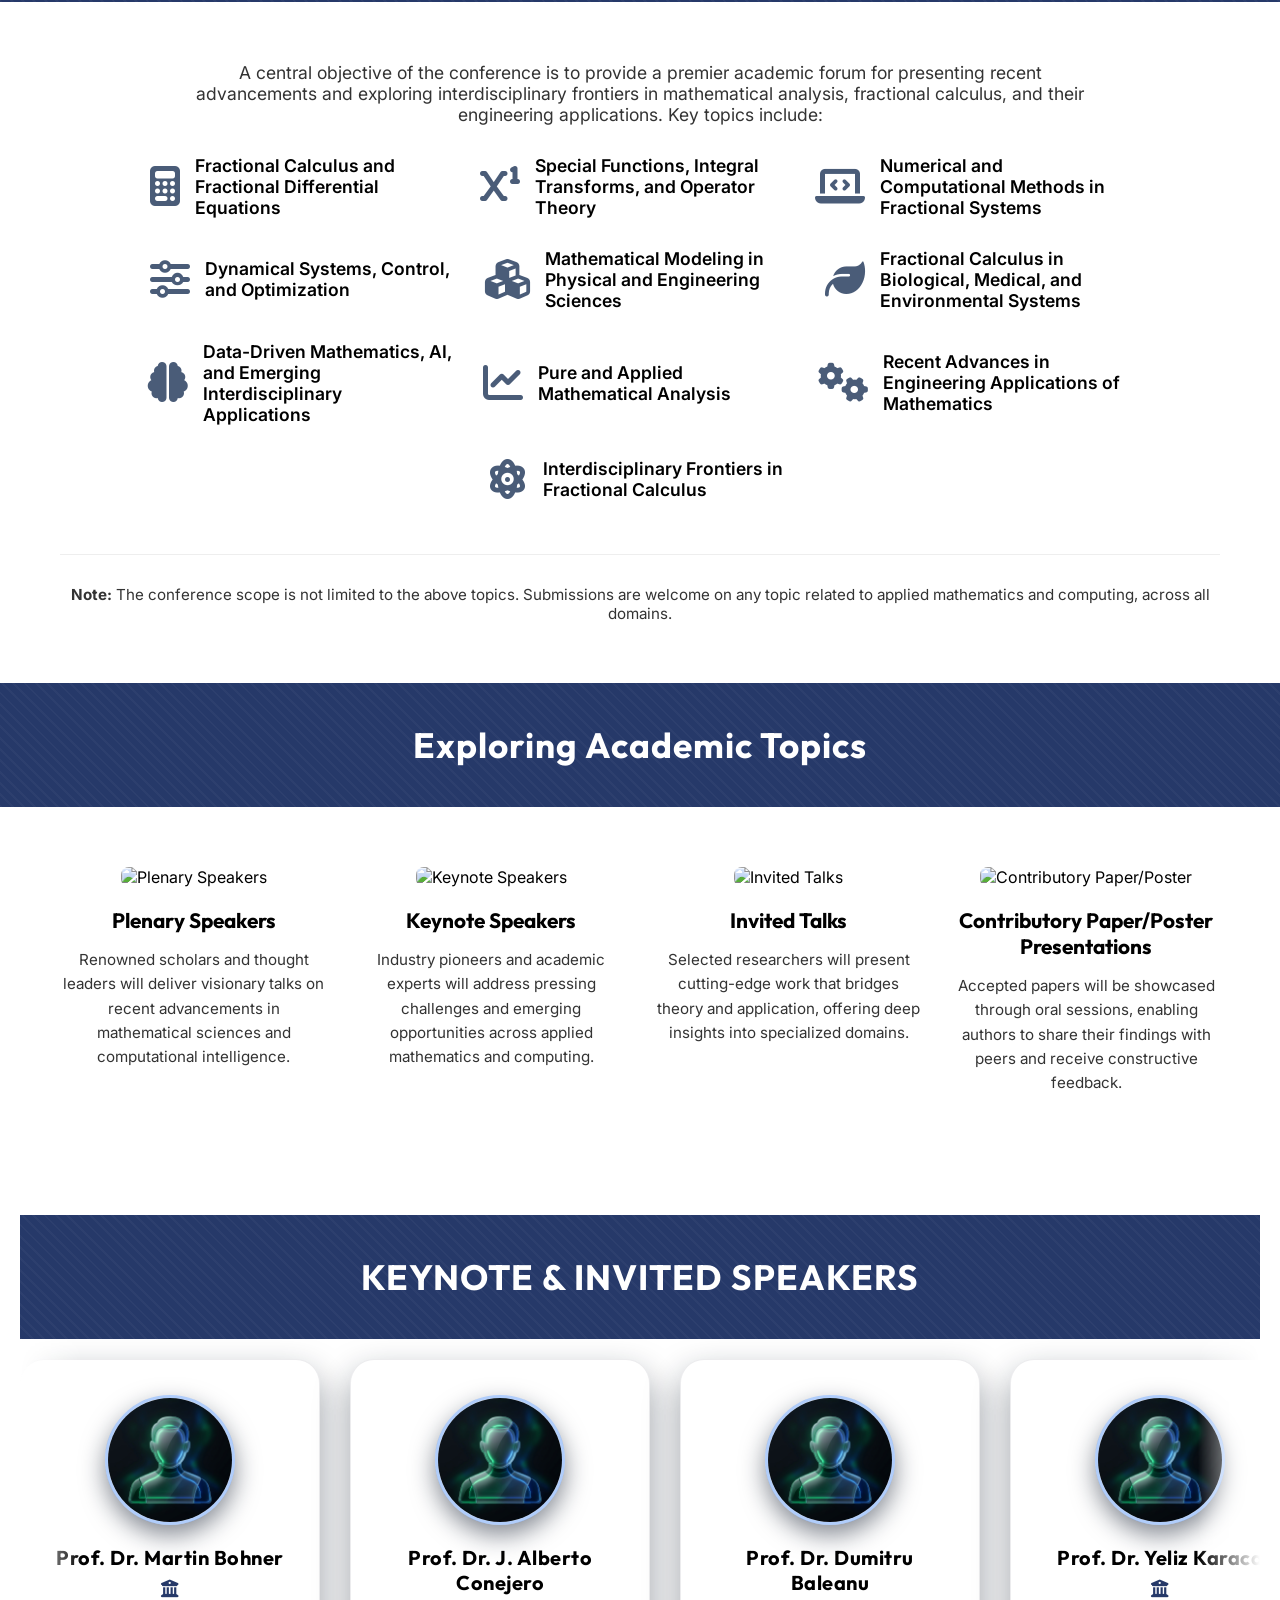
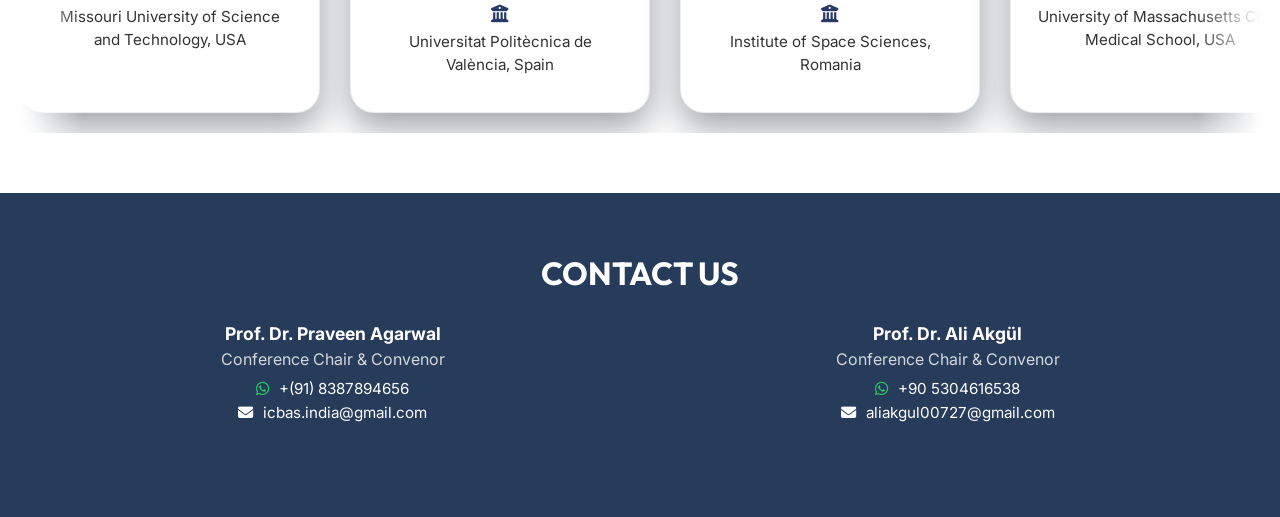
==== commit 85a1d820: "Update conference website content" ====
--- a/index.html
+++ b/index.html
@@ -36,18 +36,17 @@
         <span>“Synergy in Mathematics: Advances in Fractional Calculus and Engineering
           Applications”</span>
       </h1>
-      <div class="icsm-date-box">
-        <i class="fa-regular fa-calendar-check"></i>
-        <span>October 5-6, 2026</span>
+      <div style="display: flex; gap: 20px; flex-wrap: wrap; justify-content: center;">
+        <div class="icsm-date-box">
+          <i class="fa-regular fa-calendar-check"></i>
+          <span>October 5-6, 2026</span>
+        </div>
+        <div class="icsm-date-box">
+          <i class="fa-solid fa-globe"></i>
+          <span>ONLINE MODE</span>
+        </div>
       </div>
-      <!-- <div class="icsm-cta-group">
-        <a href="icsm-afcea2026-registration.html" class="btn-primary">Register Now <i
-            class="fa-solid fa-arrow-right"></i></a>
-        <a href="icsm-afcea2026-about.html" class="btn-secondary">About Conference <i
-            class="fa-solid fa-circle-info"></i></a>
-        <a href="icsm-afcea2026-submission.html" class="btn-secondary">Submit Paper <i
-            class="fa-solid fa-cloud-arrow-up"></i></a>
-      </div> -->
+   
     </div>
   </section>
 
--- a/assets/css/style.css
+++ b/assets/css/style.css
@@ -899,20 +899,27 @@
     justify-content:center;
     padding:80px 20px 80px;
     text-align:center;
-    overflow:hidden
+    overflow:hidden;
+    min-height: 100vh;
 }
 
 .icsm-hero-bg {
     position:absolute;
     top:0;
     left:0;
-    width:fit-content;
+    width:100%;
     height:100%;
     /* background:radial-gradient(circle at 50% -10%, rgba(59, 130, 246, 0.2) 0%, rgba(10, 15, 20, 1) 70%), url('https://images.unsplash.com/photo-1509228468518-180dd4864904?ixlib=rb-4.0.3&auto=format&fit=crop&w=2000&q=80') center/cover; */
     opacity:0.8;
     z-index:1;
     /* filter:blur(0.1px) contrast(1); */
     /* animation:slowZoom 20s ease-in-out infinite alternate */
+}
+
+.icsm-hero-bg img {
+    width: 100%;
+    height: 100%;
+    object-fit: cover;
 }
 
 @keyframes slowZoom {
@@ -980,7 +987,7 @@
     gap:12px;
     font-size:1.3rem;
     font-weight:600;
-    color: var(--text-main);
+    color: var(--white);
     background:linear-gradient(135deg, rgba(255, 255, 255, 0.05), rgba(255, 255, 255, 0.01));
     padding:16px 36px;
     border-radius:40px;
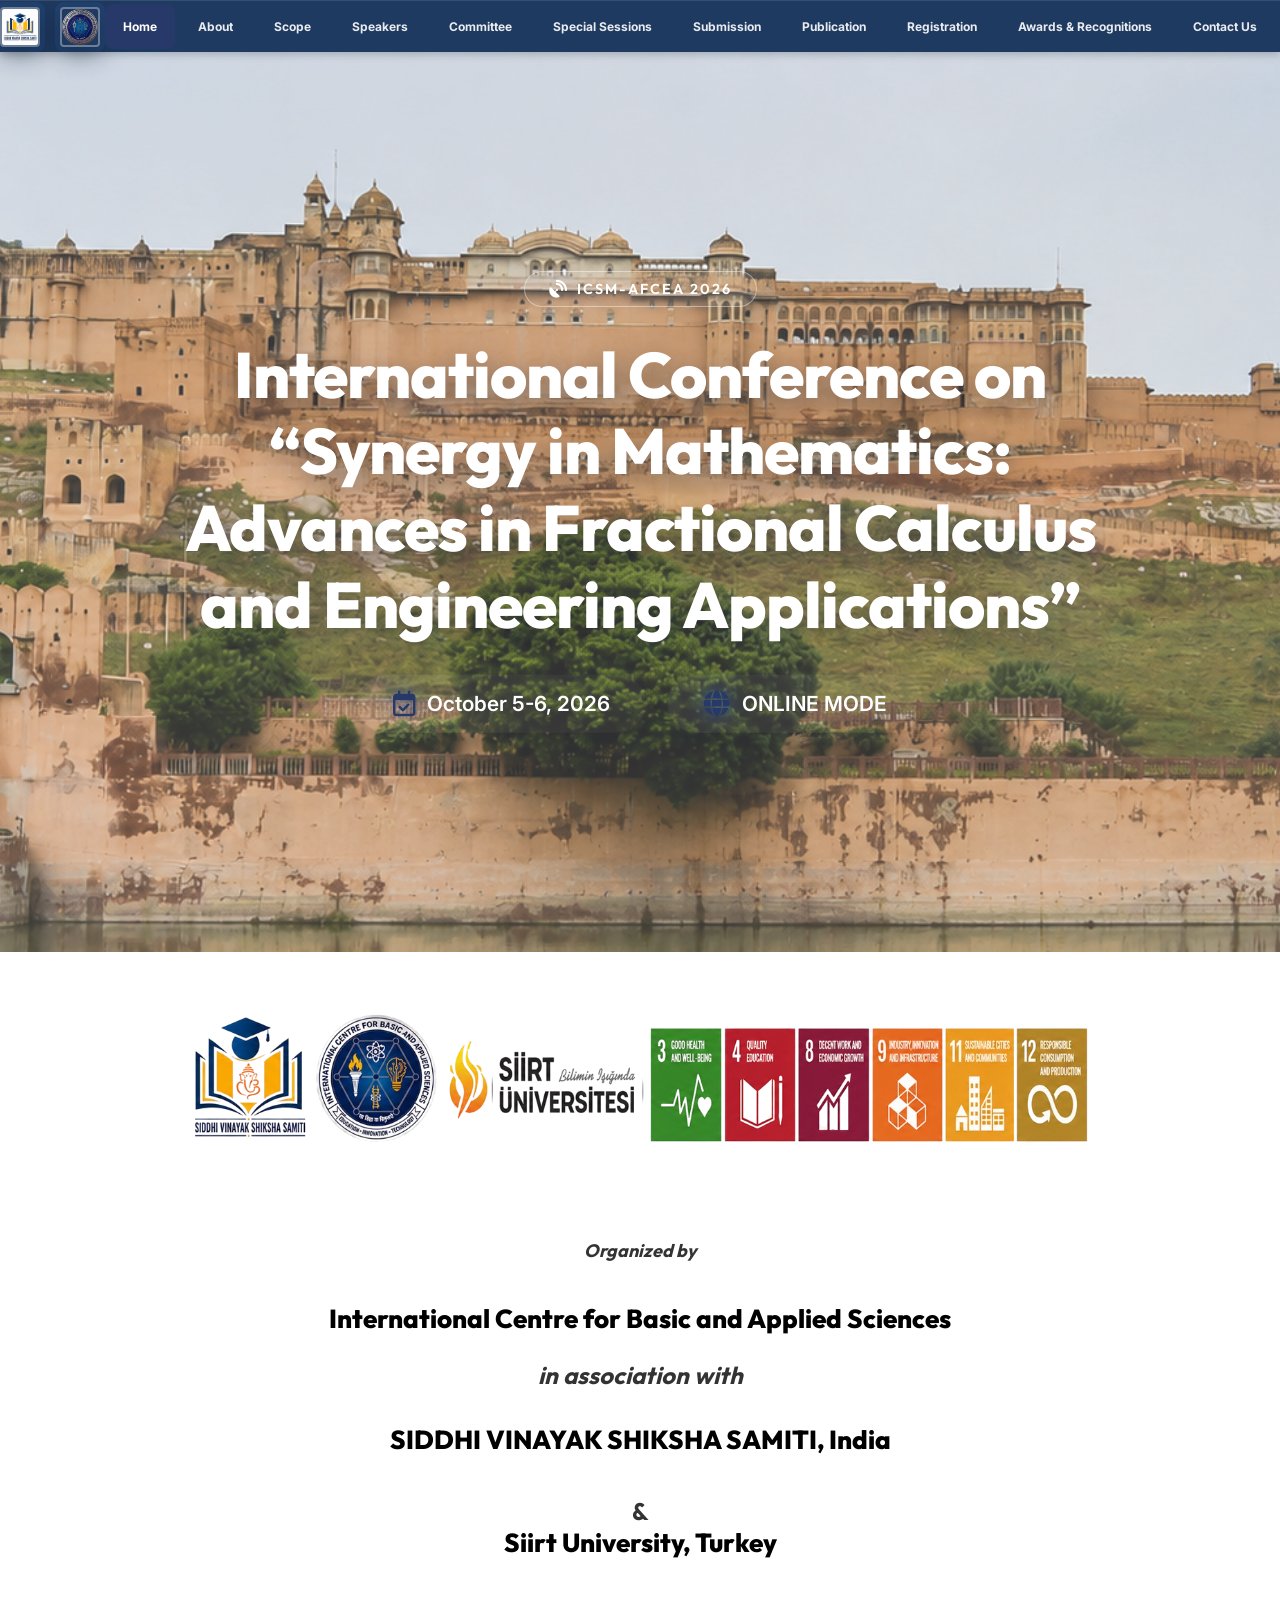
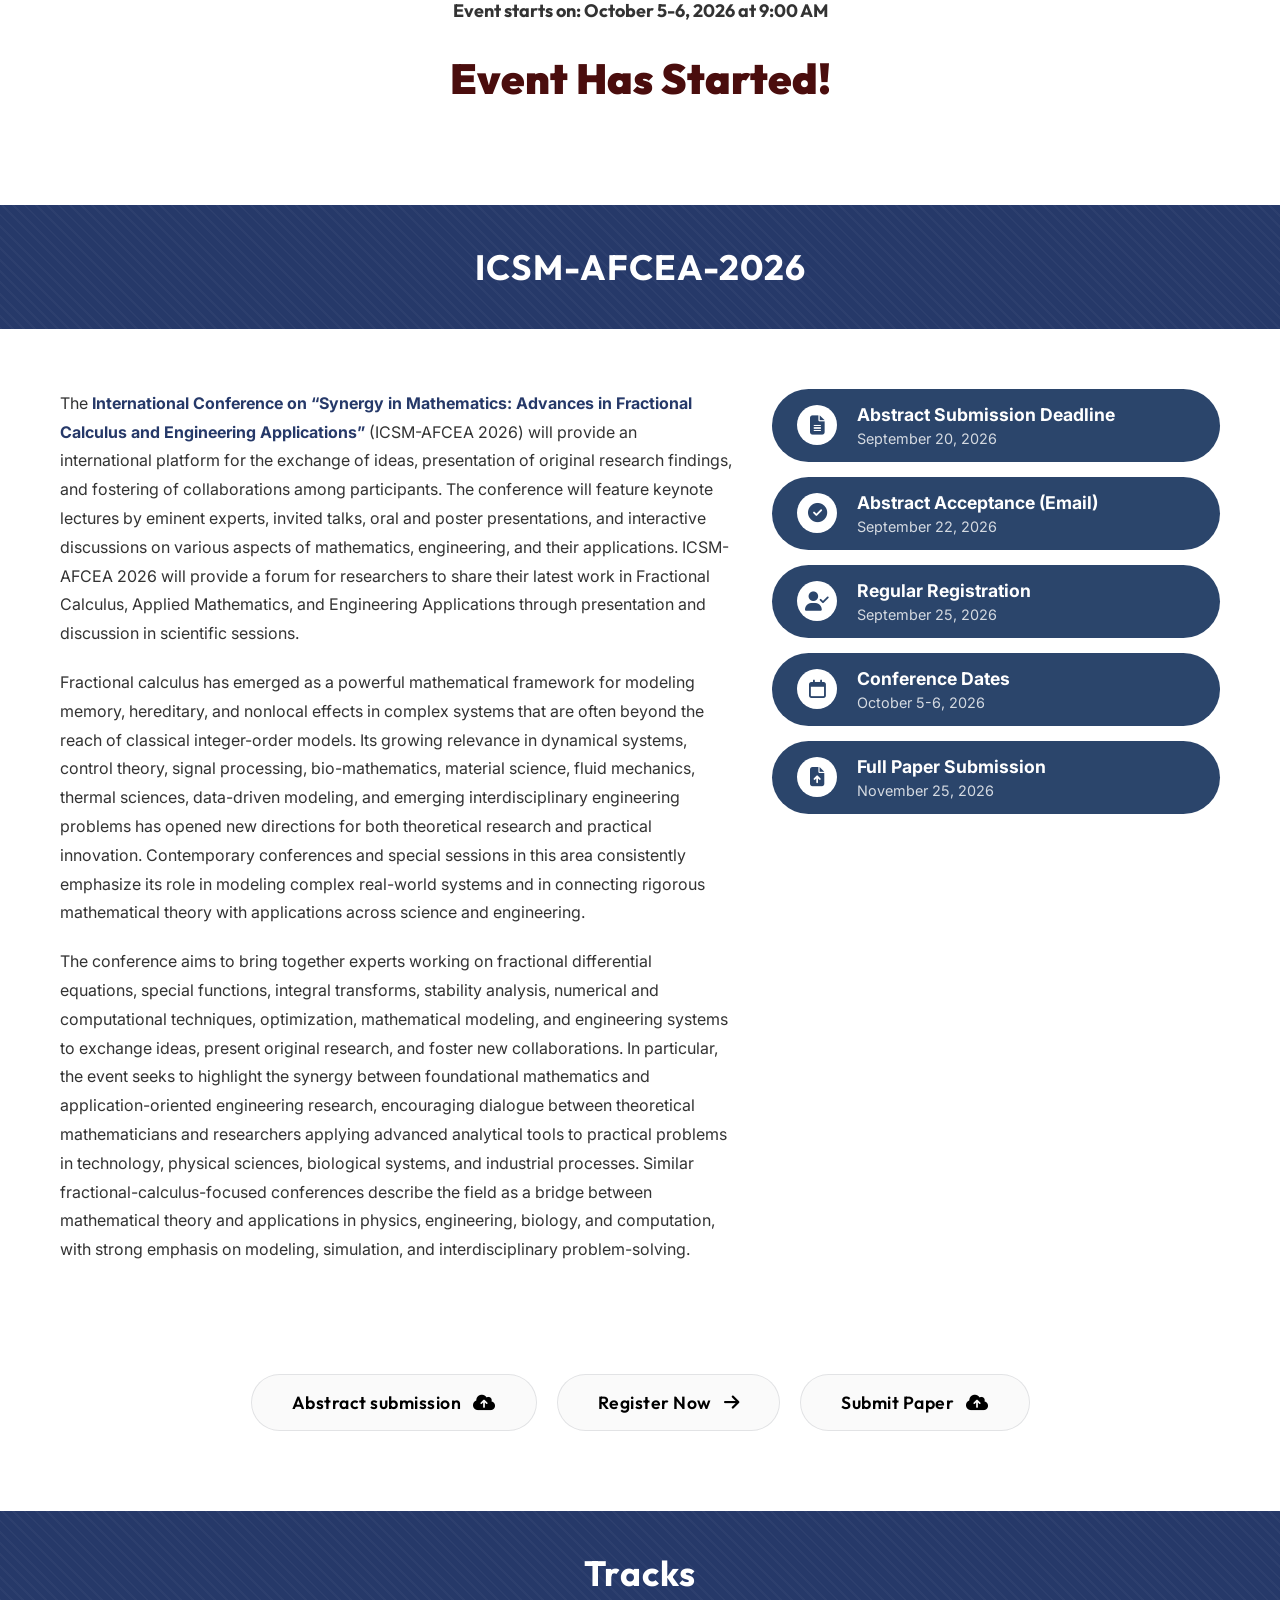
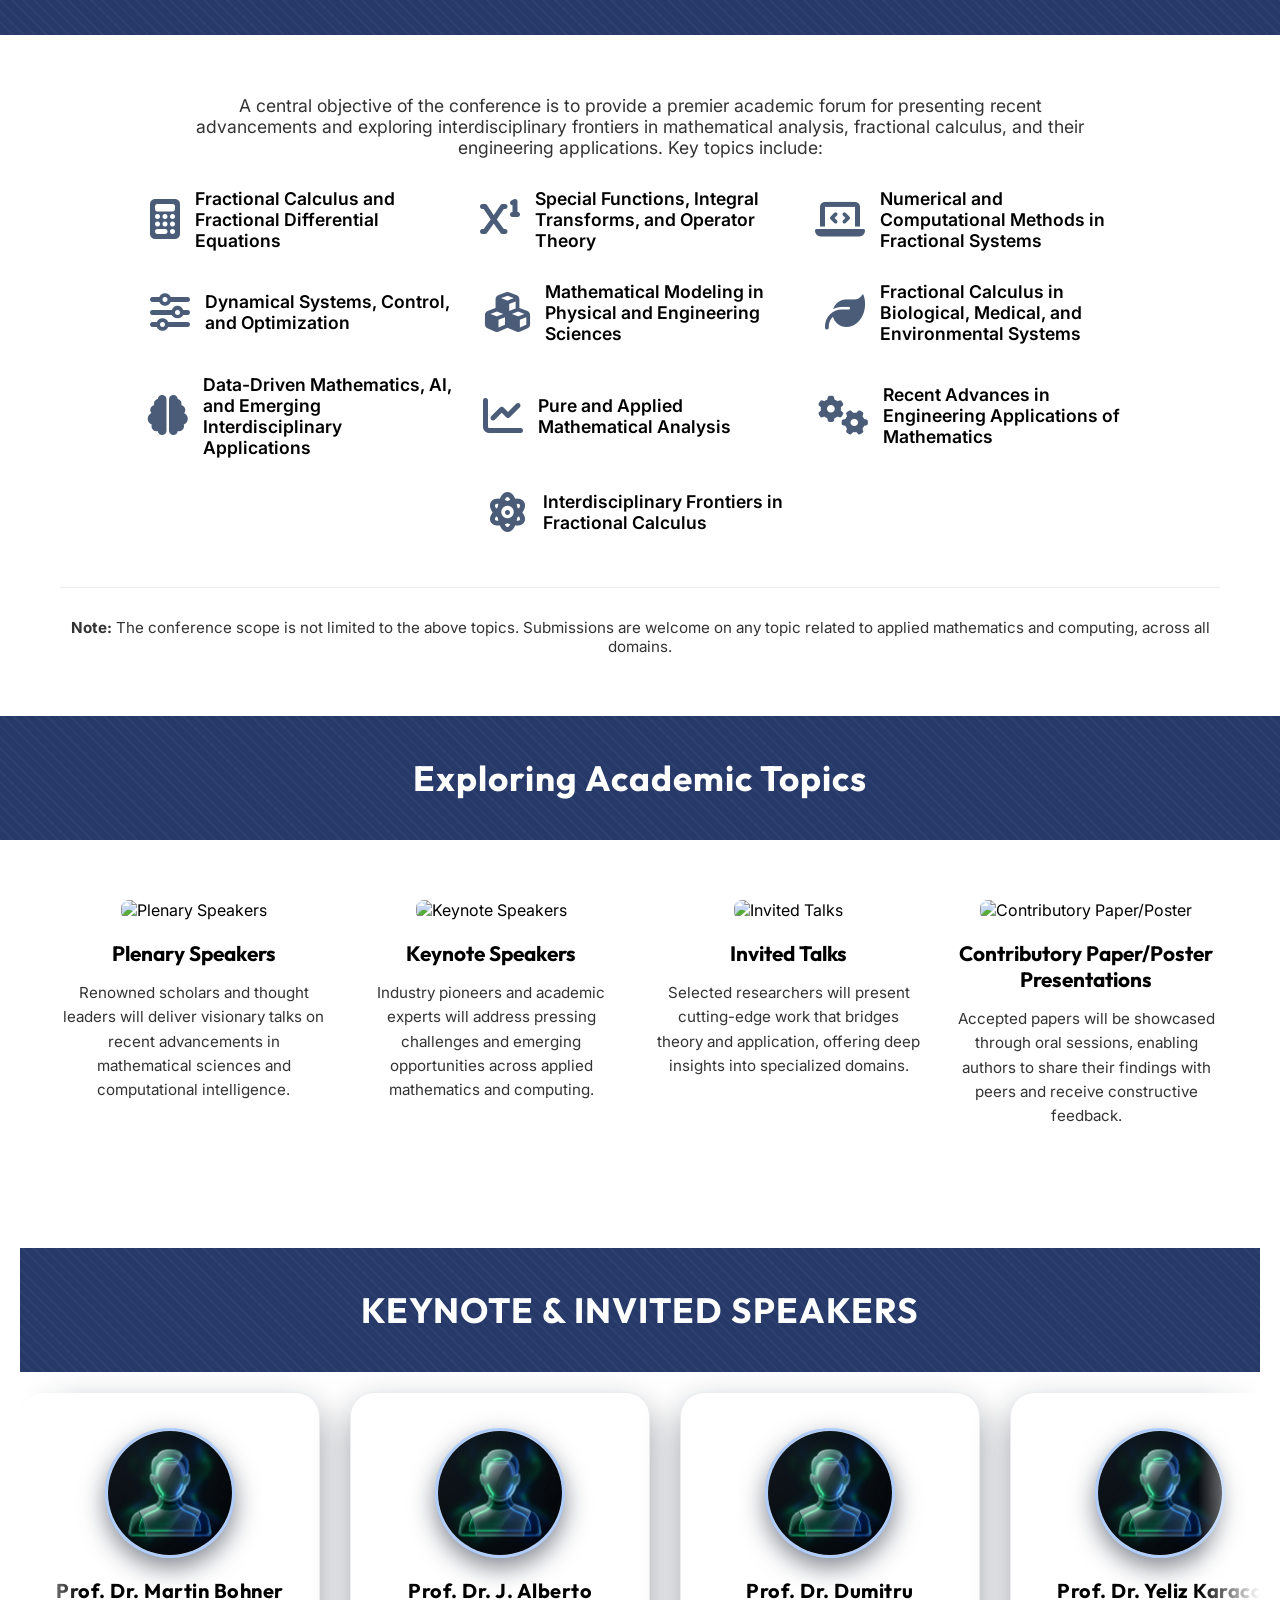
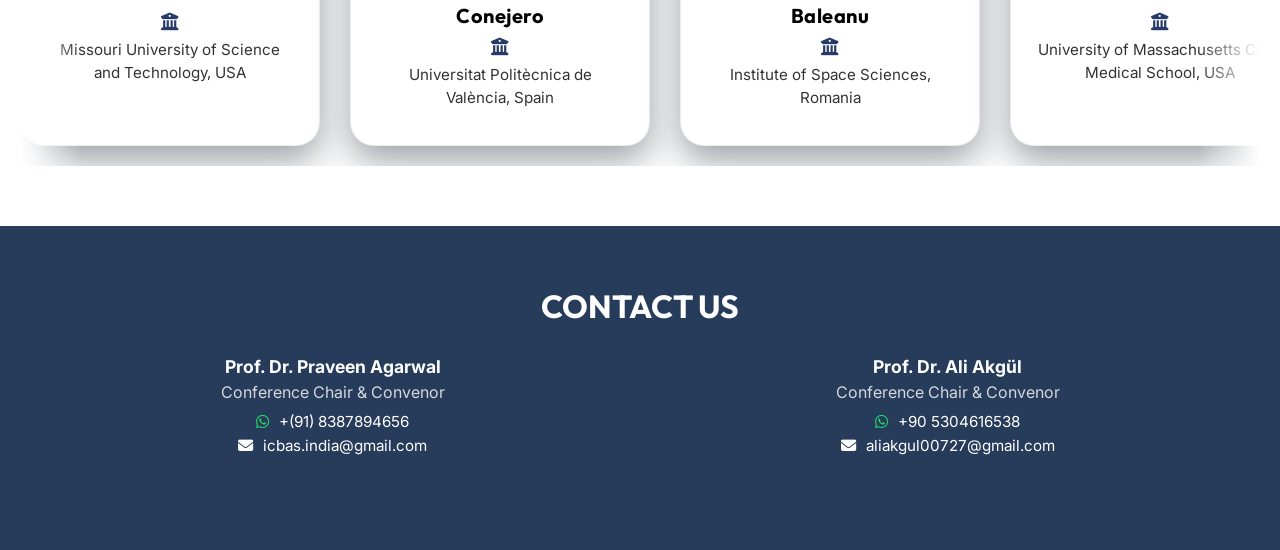
==== commit 1a01bbbf: "Update conference website content" ====
--- a/index.html
+++ b/index.html
@@ -63,7 +63,7 @@
         and Applied Sciences </h4>
 
       <h5 class="mt-3" style="font-style: italic; font-size: 24px; color: #333;"> in association with</h5>
-      <h4 style="font-weight: 800; font-size: 26px; color: #000; margin-bottom: 40px;">SIDDHI VINAYAK SHIKSHA SAMITI,
+      <h4 style="font-weight: 800; font-size: 26px; color: #000; margin-bottom: 40px;"><br>SIDDHI VINAYAK SHIKSHA SAMITI,
         India</h4>
 
       <h5 class="mt-3" style="font-size: 24px; color: #333;">&</h5>
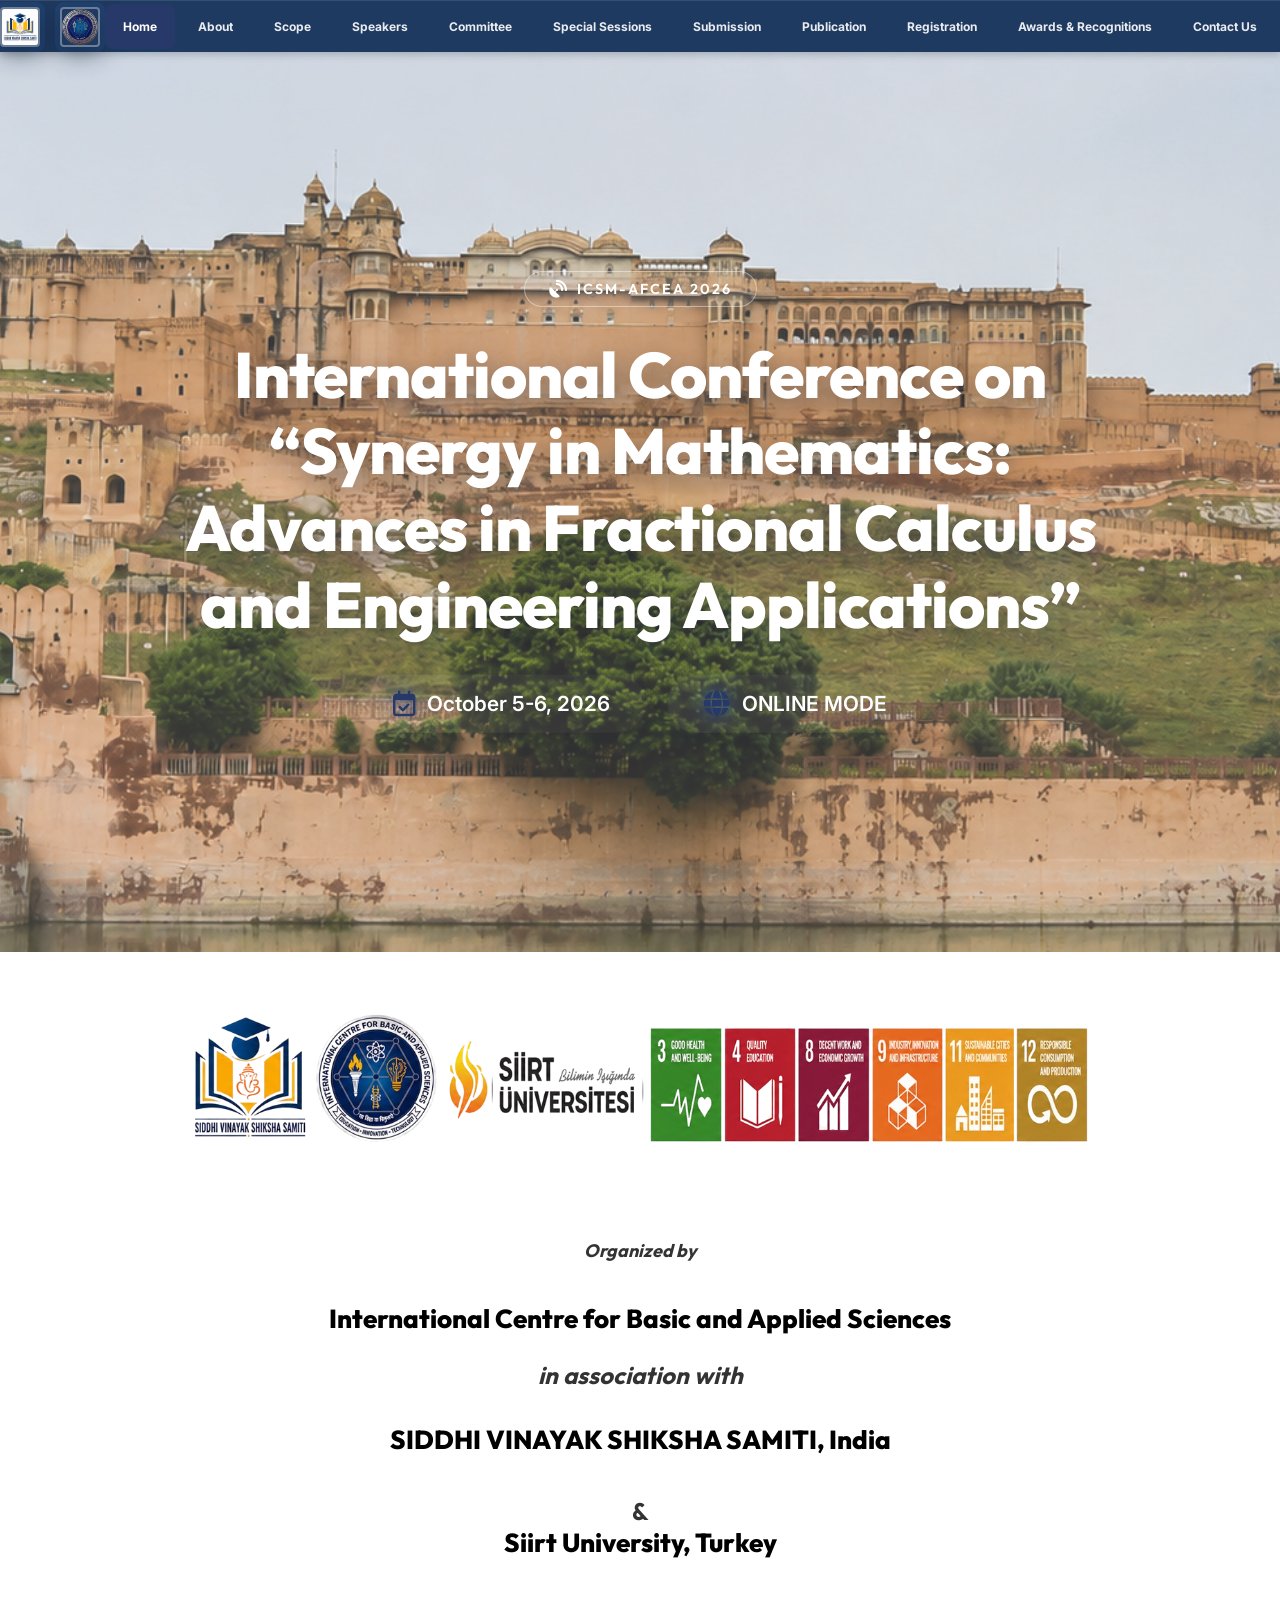
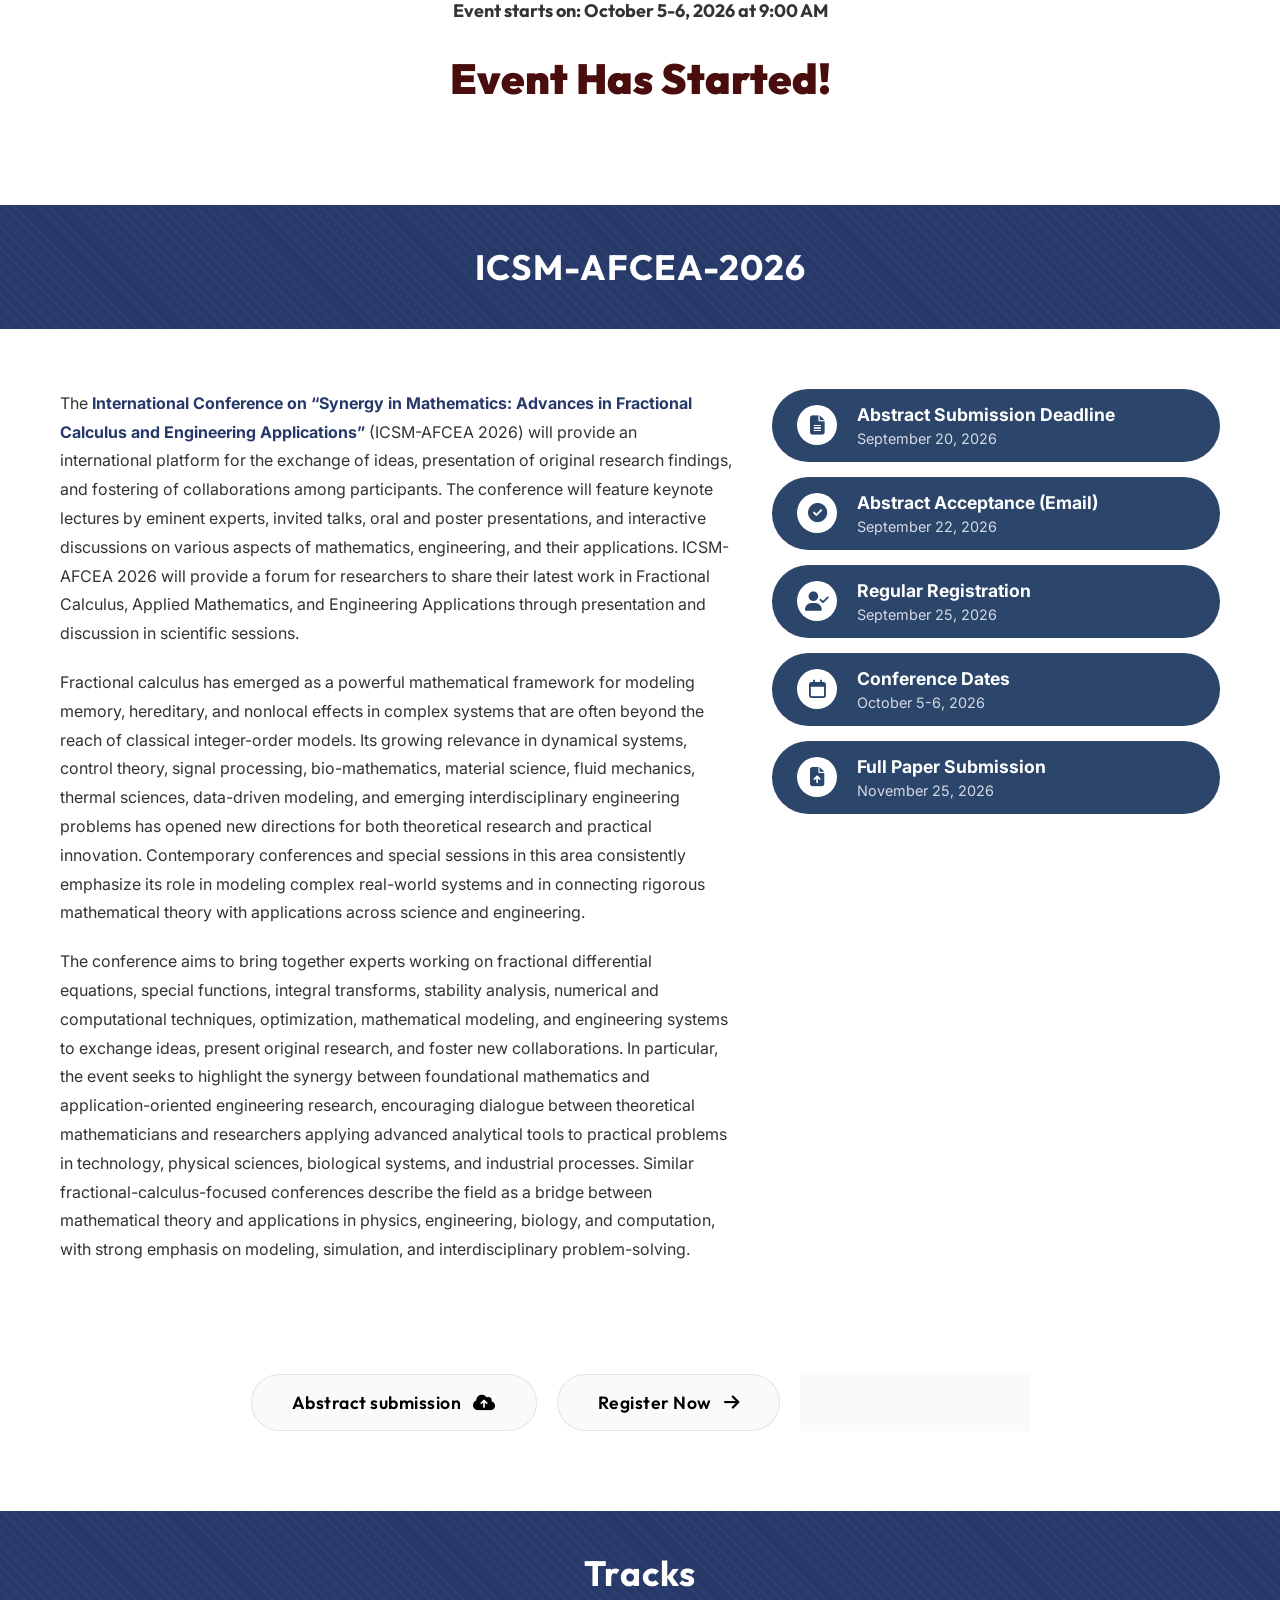
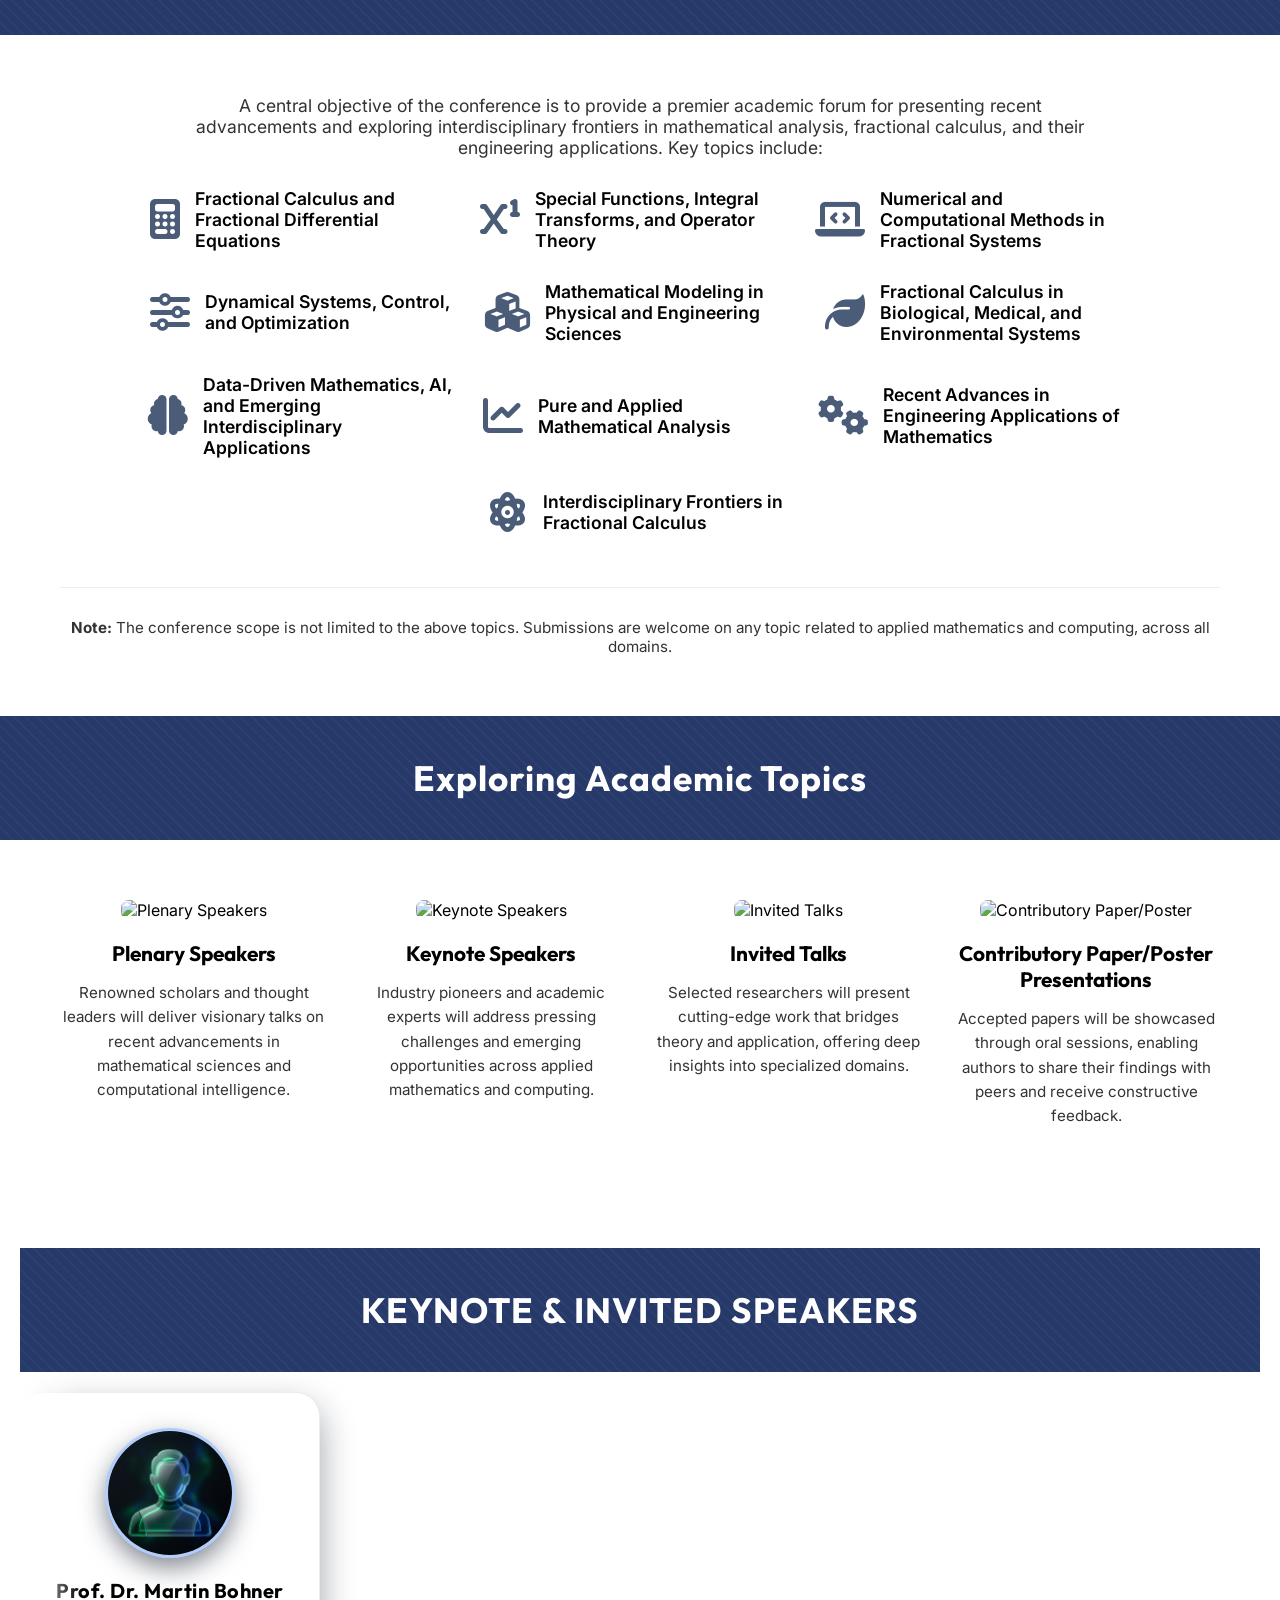
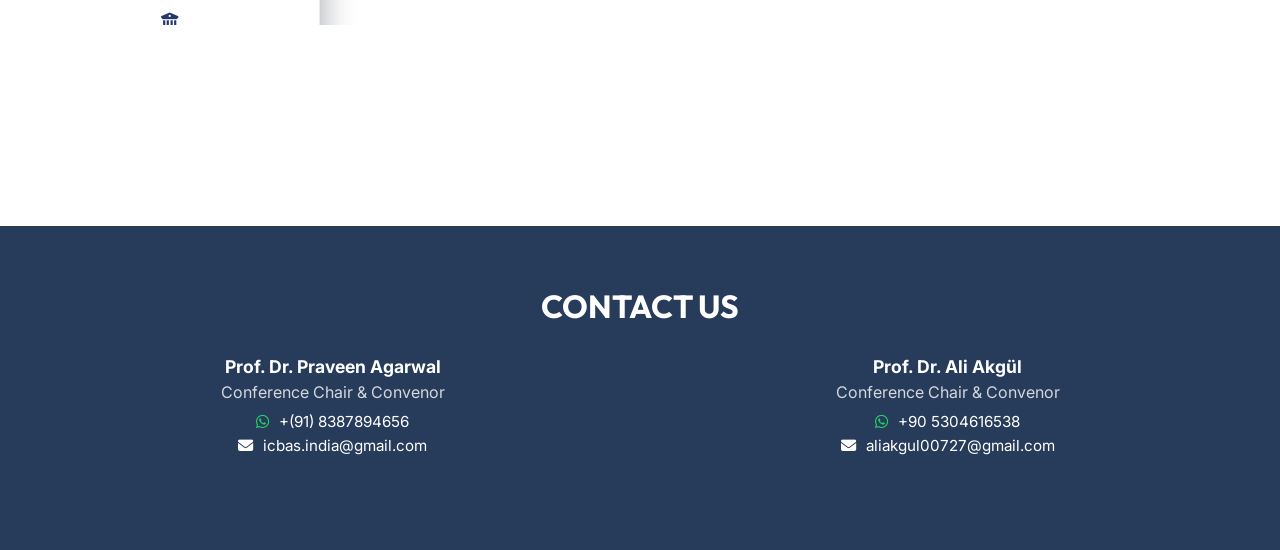
==== commit eae06244: "Update conference website content" ====
--- a/index.html
+++ b/index.html
@@ -182,11 +182,11 @@
     </div>
 
     <div class="icsm-cta-group">
-      <a href="" class="btn-secondary">Abstract submission <i class="fa-solid fa-cloud-arrow-up"></i></a>
-
-      <a href="" class="btn-secondary">Register Now <i class="fa-solid fa-arrow-right"></i></a>
-
-      <a href="" class="btn-secondary">Submit Paper <i class="fa-solid fa-cloud-arrow-up"></i></a>
+      <a href="https://docs.google.com/forms/d/e/1FAIpQLSfI3tiVQnQ1YVSTaNaaonpVQ3GlbCj_oDtb38hhvrOY8MAvQw/viewform?usp=header" target="_blank" class="btn-secondary">Abstract submission <i class="fa-solid fa-cloud-arrow-up"></i></a>
+
+      <a href="https://docs.google.com/forms/d/e/1FAIpQLScoBI55zLvePxyx9G7BvQkjrgBL78Jw8TWuaPPqkEzJ1NZNVg/viewform?usp=header" target="_blank"class="btn-secondary">Register Now <i class="fa-solid fa-arrow-right"></i></a>
+
+      <a href="https://docs.google.com/forms/d/e/1FAIpQLSfWu6HiQcfGTidMDFx9-KS94QYt20_2FhYE02tMLTmMaRtWMQ/viewform?usp=header" target="_blank"class="btn-secondary">Submit Paper <i class="fa-solid fa-cloud-arrow-up"></i></a>
     </div>
 
     <br>
